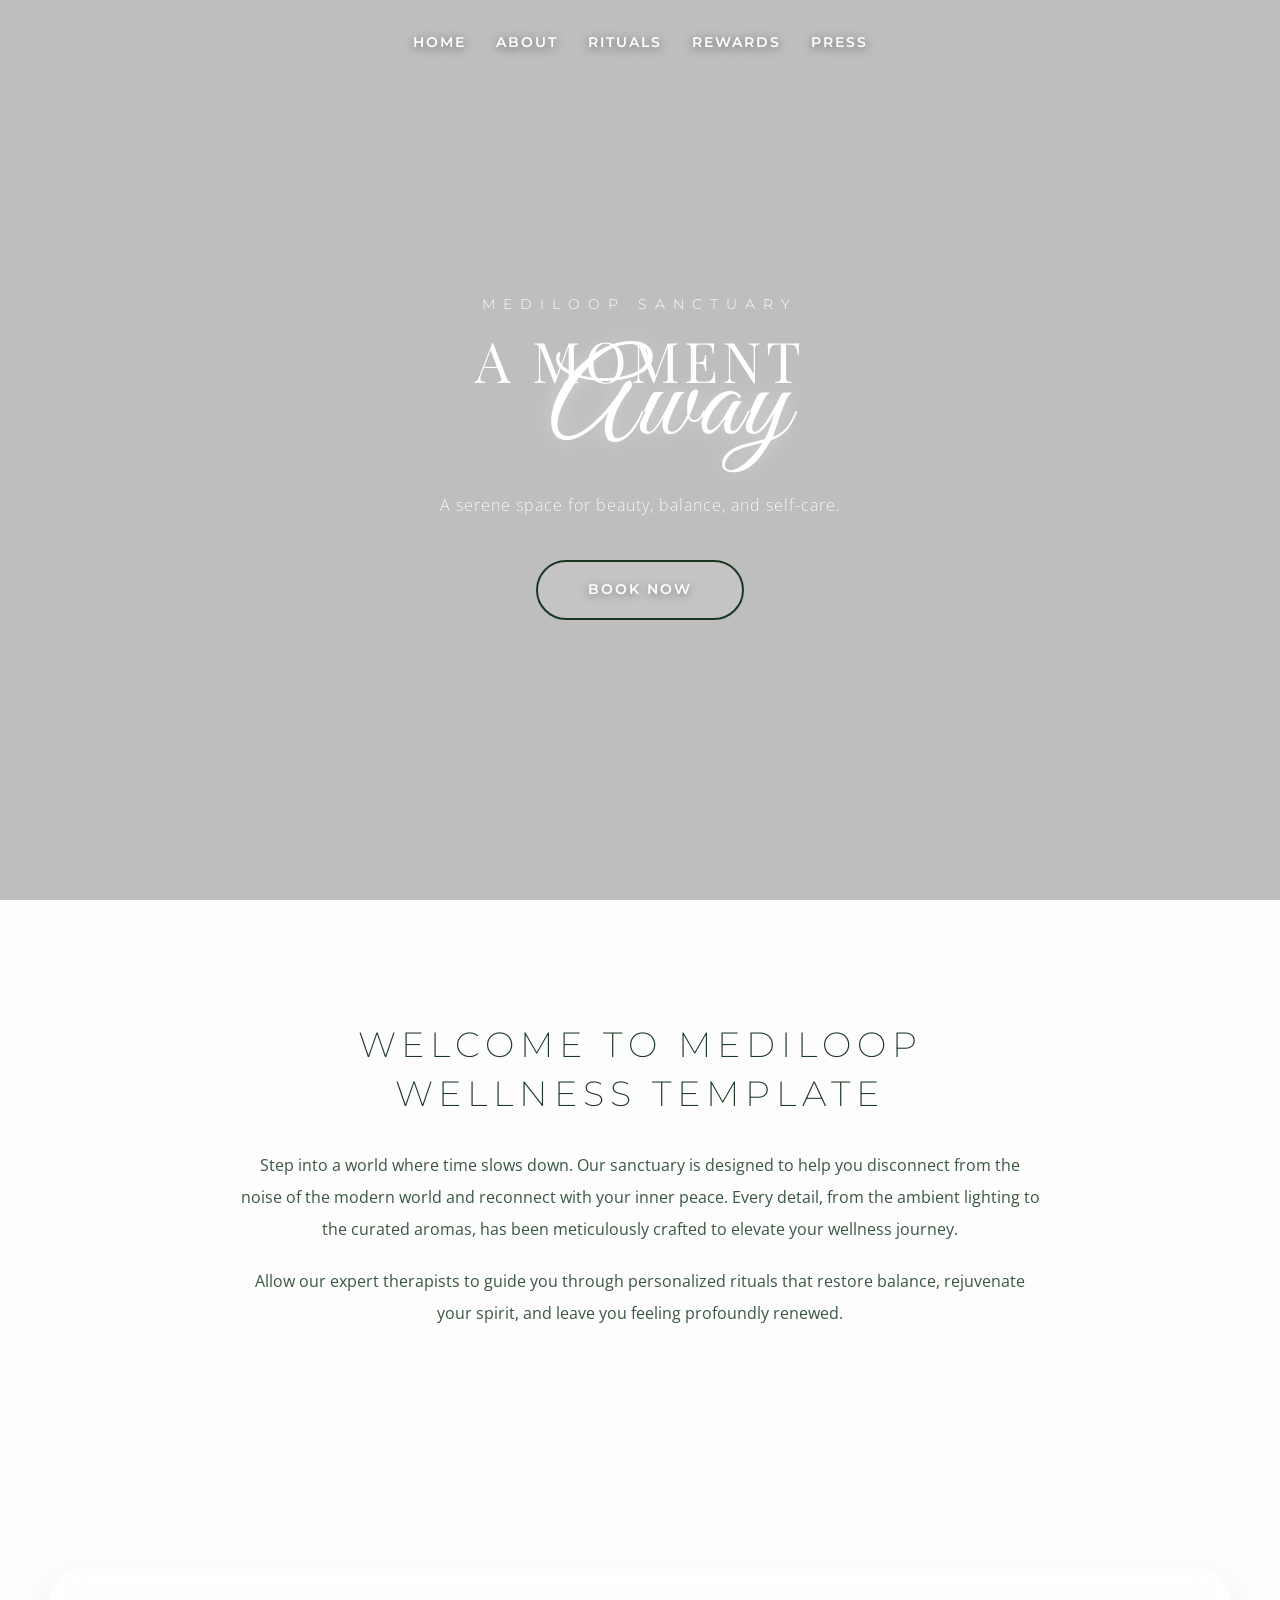
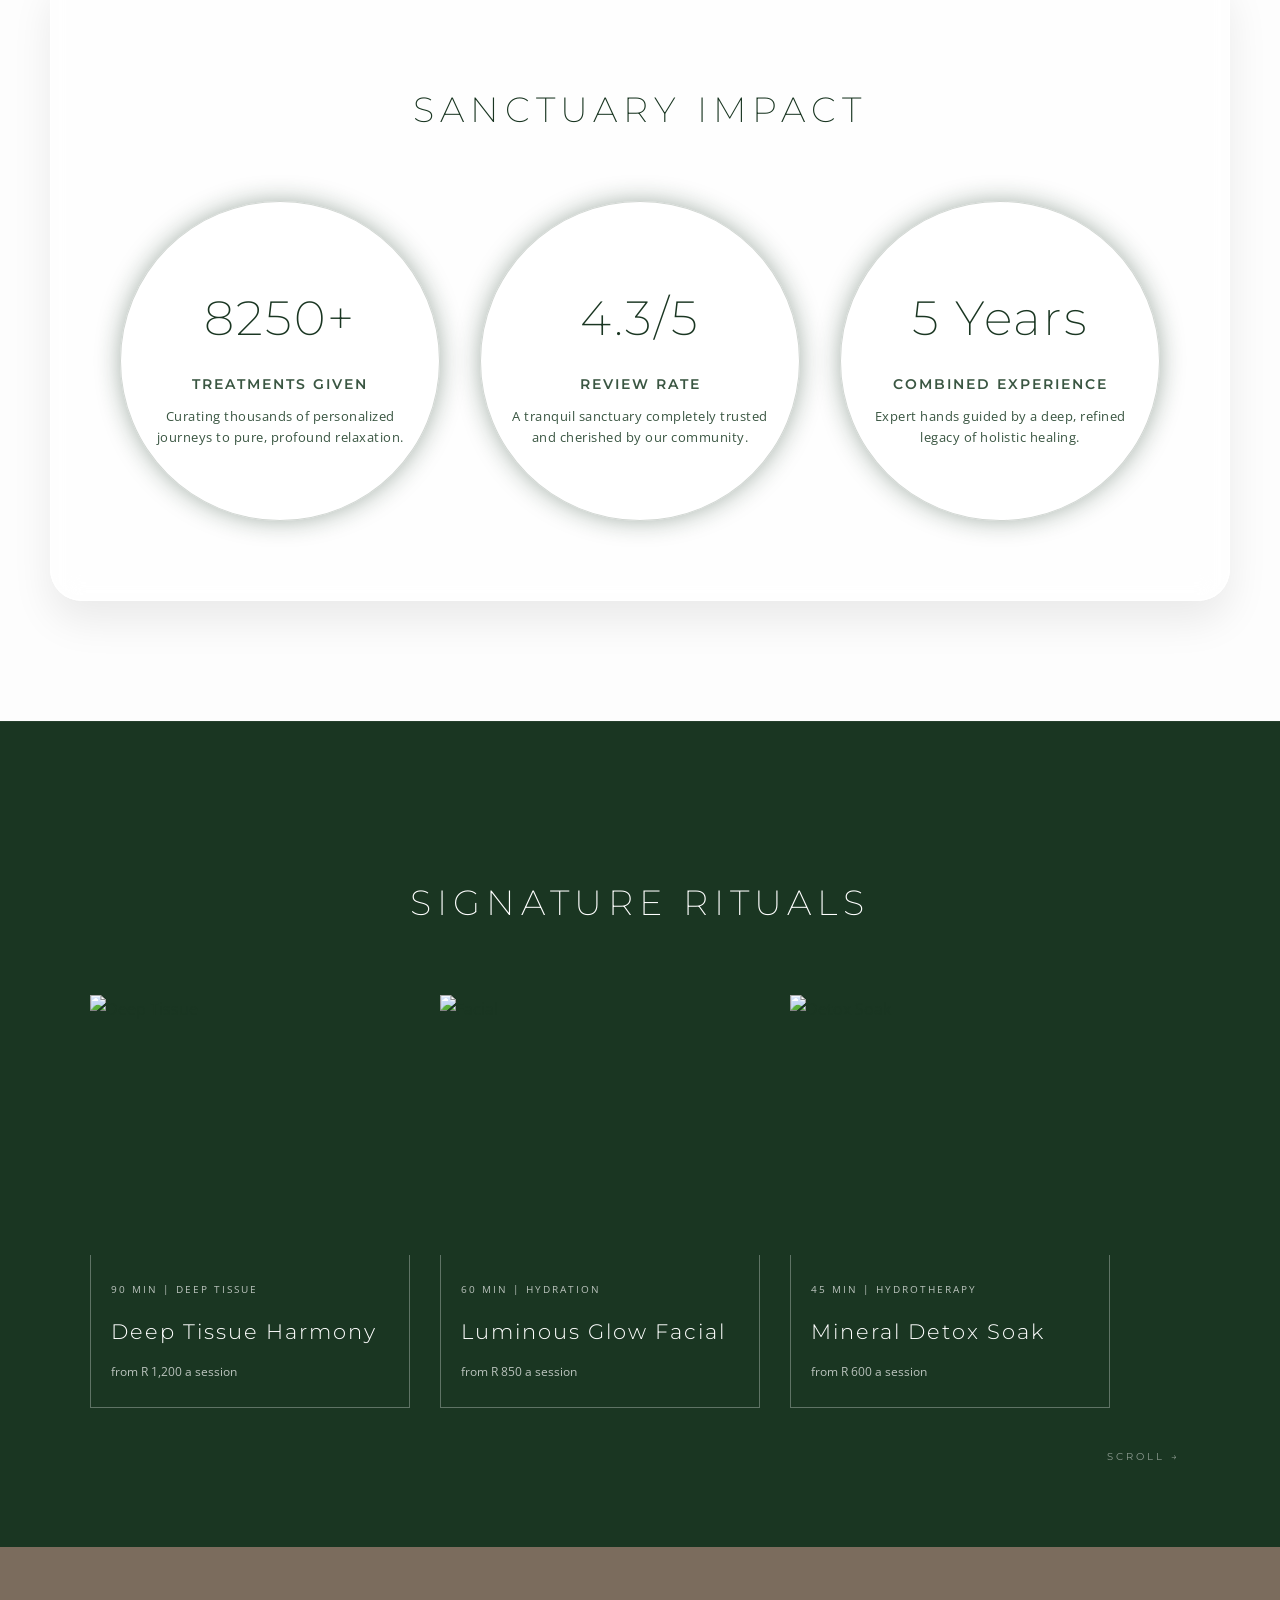
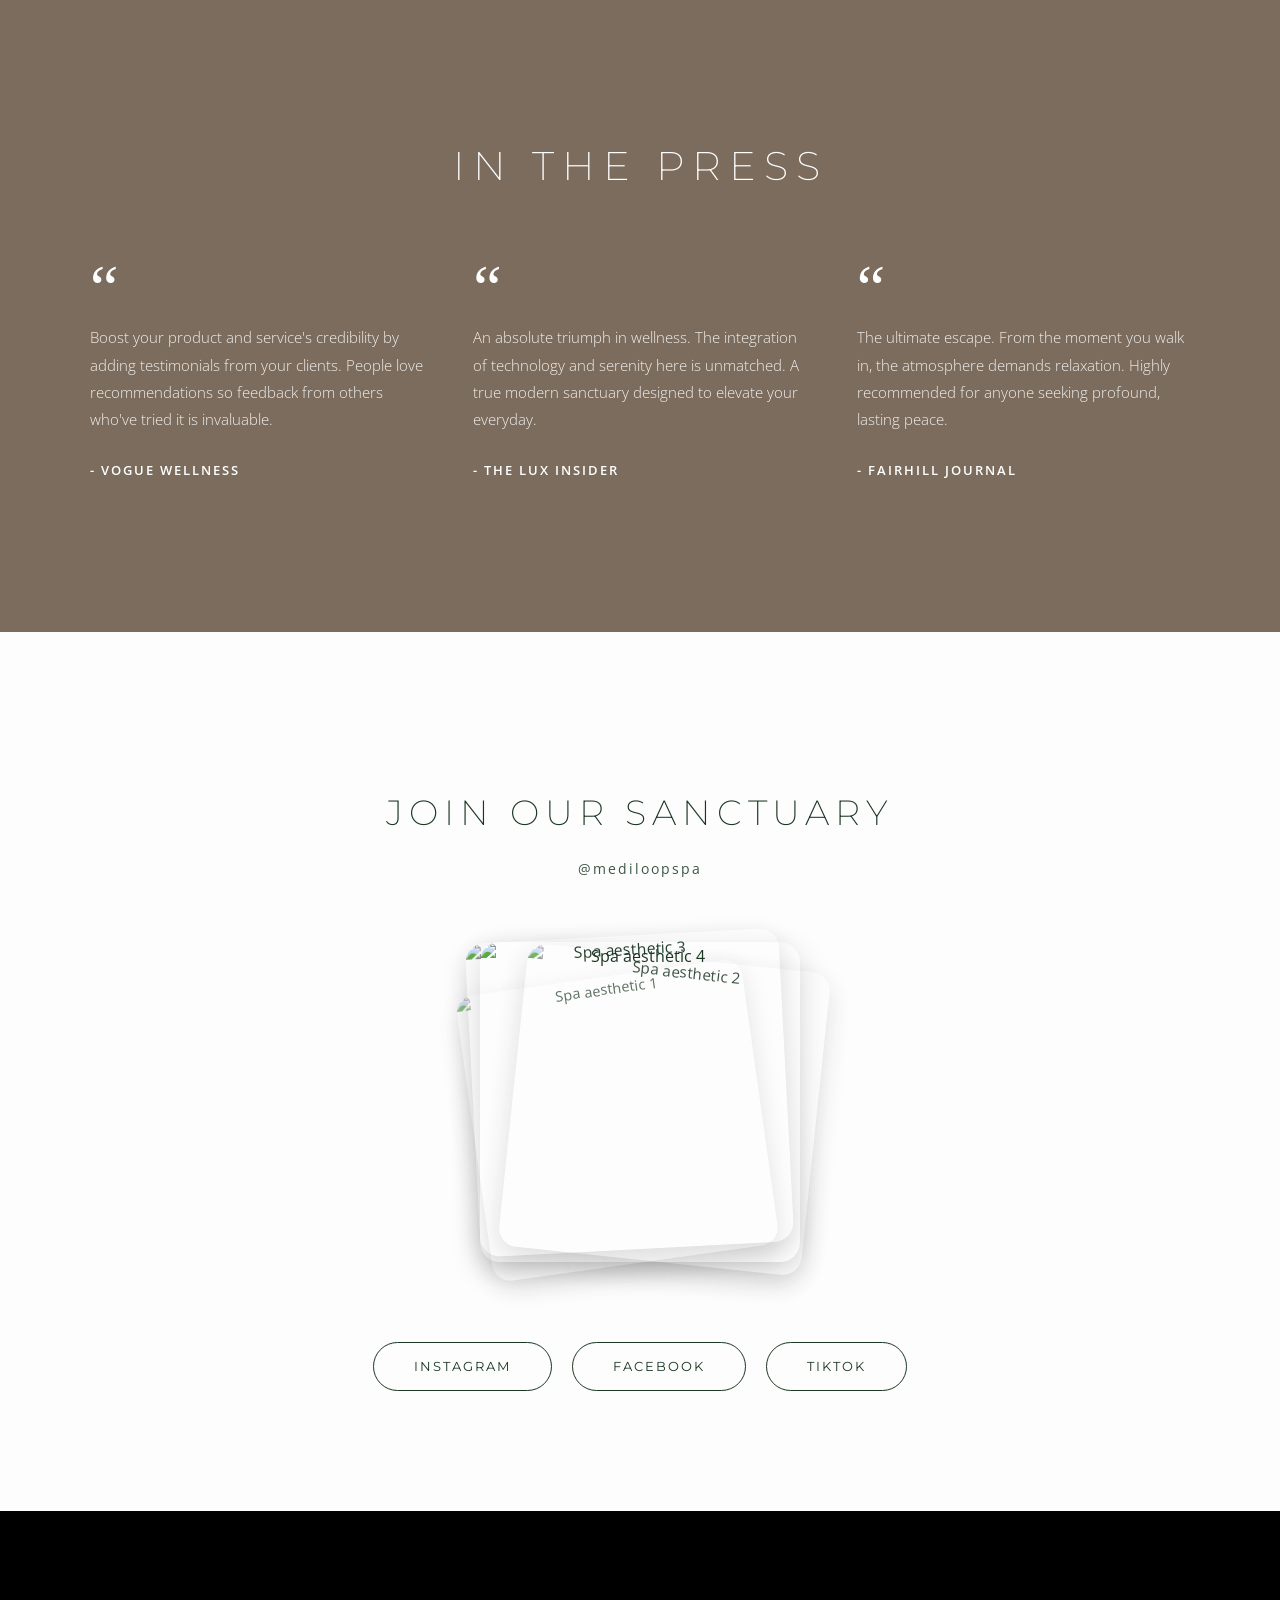
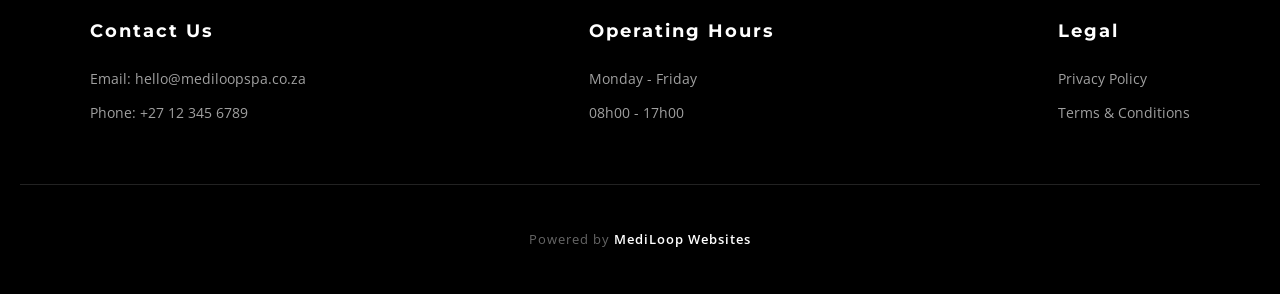
==== index.html @ d9f2e192 "Update index.html" ====
<!DOCTYPE html>
<html lang="en">
<head>
    <meta charset="UTF-8">
    <meta name="viewport" content="width=device-width, initial-scale=1.0">
    <title>MediLoop Wellness Template</title>
    <link rel="stylesheet" href="globals.css">
</head>
<body>

    <nav>
        <a href="index.html">Home</a>
        <a href="about.html">About</a>
        <a href="rituals.html">Rituals</a>
        <a href="rewards.html">Rewards</a>
        <a href="press.html">Press</a>
    </nav>

    <header id="home" class="hero">
        <div class="hero-content">
            <h2 class="hero-pre-title">MEDILOOP SANCTUARY</h2>

            <h1 class="hero-main-title">
                <span class="serif-title">A MOMENT</span><br>
                <span class="script-title">Away</span>
            </h1>

            <p class="hero-quote">A serene space for beauty, balance, and self-care.</p>

            <a href="#welcome" class="btn-glass-hero">Book Now</a>
        </div>
    </header>

    <section id="welcome" class="welcome-section">
        <div class="welcome-text">
            <h2>WELCOME TO MEDILOOP WELLNESS TEMPLATE</h2>
            <p>Step into a world where time slows down. Our sanctuary is designed to help you disconnect from the noise of the modern world and reconnect with your inner peace. Every detail, from the ambient lighting to the curated aromas, has been meticulously crafted to elevate your wellness journey.</p>
            <p>Allow our expert therapists to guide you through personalized rituals that restore balance, rejuvenate your spirit, and leave you feeling profoundly renewed.</p>
        </div>
    </section>

    <section id="metrics" class="metrics-section">
        <div class="metrics-glass-box">
            <h2 class="section-title text-center">Sanctuary Impact</h2>
            <div class="cards-grid">
                <div class="metric-circle">
                    <div>
                        <h3 class="metric-number" data-target="15000" data-suffix="+">0</h3>
                        <h4>Treatments Given</h4>
                        <p>Curating thousands of personalized journeys to pure, profound relaxation.</p>
                    </div>
                </div>
                <div class="metric-circle">
                    <div>
                        <h3 class="metric-number" data-target="4.5" data-suffix="/5">0</h3>
                        <h4>Review Rate</h4>
                        <p>A tranquil sanctuary completely trusted and cherished by our community.</p>
                    </div>
                </div>
                <div class="metric-circle">
                    <div>
                        <h3 class="metric-number" data-target="5" data-suffix=" Years">0</h3>
                        <h4>Combined Experience</h4>
                        <p>Expert hands guided by a deep, refined legacy of holistic healing.</p>
                    </div>
                </div>
            </div>
        </div>
    </section>

    <section id="rituals" class="editorial-rituals">
        <div class="container">
            <h2 class="editorial-heading text-center">SIGNATURE RITUALS</h2>

            <div class="editorial-scroll-container">
                <div class="editorial-card">
                    <img src="https://vafzjdqepmuunwqhzunz.supabase.co/storage/v1/object/public/branding/Spa%20image%203.png" alt="Deep Tissue" class="editorial-img">
                    <div class="editorial-info">
                        <p class="editorial-meta">90 Min | Deep Tissue</p>
                        <h3>Deep Tissue Harmony</h3>
                        <p class="editorial-price">from R 1,200 a session</p>
                    </div>
                </div>
                <div class="editorial-card">
                    <img src="https://vafzjdqepmuunwqhzunz.supabase.co/storage/v1/object/public/branding/Spa%20Image%201.png" alt="Facial" class="editorial-img">
                    <div class="editorial-info">
                        <p class="editorial-meta">60 Min | Hydration</p>
                        <h3>Luminous Glow Facial</h3>
                        <p class="editorial-price">from R 850 a session</p>
                    </div>
                </div>
                <div class="editorial-card">
                    <img src="https://vafzjdqepmuunwqhzunz.supabase.co/storage/v1/object/public/branding/Spa%20image%202.png" alt="Detox Soak" class="editorial-img">
                    <div class="editorial-info">
                        <p class="editorial-meta">45 Min | Hydrotherapy</p>
                        <h3>Mineral Detox Soak</h3>
                        <p class="editorial-price">from R 600 a session</p>
                    </div>
                </div>
            </div>

            <div class="scroll-indicator">Scroll <span>&#8594;</span></div>
        </div>
    </section>

    <section id="reviews" class="press-section">
        <div class="press-content">
            <h2 class="press-heading text-center">IN THE PRESS</h2>
            <div class="press-grid">
                <div class="press-card slide-in">
                    <span class="quote-mark">“</span>
                    <p class="press-text">Boost your product and service's credibility by adding testimonials from your clients. People love recommendations so feedback from others who've tried it is invaluable.</p>
                    <p class="press-author">- Vogue Wellness</p>
                </div>
                <div class="press-card slide-in">
                    <span class="quote-mark">“</span>
                    <p class="press-text">An absolute triumph in wellness. The integration of technology and serenity here is unmatched. A true modern sanctuary designed to elevate your everyday.</p>
                    <p class="press-author">- The Lux Insider</p>
                </div>
                <div class="press-card slide-in">
                    <span class="quote-mark">“</span>
                    <p class="press-text">The ultimate escape. From the moment you walk in, the atmosphere demands relaxation. Highly recommended for anyone seeking profound, lasting peace.</p>
                    <p class="press-author">- Fairhill Journal</p>
                </div>
            </div>
        </div>
    </section>

    <section class="socials-section">
        <div class="container text-center">
            <h2 class="socials-heading">JOIN OUR SANCTUARY</h2>
            <a href="#" class="social-handle">@mediloopspa</a>

            <div class="socials-stack">
                <img src="https://vafzjdqepmuunwqhzunz.supabase.co/storage/v1/object/public/branding/SocialMedia3.png" alt="Spa aesthetic 1" class="social-img stack-1">
                <img src="https://vafzjdqepmuunwqhzunz.supabase.co/storage/v1/object/public/branding/Social%20Media.png" alt="Spa aesthetic 2" class="social-img stack-2">
                <img src="https://vafzjdqepmuunwqhzunz.supabase.co/storage/v1/object/public/branding/Social%20Media%204.png" alt="Spa aesthetic 3" class="social-img stack-3">
                <img src="https://vafzjdqepmuunwqhzunz.supabase.co/storage/v1/object/public/branding/Social%20Media%202.png" alt="Spa aesthetic 4" class="social-img stack-top">
            </div>

            <div class="social-buttons">
                <a href="#" class="social-btn">Instagram</a>
                <a href="#" class="social-btn">Facebook</a>
                <a href="#" class="social-btn">TikTok</a>
            </div>
        </div>
    </section>

    <footer class="footer-dark">
        <div class="footer-grid">
            <div class="footer-col">
                <h4>Contact Us</h4>
                <p>Email: hello@mediloopspa.co.za</p>
                <p>Phone: +27 12 345 6789</p>
            </div>
            <div class="footer-col">
                <h4>Operating Hours</h4>
                <p>Monday - Friday</p>
                <p>08h00 - 17h00</p>
            </div>
            <div class="footer-col">
                <h4>Legal</h4>
                <a href="https://mediloopsoftware.com/privacy" target="_blank">Privacy Policy</a>
                <a href="https://mediloopsoftware.com/terms" target="_blank">Terms & Conditions</a>
            </div>
        </div>
        <div class="footer-bottom">
            <p>Powered by <a href="https://mediloopsoftware.com" target="_blank">MediLoop Websites</a></p>
        </div>
    </footer>

    <script>
        document.addEventListener("DOMContentLoaded", () => {
            const counters = document.querySelectorAll('.metric-number');
            const animateCounters = () => {
                counters.forEach(counter => {
                    const target = parseFloat(counter.getAttribute('data-target'));
                    const suffix = counter.getAttribute('data-suffix') || '';
                    const prefix = counter.getAttribute('data-prefix') || '';
                    const isDecimal = target % 1 !== 0; 

                    const updateCount = () => {
                        const currentText = counter.innerText.replace(/[^\d.]/g, '');
                        const count = parseFloat(currentText) || 0;
                        const fontIncrement = target / 40; 

                        if (count < target) {
                            let nextCount = count + fontIncrement;
                            if (nextCount >= target) {
                                counter.innerText = prefix + (isDecimal ? target.toFixed(1) : target) + suffix;
                            } else {
                                counter.innerText = prefix + (isDecimal ? nextCount.toFixed(1) : Math.ceil(nextCount)) + suffix;
                                setTimeout(updateCount, 40);
                            }
                        } else {
                            counter.innerText = prefix + (isDecimal ? target.toFixed(1) : target) + suffix;
                        }
                    };
                    updateCount();
                });
            };

            const slideElements = document.querySelectorAll('.slide-in');

            const observer = new IntersectionObserver((entries) => {
                entries.forEach(entry => {
                    if(entry.isIntersecting && entry.target.classList.contains('metrics-section')) {
                        animateCounters();
                        observer.unobserve(entry.target); 
                    }
                    if(entry.isIntersecting && entry.target.classList.contains('slide-in')) {
                        entry.target.classList.add('show');
                        observer.unobserve(entry.target);
                    }
                });
            }, { threshold: 0.2 }); 

            const metricsSection = document.querySelector('.metrics-section');
            if(metricsSection) observer.observe(metricsSection);

            slideElements.forEach(el => observer.observe(el));
        });
    </script>
</body>
</html>
---- globals.css ----
/* =========================================
   MASTER SPA TEMPLATE STYLES
   ========================================= */

@import url('https://fonts.googleapis.com/css2?family=Great+Vibes&family=Playfair+Display:ital,wght@0,400;0,600;1,400&family=Montserrat:wght@200;300;400;600&family=Open+Sans:wght@300;400;600&display=swap');

:root {
    --bg-pearl: #FDFDFD;
    --forest-green: #1A3622;
    --text-muted: #3A5642;
}

/* --- GLOBAL LAYOUT FIXES --- */
html, body {
    margin: 0;
    padding: 0;
    width: 100%;
    overflow-x: hidden; 
    scroll-behavior: smooth;
}

body {
    font-family: 'Open Sans', sans-serif;
    background-color: var(--bg-pearl);
    color: var(--forest-green);
    line-height: 1.8;
}

h1, h2, h3, h4, .btn, .btn-glass-hero, .metric-number {
    font-family: 'Montserrat', sans-serif;
    letter-spacing: 2px;
}

.container {
    max-width: 1100px;
    margin: 0 auto;
    padding: 0 20px;
}
.text-center {
    text-align: center;
}

/* --- PERFECTED TRANSPARENT NAVIGATION BAR --- */
nav {
    position: absolute; /* Keeps it purely at the top of the page without following down */
    top: 0; left: 0; width: 100%;
    background-color: transparent; /* Completely clear */
    padding: 30px 0;
    z-index: 1000;
    display: flex;
    justify-content: center;
    align-items: center;
}
nav a { 
    margin: 0 15px; 
    text-decoration: none; 
    color: #FFFFFF; 
    font-size: 0.85rem; 
    font-weight: 600; 
    text-transform: uppercase; 
    transition: color 0.3s ease;
    white-space: nowrap; 
    font-family: 'Montserrat', sans-serif;
    letter-spacing: 2px;
    text-shadow: 0 2px 10px rgba(0, 0, 0, 0.5); /* Ensures text is visible over the image */
}
nav a:hover {
    color: var(--forest-green);
}

/* --- FULL-SCREEN HERO SECTION --- */
.hero {
    height: 100vh;
    width: 100%;
    background: url('https://vafzjdqepmuunwqhzunz.supabase.co/storage/v1/object/public/branding/MediLoop%20Websites.png') center/cover no-repeat;
    display: flex;
    align-items: center;
    justify-content: center;
    text-align: center;
    position: relative;
}
.hero::before {
    content: '';
    position: absolute;
    top: 0; left: 0; width: 100%; height: 100%;
    background: rgba(0, 0, 0, 0.25); 
}
.hero-content {
    position: relative;
    z-index: 1;
    display: flex;
    flex-direction: column;
    align-items: center;
}
.hero-pre-title {
    font-family: 'Montserrat', sans-serif;
    font-weight: 300;
    font-size: 0.9rem;
    letter-spacing: 8px;
    text-transform: uppercase;
    color: #FFFFFF;
    margin-bottom: 20px;
}
.hero-main-title {
    margin: 0 0 20px 0;
    line-height: 0.8; /* Pulls the words closer together */
    text-align: center;
}
.serif-title {
    font-family: 'Playfair Display', serif;
    font-size: 3.5rem;
    font-weight: 400;
    color: #FFFFFF;
    letter-spacing: 4px;
}
.script-title {
    font-family: 'Great Vibes', cursive;
    font-size: 7.5rem; /* Massive flowing script */
    font-weight: 400;
    color: #FFFFFF;
    display: block;
    margin-top: -25px; /* Overlaps it over the serif text */
    margin-left: 60px; /* Pushes it slightly right for asymmetry */
    text-shadow: 0 0 20px rgba(255, 255, 255, 0.4); /* Adds the subtle glow from the photo */
}
.hero-quote {
    font-size: 1rem;
    font-weight: 300;
    margin-bottom: 40px;
    color: rgba(255, 255, 255, 0.9);
    letter-spacing: 1px;
}

/* --- THE NEW GLASSMORPHIC HERO BUTTON --- */
.btn-glass-hero {
    display: inline-block;
    padding: 15px 50px;
    background: rgba(255, 255, 255, 0.1); 
    backdrop-filter: blur(8px);
    -webkit-backdrop-filter: blur(8px);
    border: 2px solid var(--forest-green); /* Thick green border */
    color: #FFFFFF;
    text-decoration: none;
    border-radius: 40px;
    text-transform: uppercase;
    font-size: 0.9rem;
    font-weight: 600;
    letter-spacing: 2px;
    transition: all 0.3s ease;
    text-shadow: 0 2px 10px rgba(0,0,0,0.4); 
}
.btn-glass-hero:hover {
    background: var(--forest-green);
    color: var(--bg-pearl);
    transform: translateY(-3px);
    box-shadow: 0 10px 20px rgba(26, 54, 34, 0.3);
}

/* Regular button style kept for other elements if needed */
.btn {
    display: inline-block;
    padding: 15px 70px; 
    background-color: var(--forest-green);
    color: var(--bg-pearl);
    text-decoration: none;
    border-radius: 30px;
    text-transform: uppercase;
    font-size: 0.85rem;
    font-weight: 600;
    transition: transform 0.3s, box-shadow 0.3s;
}
.btn:hover { 
    transform: translateY(-3px); 
    box-shadow: 0 10px 20px rgba(26, 54, 34, 0.2); 
}

/* --- WELCOME SECTION --- */
.welcome-section {
    max-width: 800px; 
    margin: 120px auto;
    padding: 0 20px;
    text-align: center; 
}
.welcome-text h2 { 
    font-family: 'Montserrat', sans-serif;
    font-weight: 200; 
    font-size: 2.2rem; 
    margin-bottom: 30px; 
    text-transform: uppercase; 
    letter-spacing: 6px; 
    color: var(--forest-green);
    line-height: 1.4;
}
.welcome-text p {
    font-size: 1rem;
    color: var(--text-muted);
    margin-bottom: 20px;
    line-height: 2; 
}

/* --- GLASSMORPHIC METRICS SECTION (WITH GLOW) --- */
.metrics-section {
    padding: 120px 20px;
    position: relative;
    background: url('https://vafzjdqepmuunwqhzunz.supabase.co/storage/v1/object/public/branding/Onboarding.jpg') center/cover no-repeat;
    display: flex;
    justify-content: center;
    align-items: center;
}
.metrics-glass-box {
    background: rgba(255, 255, 255, 0.65);
    max-width: 1100px;
    width: 100%;
    padding: 80px 40px;
    border-radius: 32px;
    box-shadow: 0 20px 40px rgba(0, 0, 0, 0.08), inset 0 0 0 1px rgba(255, 255, 255, 0.8);
    backdrop-filter: blur(15px);
    -webkit-backdrop-filter: blur(15px);
    text-align: center;
}
.metrics-glass-box .section-title {
    font-family: 'Montserrat', sans-serif;
    font-weight: 200;
    font-size: 2.2rem;
    text-transform: uppercase;
    letter-spacing: 6px;
    color: var(--forest-green);
    margin-bottom: 60px;
}
.cards-grid {
    display: flex; 
    flex-wrap: wrap; 
    gap: 40px; 
    justify-content: center;
}
.metric-circle {
    width: 320px; 
    height: 320px; 
    border-radius: 50%;
    background-color: rgba(255, 255, 255, 0.85);
    box-shadow: 0 0 25px rgba(26, 54, 34, 0.4); 
    border: 1px solid rgba(26, 54, 34, 0.2);
    display: flex; 
    align-items: center; 
    justify-content: center;
    text-align: center; 
    padding: 30px; 
    box-sizing: border-box;
    transition: transform 0.5s ease, box-shadow 0.5s ease;
}
.metric-circle:hover { 
    transform: translateY(-8px); 
    box-shadow: 0 10px 40px rgba(26, 54, 34, 0.65); 
}
.metric-number { 
    font-size: 3rem; 
    font-weight: 200; 
    margin: 0 0 10px 0; 
    color: var(--forest-green); 
}
.metric-circle h4 { 
    font-size: 0.85rem; 
    font-weight: 600; 
    text-transform: uppercase; 
    margin: 0; 
    color: var(--text-muted); 
    letter-spacing: 2px;
}
.metric-circle p {
    font-size: 0.8rem;
    color: var(--text-muted);
    margin-top: 10px;
    margin-bottom: 0;
    line-height: 1.6;
    text-transform: none;
    letter-spacing: 0.5px;
    font-weight: 400;
}

/* --- EDITORIAL RITUALS SECTION (DARK SCROLLABLE) --- */
.editorial-rituals {
    background-color: var(--forest-green); 
    padding: 120px 0 80px 0;
    border-top: 1px solid rgba(255, 255, 255, 0.05);
    position: relative; 
}
.editorial-heading {
    font-family: 'Montserrat', sans-serif;
    font-weight: 200;
    font-size: 2.2rem;
    text-transform: uppercase;
    letter-spacing: 6px;
    color: #FFFFFF;
    margin-bottom: 60px;
}
.editorial-scroll-container {
    display: flex;
    gap: 30px;
    overflow-x: auto;
    padding-bottom: 20px;
    scroll-snap-type: x mandatory;
    -webkit-overflow-scrolling: touch;
    scrollbar-width: none; 
}
.editorial-scroll-container::-webkit-scrollbar {
    display: none; 
}
.editorial-card {
    min-width: 320px; 
    flex: 0 0 auto;
    display: flex;
    flex-direction: column;
    scroll-snap-align: start;
}
.editorial-img {
    width: 100%;
    height: 260px;
    object-fit: cover;
    display: block;
}
.editorial-info {
    border: 1px solid rgba(255, 255, 255, 0.3); 
    border-top: none; 
    padding: 25px 20px;
    text-align: left; 
    background-color: transparent;
    flex-grow: 1; 
}
.editorial-meta {
    font-size: 0.65rem;
    text-transform: uppercase;
    letter-spacing: 2px;
    color: rgba(255, 255, 255, 0.7); 
    margin: 0 0 15px 0;
}
.editorial-info h3 {
    font-family: 'Montserrat', sans-serif;
    font-weight: 300;
    font-size: 1.3rem;
    margin: 0 0 10px 0;
    color: #FFFFFF; 
    text-transform: none; 
}
.editorial-price {
    font-size: 0.75rem;
    color: rgba(255, 255, 255, 0.7); 
    margin: 0;
}
.scroll-indicator {
    text-align: right;
    font-size: 0.65rem;
    text-transform: uppercase;
    letter-spacing: 3px;
    color: rgba(255, 255, 255, 0.5);
    margin-top: 20px;
    padding-right: 10px;
    font-family: 'Montserrat', sans-serif;
}

/* --- EDITORIAL PRESS SECTION (STAGGERED SLIDE-IN) --- */
.press-section {
    position: relative;
    padding: 150px 20px;
    background: url('https://vafzjdqepmuunwqhzunz.supabase.co/storage/v1/object/public/branding/Payment%20background.jpg') center/cover no-repeat;
}
.press-section::before {
    content: '';
    position: absolute;
    top: 0; left: 0; right: 0; bottom: 0;
    background: rgba(80, 60, 40, 0.75); 
    z-index: 1;
}
.press-content {
    position: relative;
    z-index: 2;
    max-width: 1100px;
    margin: 0 auto;
}
.press-heading {
    font-family: 'Montserrat', sans-serif;
    font-weight: 200; 
    font-size: 2.5rem;
    color: #FFFFFF;
    margin-bottom: 70px;
    letter-spacing: 8px; 
    text-transform: uppercase; 
}
.press-grid {
    display: grid;
    grid-template-columns: repeat(3, 1fr); 
    gap: 50px;
}
.press-card {
    text-align: left; 
}
.quote-mark {
    font-size: 4rem;
    font-family: Georgia, serif; 
    color: #FFFFFF;
    line-height: 0.5;
    margin-bottom: 20px;
    display: block;
}
.press-text {
    font-size: 0.95rem;
    line-height: 1.8;
    color: rgba(255, 255, 255, 0.9);
    margin-bottom: 25px;
    font-weight: 300;
}
.press-author {
    font-size: 0.8rem;
    font-weight: 600;
    text-transform: uppercase;
    letter-spacing: 2px;
    color: #FFFFFF;
    margin: 0;
}

/* Slide-in Animation Setup */
.press-card.slide-in {
    opacity: 0;
    transform: translateX(40px); 
    transition: all 0.8s cubic-bezier(0.25, 0.46, 0.45, 0.94);
}
.press-card.slide-in.show {
    opacity: 1;
    transform: translateX(0); 
}
.press-card.slide-in:nth-child(1) { transition-delay: 0s; }
.press-card.slide-in:nth-child(2) { transition-delay: 0.2s; }
.press-card.slide-in:nth-child(3) { transition-delay: 0.4s; }


/* --- STACKED ALBUM SOCIALS SECTION --- */
.socials-section { 
    padding: 120px 20px; 
    background-color: var(--bg-pearl);
}
.socials-heading {
    font-family: 'Montserrat', sans-serif;
    font-weight: 200;
    font-size: 2.2rem;
    text-transform: uppercase;
    letter-spacing: 6px;
    color: var(--forest-green);
    margin-bottom: 10px;
}
.social-handle {
    display: inline-block;
    font-size: 0.9rem;
    color: var(--text-muted);
    letter-spacing: 2px;
    margin-bottom: 60px;
    text-decoration: none;
    transition: color 0.3s;
}
.social-handle:hover {
    color: var(--forest-green);
}
.socials-stack {
    position: relative;
    width: 320px;
    height: 320px;
    margin: 0 auto 80px auto;
}
.social-img {
    position: absolute;
    top: 0; left: 0;
    width: 100%;
    height: 100%;
    object-fit: cover;
    border-radius: 20px;
    box-shadow: 0 10px 30px rgba(0,0,0,0.15);
    transition: all 0.5s cubic-bezier(0.25, 0.46, 0.45, 0.94);
}
.stack-1 { transform: rotate(-8deg) translate(-25px, 15px) scale(0.9); z-index: 1; opacity: 0.7; }
.stack-2 { transform: rotate(6deg) translate(25px, 5px) scale(0.95); z-index: 2; opacity: 0.85; }
.stack-3 { transform: rotate(-3deg) translate(-10px, -10px) scale(0.98); z-index: 3; opacity: 0.95; }
.stack-top { transform: rotate(0deg) translate(0, 0); z-index: 4; }

.socials-stack:hover .stack-1 { transform: rotate(-15deg) translate(-45px, 25px) scale(0.9); opacity: 0.9; }
.socials-stack:hover .stack-2 { transform: rotate(12deg) translate(45px, 15px) scale(0.95); opacity: 0.95; }
.socials-stack:hover .stack-3 { transform: rotate(-6deg) translate(-25px, -15px) scale(0.98); opacity: 1; }

.social-buttons { 
    display: flex; 
    justify-content: center; 
    gap: 20px; 
}
.social-btn {
    padding: 12px 40px; 
    border: 1px solid var(--forest-green);
    color: var(--forest-green); 
    text-decoration: none; 
    border-radius: 30px; 
    font-family: 'Montserrat', sans-serif;
    font-size: 0.8rem; 
    font-weight: 400; 
    text-transform: uppercase;
    letter-spacing: 2px;
    transition: all 0.3s ease;
}
.social-btn:hover { 
    background: var(--forest-green); 
    color: var(--bg-pearl); 
}

/* --- STRICT DARK FOOTER --- */
.footer-dark {
    background-color: #000000;
    color: #ffffff;
    padding: 80px 20px 30px 20px;
    font-size: 0.9rem;
}
.footer-grid {
    max-width: 1100px; margin: 0 auto; display: flex; flex-wrap: wrap; justify-content: space-between; gap: 40px; margin-bottom: 50px;
}
.footer-col h4 { color: #ffffff; margin-bottom: 20px; font-size: 1.1rem; letter-spacing: 2px;}
.footer-col p, .footer-col a { color: #a0a0a0; margin: 8px 0; text-decoration: none; display: block; transition: color 0.3s;}
.footer-col a:hover { color: #ffffff; }
.footer-bottom { border-top: 1px solid #222; padding-top: 30px; text-align: center; color: #666; font-size: 0.8rem; letter-spacing: 1px; }
.footer-bottom a { color: #ffffff; text-decoration: none; font-weight: 600;}


/* =========================================
   ABOUT PAGE: LUXURY EDITORIAL STYLES
   ========================================= */

/* 1. Focus Reveal Hero */
.subpage-hero {
    height: 70vh;
    background: url('https://vafzjdqepmuunwqhzunz.supabase.co/storage/v1/object/public/branding/Payment%20background.jpg') center/cover no-repeat;
    position: relative;
    overflow: hidden;
}
.subpage-hero::before {
    content: '';
    position: absolute;
    top: 0; left: 0; width: 100%; height: 100%;
    background: inherit;
    filter: blur(20px);
    transform: scale(1.2);
    animation: clearFocus 2s cubic-bezier(0.25, 1, 0.5, 1) forwards;
}
.subpage-hero::after {
    content: '';
    position: absolute;
    top: 0; left: 0; width: 100%; height: 100%;
    background: rgba(26, 54, 34, 0.4); 
}
.reveal-text {
    opacity: 0;
    transform: translateY(20px);
    animation: fadeUpText 1.5s ease 0.5s forwards;
}
@keyframes clearFocus {
    to { filter: blur(0px); transform: scale(1); }
}
@keyframes fadeUpText {
    to { opacity: 1; transform: translateY(0); }
}

/* 2. Philosophy Infinite Vertical Scroll */
.philosophy-sticky-section {
    padding: 120px 20px;
    background-color: var(--bg-pearl);
}
.philosophy-grid {
    display: grid;
    grid-template-columns: 1fr 1fr;
    gap: 80px;
    align-items: start; 
}
.philosophy-text-sticky {
    position: sticky;
    top: 150px; 
}
.philosophy-text-sticky p {
    font-size: 1rem;
    color: var(--text-muted);
    line-height: 2;
    margin-bottom: 25px;
    font-weight: 300;
}
.philosophy-image-window {
    height: 80vh; 
    overflow: hidden; 
    position: relative;
    border-radius: 20px;
    mask-image: linear-gradient(to bottom, transparent, black 10%, black 90%, transparent); 
    -webkit-mask-image: linear-gradient(to bottom, transparent, black 10%, black 90%, transparent);
}
.philosophy-image-track {
    display: flex;
    flex-direction: column;
    animation: scrollVertical 25s linear infinite;
}
.scroll-img {
    width: 100%;
    height: 450px;
    object-fit: cover;
    border-radius: 20px;
    margin-bottom: 30px; 
    flex-shrink: 0;
}
.philosophy-image-window:hover .philosophy-image-track {
    animation-play-state: paused; 
}
@keyframes scrollVertical {
    0% { transform: translateY(0); }
    100% { transform: translateY(-50%); } 
}

/* 3. The Quote Break */
.quote-break-section {
    padding: 80px 20px;
    background-color: var(--bg-pearl); 
}
.slick-fade-line {
    border: 0;
    height: 1px;
    background: linear-gradient(90deg, transparent, rgba(26, 54, 34, 0.4), transparent);
    width: 100%;
    margin: 0 auto;
}
.quote-break-text {
    font-family: Georgia, serif; 
    font-size: 1.8rem;
    font-style: italic;
    font-weight: 300;
    color: var(--forest-green);
    margin: 40px 0 20px 0;
    line-height: 1.6;
}
.quote-break-author {
    font-family: 'Montserrat', sans-serif;
    font-size: 0.75rem;
    letter-spacing: 4px;
    text-transform: uppercase;
    color: var(--text-muted);
    margin-bottom: 40px;
}

/* 4. Expanding Image Accordion */
.accordion-section {
    padding: 120px 20px;
    background-color: var(--bg-pearl);
}
.accordion-hint {
    font-family: 'Montserrat', sans-serif;
    font-size: 0.65rem;
    text-transform: uppercase;
    letter-spacing: 4px;
    color: rgba(26, 54, 34, 0.4); 
    margin-bottom: 50px; 
}
.accordion-container {
    display: flex;
    gap: 15px;
    height: 600px;
    max-width: 1100px;
    margin: 0 auto;
}
.accordion-item {
    position: relative;
    flex: 1; 
    border-radius: 20px; 
    overflow: hidden;
    cursor: pointer;
    transition: flex 0.6s cubic-bezier(0.25, 1, 0.5, 1); 
}
.accordion-item img {
    position: absolute;
    top: 0; left: 0; width: 100%; height: 100%;
    object-fit: cover;
    transition: transform 0.6s ease;
}
.accordion-overlay {
    position: absolute;
    top: 0; left: 0; width: 100%; height: 100%;
    background: rgba(26, 54, 34, 0.6); 
    transition: background 0.6s ease;
    display: flex;
    align-items: center;
    justify-content: center;
}
.vertical-title {
    color: white;
    font-family: 'Montserrat', sans-serif;
    letter-spacing: 6px;
    writing-mode: vertical-rl;
    text-orientation: mixed;
    transform: rotate(180deg);
    transition: opacity 0.4s ease;
}
.accordion-content {
    position: absolute;
    bottom: 40px; left: 40px; right: 40px;
    color: white;
    opacity: 0;
    transform: translateY(20px);
    transition: all 0.4s ease;
    text-align: left;
}
.accordion-content h3 {
    font-family: 'Montserrat', sans-serif;
    letter-spacing: 4px;
    margin-bottom: 10px;
}
.accordion-item:hover {
    flex: 4; 
}
.accordion-item:hover .accordion-overlay {
    background: rgba(0, 0, 0, 0.2); 
}
.accordion-item:hover .vertical-title {
    opacity: 0; 
}
.accordion-item:hover .accordion-content {
    opacity: 1; 
    transform: translateY(0);
    transition-delay: 0.3s;
}

/* 5. Manifesto Marquee (Slim & Pill) */
.manifesto-marquee {
    position: relative;
    height: 250px; 
    background-color: var(--forest-green);
    display: flex;
    align-items: center;
    justify-content: center;
    overflow: hidden;
}
.marquee-bg {
    position: absolute;
    white-space: nowrap;
    opacity: 0.05; 
    font-family: 'Montserrat', sans-serif;
    font-size: 8rem;
    font-weight: 600;
    color: white;
    animation: scrollMarquee 40s linear infinite;
}
.manifesto-pill-box {
    position: relative;
    z-index: 2;
    background: rgba(255, 255, 255, 0.1);
    backdrop-filter: blur(10px);
    border: 1px solid rgba(255, 255, 255, 0.2);
    padding: 20px 60px;
    border-radius: 100px; 
}
.manifesto-pill-box h3 {
    color: white;
    font-family: 'Montserrat', sans-serif;
    font-weight: 300;
    font-size: 1.2rem; 
    text-transform: uppercase;
    letter-spacing: 4px;
    margin: 0;
}


/* =========================================
   RITUALS & SERVICES PAGE STYLES
   ========================================= */

/* 1. Breathing Hero */
.breathing-hero {
    height: 70vh;
    position: relative;
    overflow: hidden;
}
.breathing-hero::before {
    content: '';
    position: absolute;
    top: 0; left: 0; width: 100%; height: 100%;
    background: linear-gradient(rgba(10, 20, 15, 0.5), rgba(10, 20, 15, 0.5)), url('https://vafzjdqepmuunwqhzunz.supabase.co/storage/v1/object/public/branding/MediLoop%20Websites.png') center/cover no-repeat;
    animation: breatheHero 10s infinite alternate ease-in-out;
}
@keyframes breatheHero {
    0% { transform: scale(1); }
    100% { transform: scale(1.04); } /* Gentle 4% zoom mimicking a breath */
}

/* 2. Interactive Mood Menu */
.mood-menu-section {
    position: relative;
    min-height: 100vh;
    padding: 120px 0;
    display: flex;
    align-items: center;
    color: #FFFFFF;
}
.mood-bg {
    position: absolute;
    top: 0; left: 0; width: 100%; height: 100%;
    background-size: cover;
    background-position: center;
    opacity: 0;
    transition: opacity 0.8s cubic-bezier(0.25, 0.46, 0.45, 0.94);
    z-index: 1;
}
.mood-bg.active {
    opacity: 1;
}
.mood-content-wrapper {
    position: relative;
    z-index: 2;
    width: 100%;
    display: flex;
    flex-direction: column;
    align-items: center;
}
.mood-filter-bar {
    text-align: center;
    margin-bottom: 80px;
    width: 100%;
}
.mood-prompt {
    font-family: 'Montserrat', sans-serif;
    font-weight: 200;
    font-size: 1.5rem;
    letter-spacing: 6px;
    margin-bottom: 30px;
}
.mood-buttons {
    display: flex;
    gap: 15px;
    justify-content: center;
    flex-wrap: wrap;
}
.mood-btn {
    background: transparent;
    border: 1px solid rgba(255, 255, 255, 0.3);
    color: rgba(255, 255, 255, 0.7);
    padding: 10px 25px;
    border-radius: 30px;
    font-family: 'Montserrat', sans-serif;
    font-size: 0.8rem;
    letter-spacing: 2px;
    cursor: pointer;
    transition: all 0.3s ease;
}
.mood-btn:hover, .mood-btn.active {
    background: #FFFFFF;
    color: var(--forest-green);
    border-color: #FFFFFF;
}

/* 3. Expandable Treatment Lists */
.mood-lists-container {
    width: 100%;
    max-width: 800px;
}
.mood-list {
    display: none;
    flex-direction: column;
    gap: 15px;
}
.mood-list.active {
    display: flex;
    animation: fadeInList 0.8s ease forwards;
}
@keyframes fadeInList {
    from { opacity: 0; transform: translateY(20px); }
    to { opacity: 1; transform: translateY(0); }
}
.treatment-item {
    border-bottom: 1px solid rgba(255, 255, 255, 0.2);
}
.treatment-header {
    display: flex;
    justify-content: space-between;
    align-items: center;
    padding: 25px 0;
    cursor: pointer;
}
.treatment-title-area h3 {
    font-family: 'Montserrat', sans-serif;
    font-weight: 300;
    font-size: 1.4rem;
    margin: 0 0 5px 0;
    text-transform: none;
}
.treatment-meta {
    font-size: 0.75rem;
    letter-spacing: 2px;
    color: rgba(255, 255, 255, 0.6);
}
.treatment-price {
    font-family: 'Montserrat', sans-serif;
    font-size: 1.2rem;
    font-weight: 300;
}
.treatment-expansion {
    max-height: 0;
    overflow: hidden;
    transition: max-height 0.5s cubic-bezier(0.25, 1, 0.5, 1);
}
.treatment-item.expanded .treatment-expansion {
    max-height: 300px; /* Provides enough room to slide open smoothly */
}
.botanicals {
    font-family: Georgia, serif;
    font-style: italic;
    color: rgba(255, 255, 255, 0.8);
    font-size: 0.95rem;
    margin: 10px 0 25px 0;
}
.btn-reserve {
    display: inline-block;
    padding: 10px 30px;
    background: #FFFFFF;
    color: var(--forest-green);
    text-decoration: none;
    border-radius: 30px;
    font-size: 0.75rem;
    font-weight: 600;
    text-transform: uppercase;
    letter-spacing: 2px;
    margin-bottom: 30px;
    transition: transform 0.3s;
}
.btn-reserve:hover {
    transform: translateY(-2px);
}

/* --- The Etiquette Section (White Space Break) --- */
.etiquette-section {
    background-color: var(--bg-pearl);
    padding: 120px 20px;
}
.etiquette-grid {
    display: grid;
    grid-template-columns: repeat(3, 1fr);
    gap: 40px;
    max-width: 900px;
    margin: 0 auto;
}
.etiquette-item h4 {
    font-family: 'Montserrat', sans-serif;
    font-weight: 400;
    font-size: 1.1rem;
    color: var(--forest-green);
    letter-spacing: 3px;
    text-transform: uppercase;
    margin-bottom: 15px;
}
.etiquette-item p {
    font-size: 0.9rem;
    color: var(--text-muted);
    line-height: 1.8;
}

/* 4. The Gift Card Bookend Section */
.gift-card-section {
    background-color: rgba(20, 40, 25, 1); /* Very dark olive/forest green */
    padding: 120px 20px;
}
.gift-grid {
    display: grid;
    grid-template-columns: 1fr 1fr;
    gap: 60px;
    align-items: center;
}
.gift-text p {
    color: rgba(255, 255, 255, 0.8);
    line-height: 1.8;
    margin-bottom: 40px;
    font-size: 1rem;
}
.btn-transparent {
    display: inline-block;
    padding: 15px 40px;
    border: 1px solid #FFFFFF;
    color: #FFFFFF;
    text-decoration: none;
    border-radius: 30px;
    font-size: 0.85rem;
    font-weight: 600;
    text-transform: uppercase;
    letter-spacing: 2px;
    transition: all 0.3s ease;
}
.btn-transparent:hover {
    background: #FFFFFF;
    color: var(--forest-green);
}
.gift-image img {
    width: 100%;
    height: 400px;
    object-fit: cover;
    border-radius: 20px;
    box-shadow: 0 15px 40px rgba(0, 0, 0, 0.3);
}

/* =========================================
   REWARDS PAGE STYLES
   ========================================= */

/* 1. Monthly Curations (Asymmetric Overlap) */
.curations-section {
    padding: 120px 20px;
    background-color: var(--bg-pearl);
}
.curation-block {
    display: flex;
    align-items: center;
    max-width: 1000px;
    margin: 0 auto 100px auto;
    position: relative;
}
.curation-block.reverse {
    flex-direction: row-reverse;
}
.curation-img {
    width: 60%;
    height: 500px;
    object-fit: cover;
    border-radius: 20px;
    box-shadow: 0 20px 40px rgba(0,0,0,0.1);
}
.curation-card {
    width: 50%;
    background: rgba(255, 255, 255, 0.85);
    backdrop-filter: blur(15px);
    padding: 50px;
    border-radius: 20px;
    border: 1px solid rgba(26, 54, 34, 0.1);
    box-shadow: 0 10px 30px rgba(0,0,0,0.05);
    margin-left: -10%; /* Creates the elegant overlap */
    text-align: left;
    position: relative;
    z-index: 2;
}
.curation-block.reverse .curation-card {
    margin-left: 0;
    margin-right: -10%;
}
.curation-tag {
    font-family: 'Montserrat', sans-serif;
    font-size: 0.7rem;
    text-transform: uppercase;
    letter-spacing: 4px;
    color: var(--forest-green);
    border-bottom: 1px solid var(--forest-green);
    padding-bottom: 5px;
    margin-bottom: 20px;
    display: inline-block;
}
.curation-card h3 {
    font-family: 'Montserrat', sans-serif;
    font-weight: 300;
    font-size: 2rem;
    color: var(--forest-green);
    margin: 0 0 15px 0;
}
.curation-card p {
    color: var(--text-muted);
    line-height: 1.8;
    margin-bottom: 30px;
}

/* 2. The Passport Timeline */
.passport-section {
    background-color: var(--forest-green);
    padding: 120px 20px;
    position: relative;
}
.passport-timeline {
    position: relative;
    max-width: 800px;
    margin: 0 auto;
}
/* The Vertical Thread */
.passport-timeline::after {
    content: '';
    position: absolute;
    width: 1px;
    background-color: rgba(255, 255, 255, 0.2);
    top: 0;
    bottom: 0;
    left: 50%;
    margin-left: -0.5px;
}
.timeline-item {
    padding: 10px 40px;
    position: relative;
    background-color: inherit;
    width: 50%;
    box-sizing: border-box;
    margin-bottom: 60px;
}
.timeline-item.left {
    left: 0;
    text-align: right;
}
.timeline-item.right {
    left: 50%;
    text-align: left;
}
/* The Glowing Dots */
.timeline-item::after {
    content: '';
    position: absolute;
    width: 15px;
    height: 15px;
    right: -8px;
    background-color: var(--bg-pearl);
    border-radius: 50%;
    top: 20px;
    z-index: 1;
    box-shadow: 0 0 15px rgba(255, 255, 255, 0.5);
}
.timeline-item.right::after {
    left: -8px;
}
.timeline-content {
    padding: 30px;
    background: rgba(255, 255, 255, 0.05);
    border: 1px solid rgba(255, 255, 255, 0.1);
    border-radius: 20px;
    transition: transform 0.3s, background 0.3s;
}
.timeline-content:hover {
    transform: translateY(-5px);
    background: rgba(255, 255, 255, 0.1);
}
.timeline-content h4 {
    font-family: 'Montserrat', sans-serif;
    font-size: 0.7rem;
    letter-spacing: 4px;
    text-transform: uppercase;
    color: rgba(255, 255, 255, 0.6);
    margin: 0 0 10px 0;
}
.timeline-content h3 {
    font-family: 'Montserrat', sans-serif;
    font-weight: 300;
    font-size: 1.5rem;
    color: #FFFFFF;
    margin: 0 0 15px 0;
}
.timeline-content p {
    color: rgba(255, 255, 255, 0.8);
    font-size: 0.9rem;
    line-height: 1.8;
    margin: 0;
}

/* =========================================
   JOURNAL & PRESS PAGE STYLES
   ========================================= */

/* Parallax Background for the Feed */
.journal-feed-section {
    padding: 120px 20px;
    background: linear-gradient(rgba(15, 30, 20, 0.9), rgba(15, 30, 20, 0.9)), url('https://vafzjdqepmuunwqhzunz.supabase.co/storage/v1/object/public/branding/Spa%20image%202.png') center/cover no-repeat;
    background-attachment: fixed; /* Creates the parallax scrolling effect */
    position: relative;
}

/* Glassmorphic Article Boxes */
.glass-article {
    display: flex;
    max-width: 1000px;
    margin: 0 auto 60px auto;
    background: rgba(255, 255, 255, 0.08); /* Extremely subtle white tint */
    backdrop-filter: blur(25px);
    -webkit-backdrop-filter: blur(25px);
    border: 1px solid rgba(255, 255, 255, 0.2);
    border-radius: 20px;
    overflow: hidden; /* Forces the image to clip to the soft corners */
    text-decoration: none;
    color: #FFFFFF;
    transition: all 0.5s cubic-bezier(0.25, 0.46, 0.45, 0.94);
}
.glass-article.reverse {
    flex-direction: row-reverse;
}
.glass-article:hover {
    transform: translateY(-8px);
    background: rgba(255, 255, 255, 0.12);
    border: 1px solid rgba(255, 255, 255, 0.5);
    box-shadow: 0 20px 40px rgba(0, 0, 0, 0.3);
}

/* Image Setup */
.article-image-box {
    width: 45%;
    position: relative;
    overflow: hidden;
}
.article-image-box img {
    width: 100%;
    height: 100%;
    min-height: 350px;
    object-fit: cover;
    transition: transform 0.8s ease;
}
.glass-article:hover .article-image-box img {
    transform: scale(1.05); /* Gentle zoom on hover */
}

/* Text Content Setup */
.article-content {
    width: 55%;
    padding: 50px;
    display: flex;
    flex-direction: column;
    justify-content: center;
}
.article-category {
    font-family: 'Montserrat', sans-serif;
    font-size: 0.7rem;
    letter-spacing: 4px;
    text-transform: uppercase;
    color: #FFFFFF; /* Pure bright white */
    font-weight: 600;
    margin-bottom: 15px;
}
.article-title {
    font-family: 'Montserrat', sans-serif;
    font-weight: 300;
    font-size: 1.8rem;
    margin: 0 0 20px 0;
    line-height: 1.3;
}
.article-snippet {
    color: #FFFFFF; /* Pure bright white */
    font-size: 0.95rem;
    line-height: 1.8;
    margin-bottom: 30px;
    font-weight: 300;
    opacity: 0.95;
}
.read-more {
    font-family: 'Montserrat', sans-serif;
    font-size: 0.8rem;
    text-transform: uppercase;
    letter-spacing: 2px;
    font-weight: 600;
    display: flex;
    align-items: center;
    gap: 10px;
}
.arrow {
    transition: transform 0.3s ease;
}
.glass-article:hover .arrow {
    transform: translateX(10px); /* Arrow slides right on hover */
}

/* The Final Quote Break */
.final-quote-section {
    background-color: #050505; /* Seamless transition to the black footer */
    padding: 100px 20px 40px 20px;
}
.final-quote-text {
    font-family: Georgia, serif;
    font-style: italic;
    font-weight: 300;
    font-size: 2.2rem;
    color: #FFFFFF;
    margin-bottom: 50px;
    letter-spacing: 1px;
}

/* =========================================
   NEW SPLIT EDITORIAL SUBPAGE HERO
   ========================================= */

.subpage-hero-new {
    height: 45vh; 
    background-color: var(--forest-green); 
    display: flex;
    align-items: center;
    border-bottom: 1px solid rgba(255, 255, 255, 0.05);
    padding-top: 60px;
}
.hero-split {
    display: flex;
    justify-content: space-between;
    align-items: center;
    width: 100%;
}
.hero-left {
    text-align: left;
    max-width: 600px;
}
.hero-left h1 {
    font-family: 'Montserrat', sans-serif;
    font-weight: 200;
    font-size: 3.5rem;
    color: #FFFFFF;
    margin: 0 0 15px 0;
    letter-spacing: 6px;
    text-transform: uppercase;
    text-shadow: 0 4px 15px rgba(0, 0, 0, 0.5); /* Adds contrast against images */
}
.hero-line {
    border: 0;
    height: 1px;
    background: rgba(255, 255, 255, 0.3);
    width: 80px; 
    margin: 0 0 20px 0;
}
.hero-left p {
    font-family: Georgia, serif;
    font-style: italic;
    color: #FFFFFF; /* Changed to pure white */
    font-size: 1.2rem;
    margin: 0;
    letter-spacing: 1px;
    text-shadow: 0 4px 15px rgba(0, 0, 0, 0.5);
}
.btn-glass {
    display: inline-block;
    padding: 15px 40px;
    background: rgba(255, 255, 255, 0.1);
    backdrop-filter: blur(15px);
    -webkit-backdrop-filter: blur(15px);
    border: 1px solid rgba(255, 255, 255, 0.2);
    color: #FFFFFF;
    text-decoration: none;
    border-radius: 30px; 
    font-family: 'Montserrat', sans-serif;
    font-size: 0.85rem;
    font-weight: 400;
    text-transform: uppercase;
    letter-spacing: 3px;
    transition: all 0.3s ease;
}
.btn-glass:hover {
    background: rgba(255, 255, 255, 0.2);
    transform: translateY(-3px);
    box-shadow: 0 10px 20px rgba(0, 0, 0, 0.2);
}

/* =========================================
   MOBILE RESPONSIVE ADJUSTMENTS
   ========================================= */
@media (max-width: 768px) {
    /* Nav */
    nav {
        padding: 15px 10px;
        justify-content: flex-start; 
        overflow-x: auto; 
        -webkit-overflow-scrolling: touch; 
        -ms-overflow-style: none;  
        scrollbar-width: none;  
    }
    nav::-webkit-scrollbar { display: none; }
    nav a { margin: 0 10px; font-size: 0.7rem; }

    /* Welcome & Hero */
    .hero-pre-title { font-size: 0.75rem; letter-spacing: 5px; }
    .serif-title { font-size: 2.5rem; letter-spacing: 2px; }
    .script-title { font-size: 5rem; margin-top: -15px; margin-left: 30px; }
    .welcome-section { padding: 0 20px; margin: 80px auto; }
    .welcome-text h2 { font-size: 1.8rem; letter-spacing: 4px; }

    /* Metrics */
    .metrics-glass-box { padding: 40px 20px; }
    .metric-circle { width: 280px; height: 280px; }

    /* Rituals & Press Main Page */
    .editorial-heading, .press-heading { font-size: 1.8rem; }
    .press-grid { grid-template-columns: 1fr; gap: 40px; } 

    /* Socials Album Stack */
    .socials-heading { font-size: 1.8rem; letter-spacing: 4px; }
    .socials-stack { width: 260px; height: 260px; margin-bottom: 60px; }
    .social-buttons { flex-direction: column; align-items: center; }
    .social-btn { width: 200px; text-align: center; }

    /* Footer */
    .footer-grid { flex-direction: column; text-align: center; }

    /* About Page */
    .philosophy-grid { grid-template-columns: 1fr; gap: 40px; }
    .philosophy-text-sticky { position: static; }
    .philosophy-image-window { height: 50vh; } 
    .scroll-img { height: 300px; }
    .quote-break-text { font-size: 1.4rem; }
    .accordion-container { flex-direction: column; height: 800px; }
    .vertical-title { writing-mode: horizontal-tb; transform: none; }
    .manifesto-pill-box { margin: 0 20px; padding: 20px 30px; text-align: center; border-radius: 50px; }
    .manifesto-pill-box h3 { font-size: 1rem; }

    /* Rituals/Services Page */
    .mood-prompt { font-size: 1.2rem; }
    .treatment-title-area h3 { font-size: 1.1rem; }
    .treatment-price { font-size: 1rem; }
    .gift-grid { grid-template-columns: 1fr; gap: 40px; text-align: center; }
    .gift-image img { height: 300px; }
    .etiquette-grid { grid-template-columns: 1fr; gap: 40px; }

    /* Rewards Page Mobile Fixes */
    .curation-block, .curation-block.reverse { flex-direction: column; }
    .curation-img { width: 100%; height: 350px; }
    .curation-card { width: 90%; margin-left: 0; margin-top: -50px; padding: 30px; text-align: center; }
    .curation-block.reverse .curation-card { margin-right: 0; }

    .passport-timeline::after { left: 20px; } 

    /* Moves thread to the left */
    .timeline-item { width: 100%; padding-left: 60px; padding-right: 0; margin-bottom: 40px; }
    .timeline-item.left, .timeline-item.right { left: 0; text-align: left; }
    .timeline-item::after, .timeline-item.right::after { left: 12px; }

    /* Press Page Mobile Fixes */
    .glass-article, .glass-article.reverse { 
        flex-direction: column; 
        margin-bottom: 40px; 
        width: 100%; 
        box-sizing: border-box; /* Stops the box from bleeding outward */
    }
    .article-image-box { width: 100%; height: 250px; }
    .article-image-box img { min-height: 250px; }
    .article-content { 
        width: 100%; 
        padding: 30px 15px; /* Slightly tighter padding for phones */
        text-align: center; 
        box-sizing: border-box; 
        overflow-wrap: break-word; /* Forces long words to wrap securely */
    }
    .article-title { font-size: 1.5rem; } /* Slightly smaller to fit phone screens perfectly */
    .read-more { justify-content: center; }
    .final-quote-text { font-size: 1.6rem; }

    /* Split Hero Mobile Fixes */
    .subpage-hero-new { height: auto; padding: 120px 20px 60px 20px; }
    .hero-split { flex-direction: column; align-items: flex-start; gap: 40px; }
    .hero-left h1 { font-size: 2.5rem; }
}
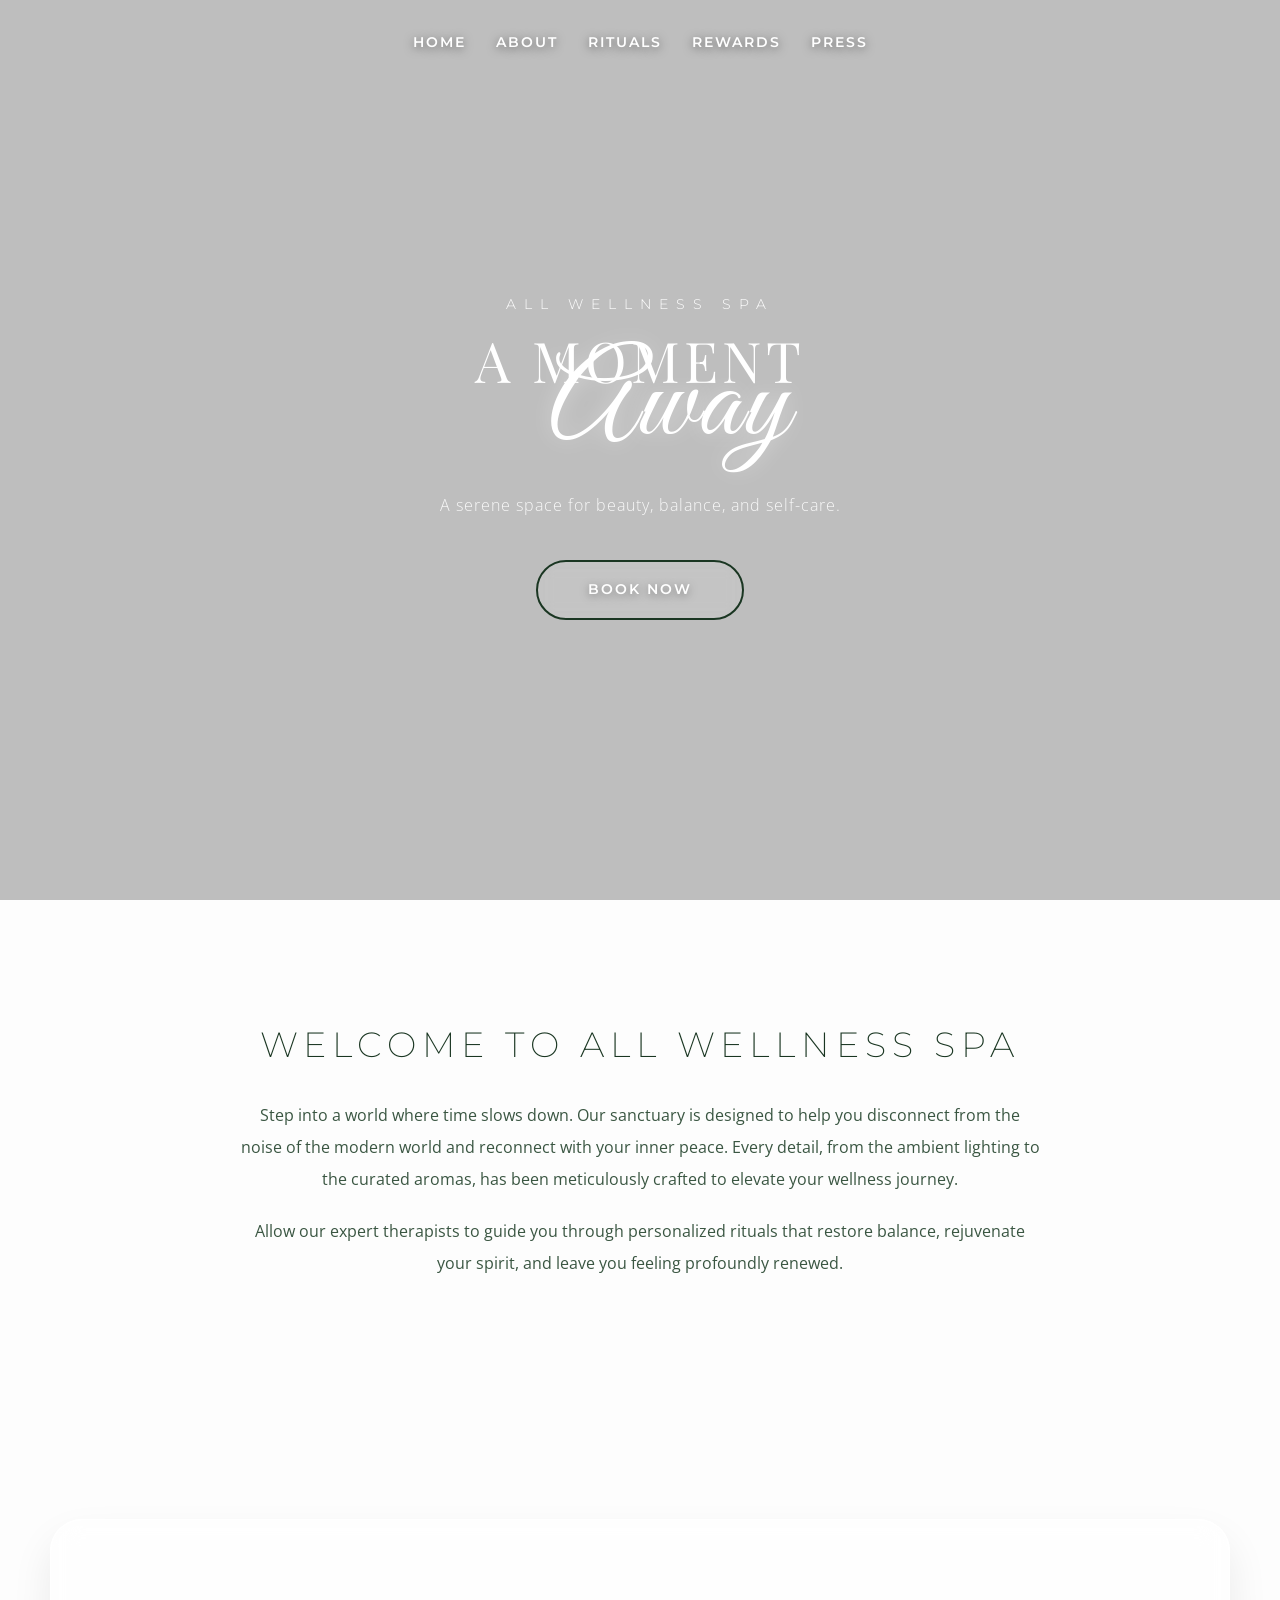
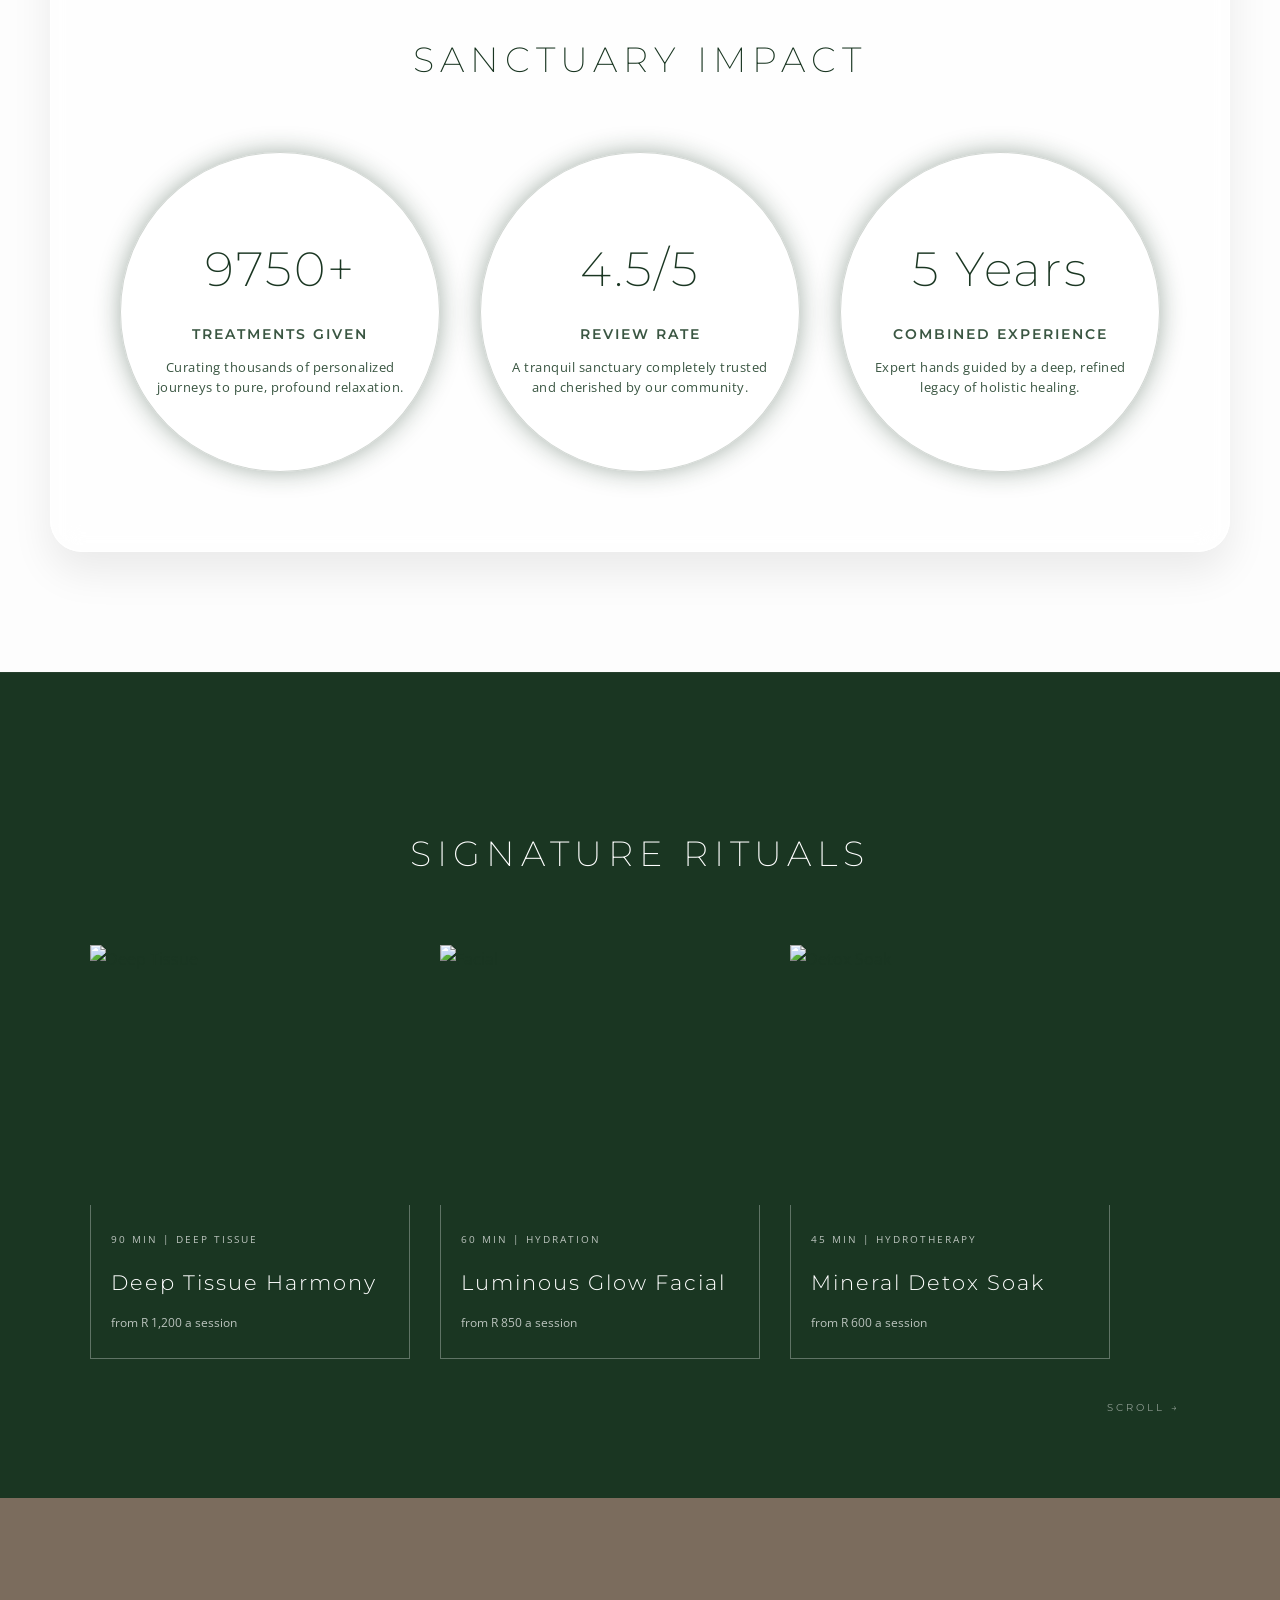
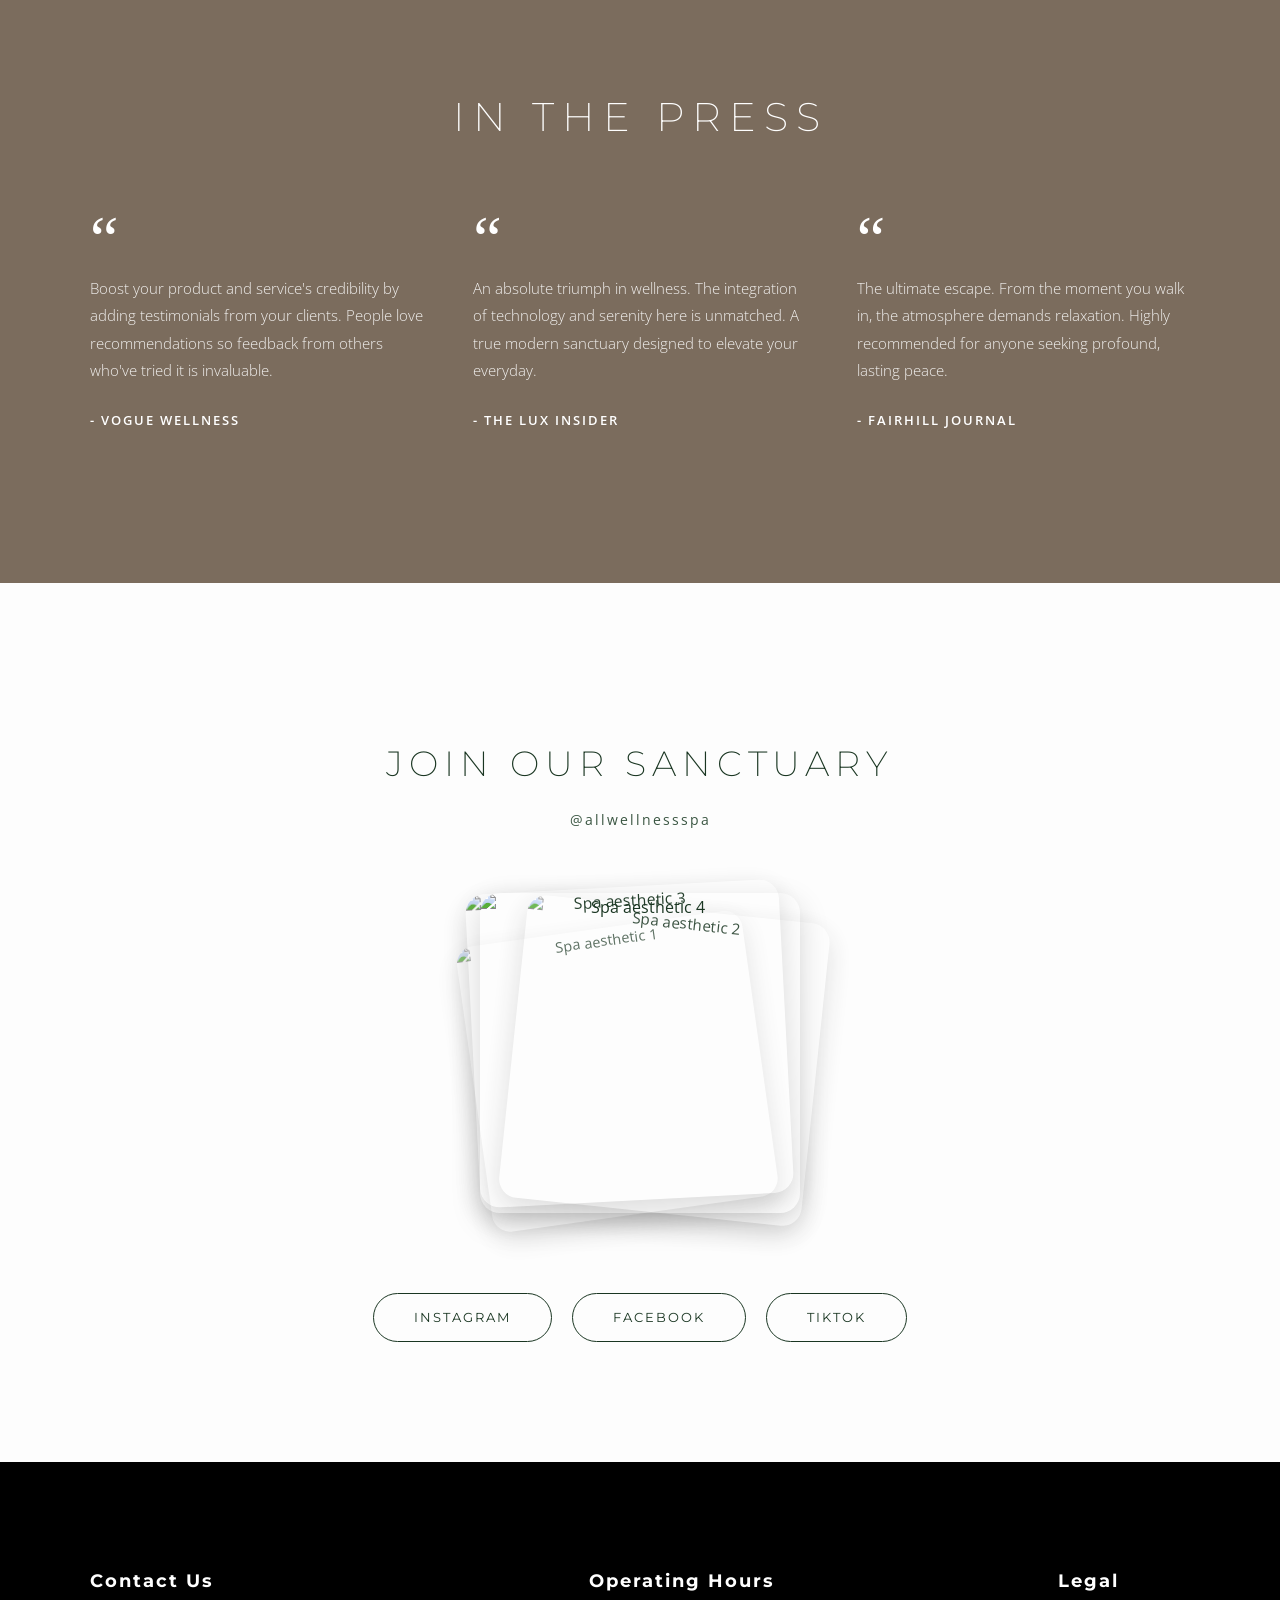
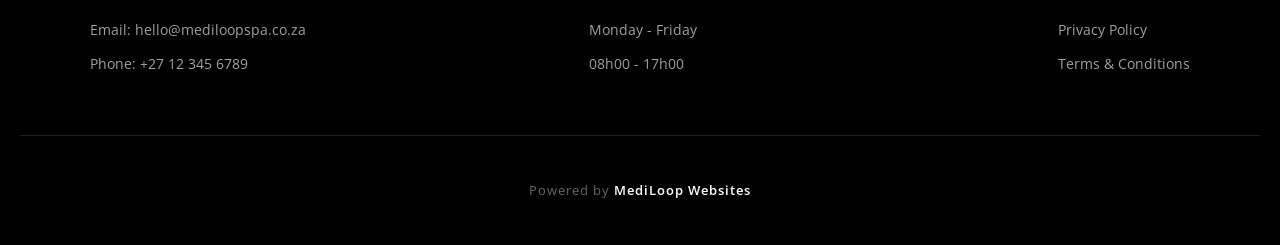
==== commit 9f765a23: "Update index.html" ====
--- a/index.html
+++ b/index.html
@@ -18,7 +18,7 @@
 
     <header id="home" class="hero">
         <div class="hero-content">
-            <h2 class="hero-pre-title">MEDILOOP SANCTUARY</h2>
+            <h2 class="hero-pre-title">ALL WELLNESS SPA</h2>
 
             <h1 class="hero-main-title">
                 <span class="serif-title">A MOMENT</span><br>
@@ -33,7 +33,7 @@
 
     <section id="welcome" class="welcome-section">
         <div class="welcome-text">
-            <h2>WELCOME TO MEDILOOP WELLNESS TEMPLATE</h2>
+            <h2>WELCOME TO ALL WELLNESS SPA</h2>
             <p>Step into a world where time slows down. Our sanctuary is designed to help you disconnect from the noise of the modern world and reconnect with your inner peace. Every detail, from the ambient lighting to the curated aromas, has been meticulously crafted to elevate your wellness journey.</p>
             <p>Allow our expert therapists to guide you through personalized rituals that restore balance, rejuvenate your spirit, and leave you feeling profoundly renewed.</p>
         </div>
@@ -129,7 +129,7 @@
     <section class="socials-section">
         <div class="container text-center">
             <h2 class="socials-heading">JOIN OUR SANCTUARY</h2>
-            <a href="#" class="social-handle">@mediloopspa</a>
+            <a href="#" class="social-handle">@allwellnessspa</a>
 
             <div class="socials-stack">
                 <img src="https://vafzjdqepmuunwqhzunz.supabase.co/storage/v1/object/public/branding/SocialMedia3.png" alt="Spa aesthetic 1" class="social-img stack-1">
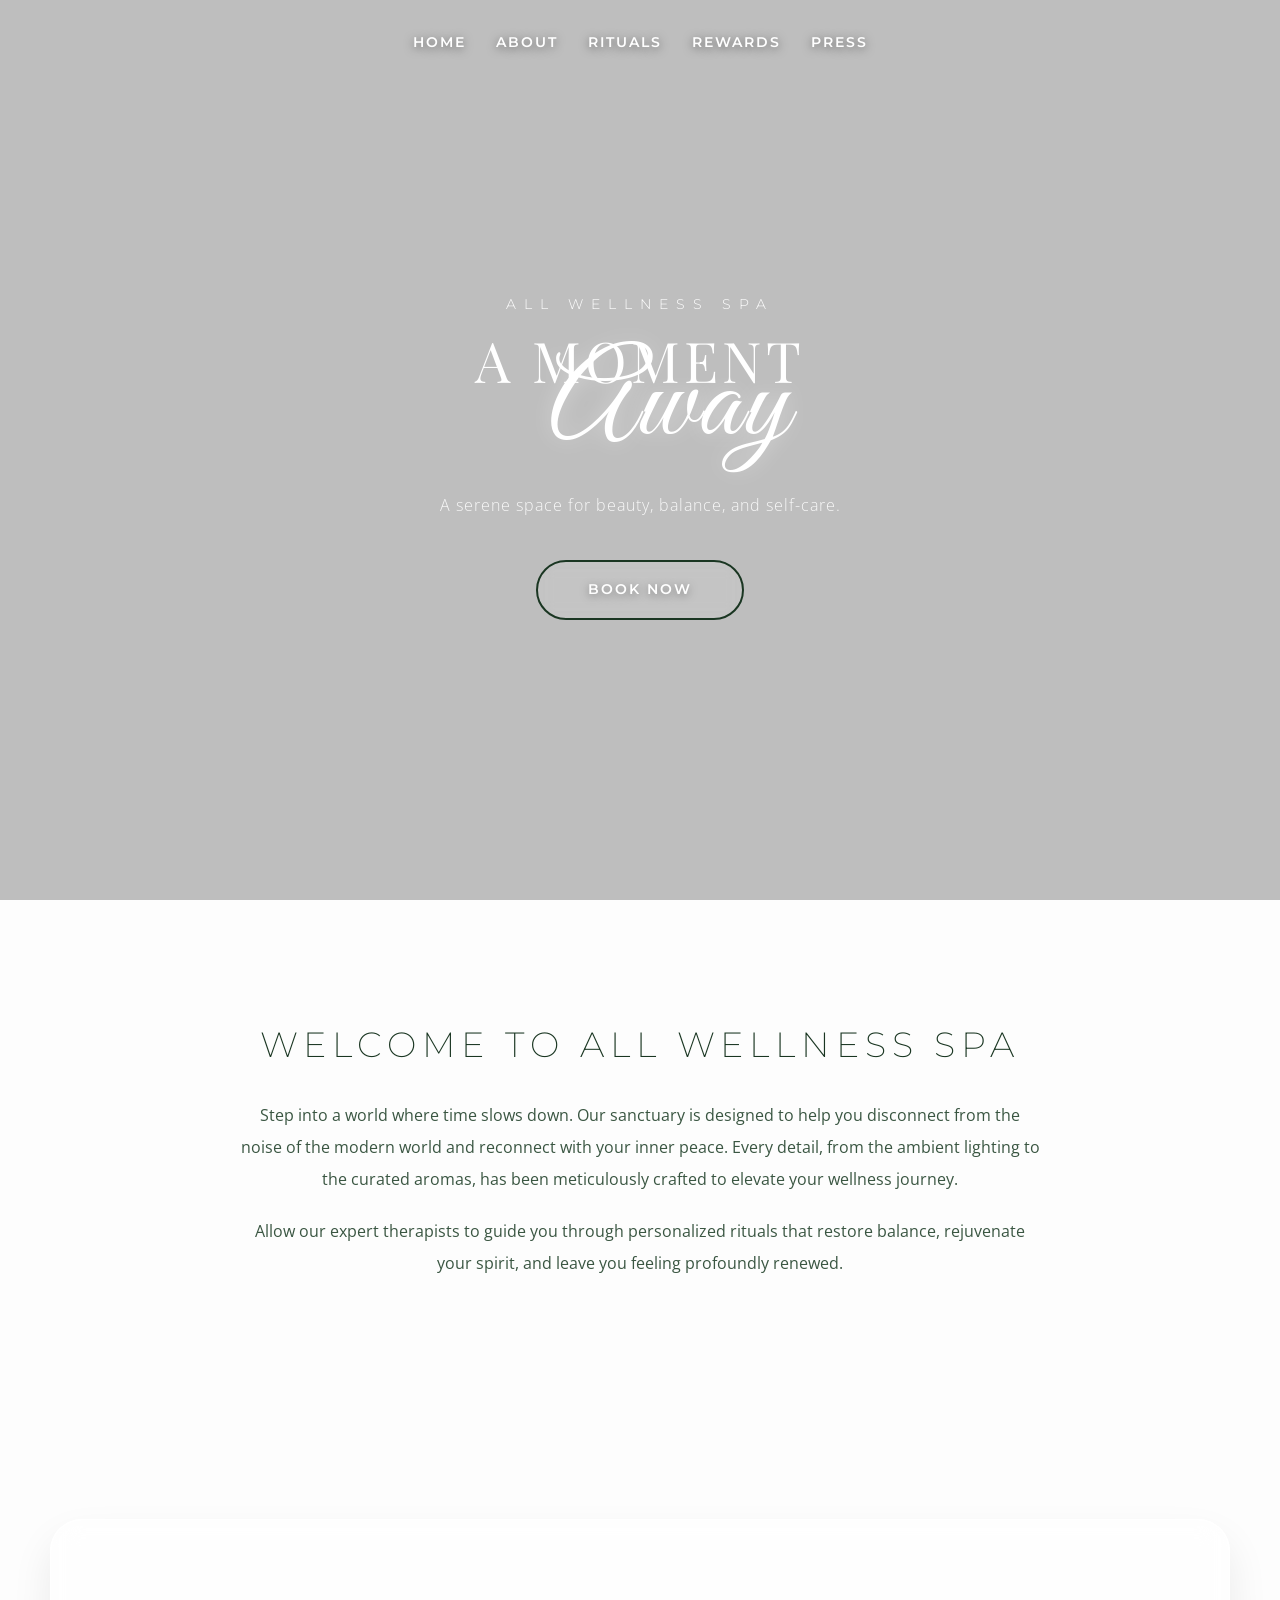
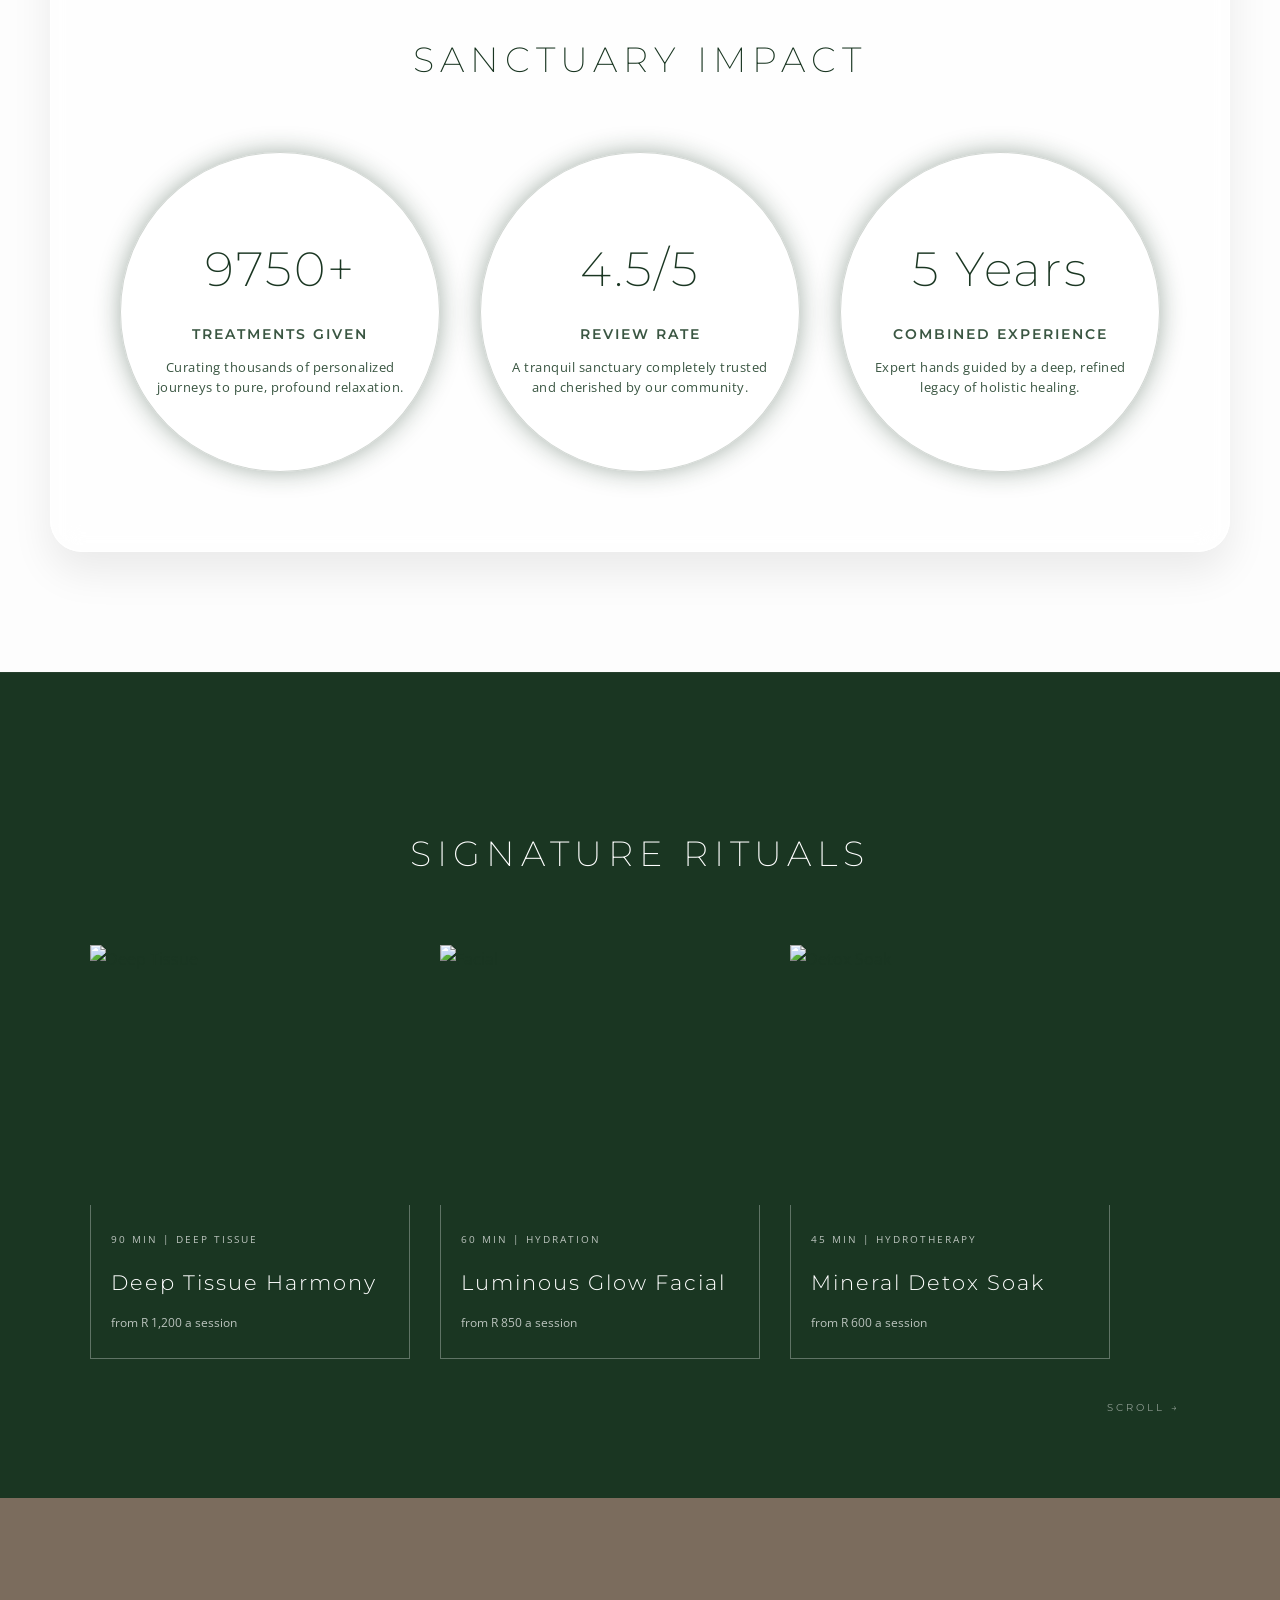
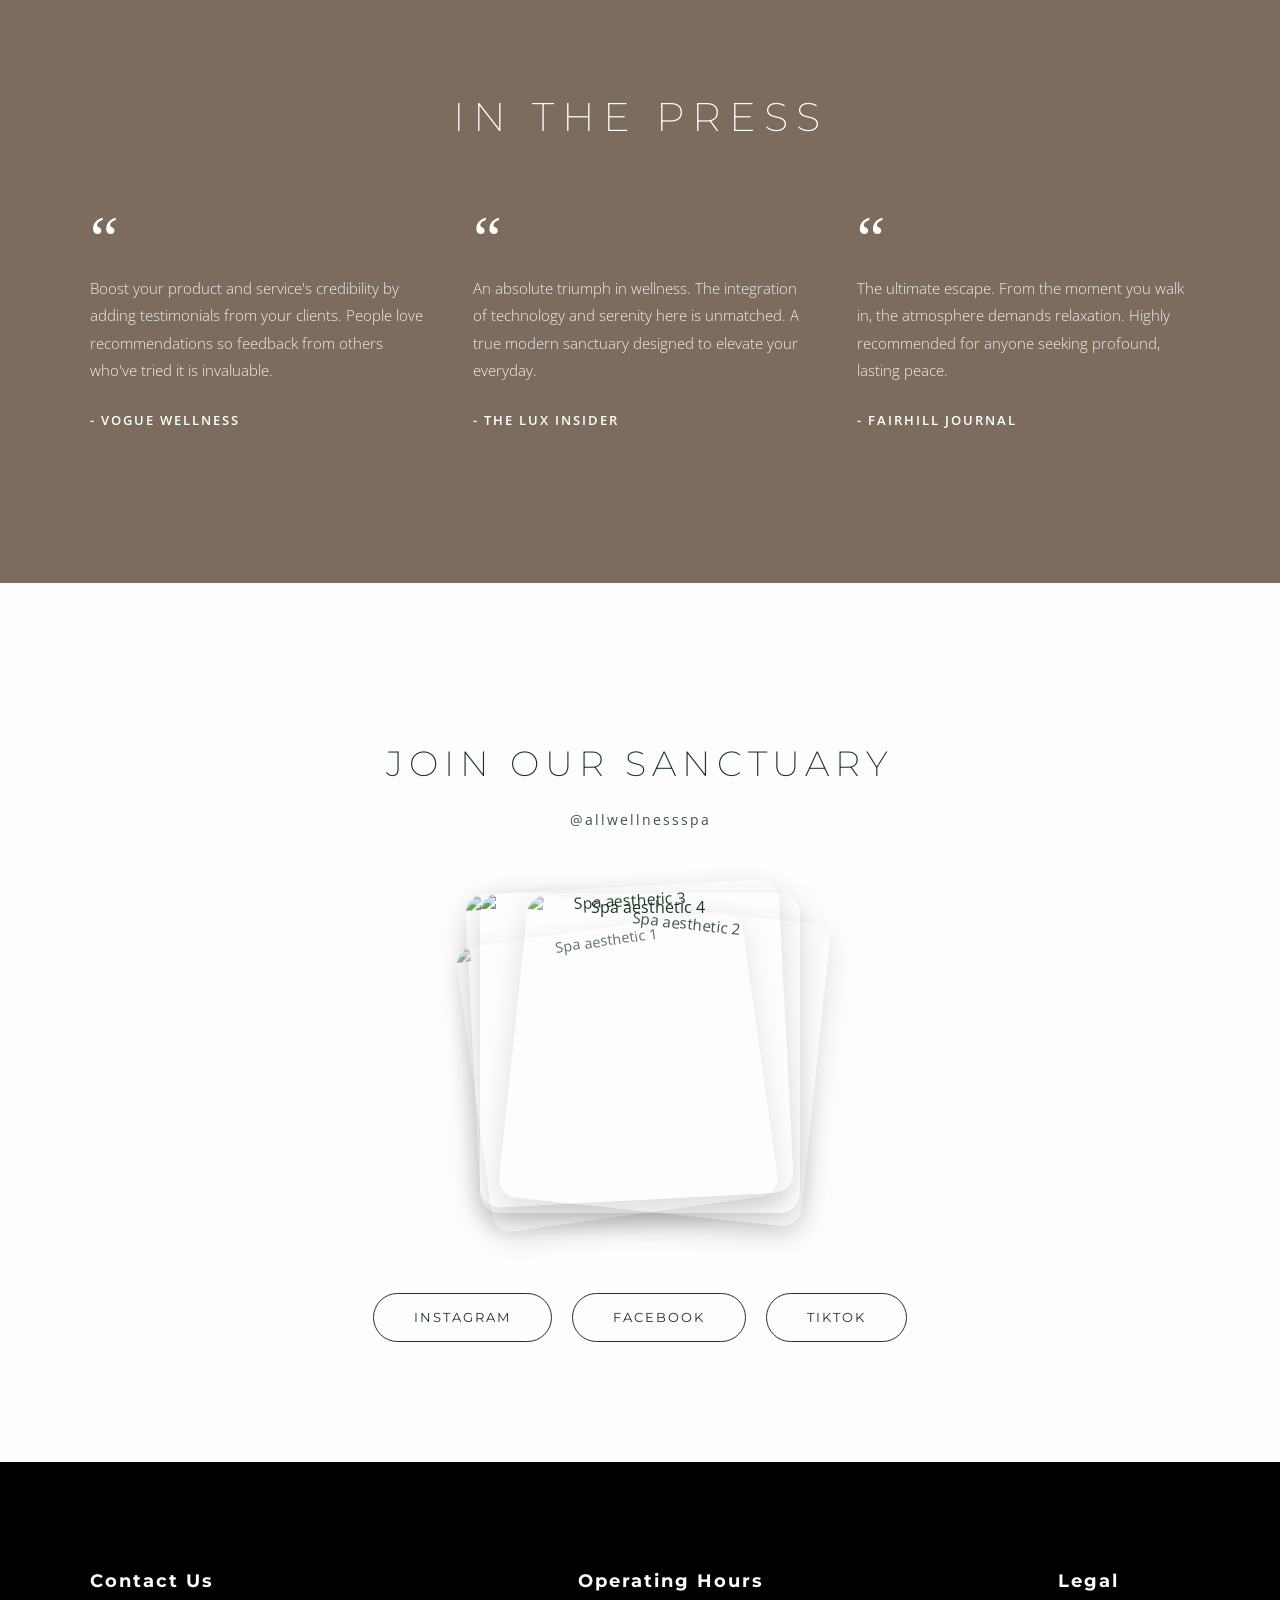
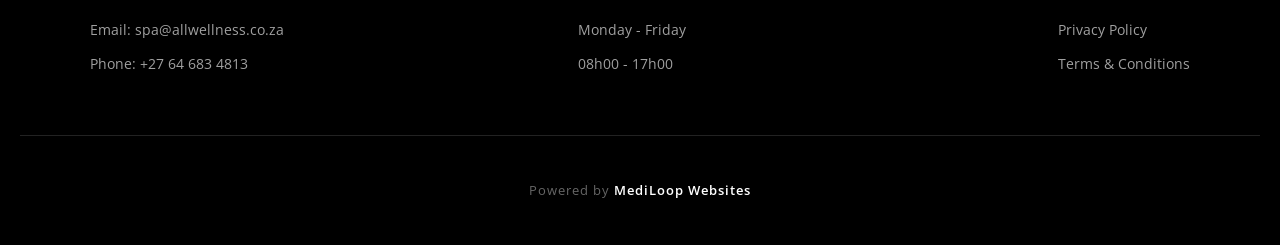
==== commit 390b8236: "Update index.html" ====
--- a/index.html
+++ b/index.html
@@ -150,8 +150,8 @@
         <div class="footer-grid">
             <div class="footer-col">
                 <h4>Contact Us</h4>
-                <p>Email: hello@mediloopspa.co.za</p>
-                <p>Phone: +27 12 345 6789</p>
+                <p>Email: spa@allwellness.co.za</p>
+                <p>Phone: +27 64 683 4813</p>
             </div>
             <div class="footer-col">
                 <h4>Operating Hours</h4>
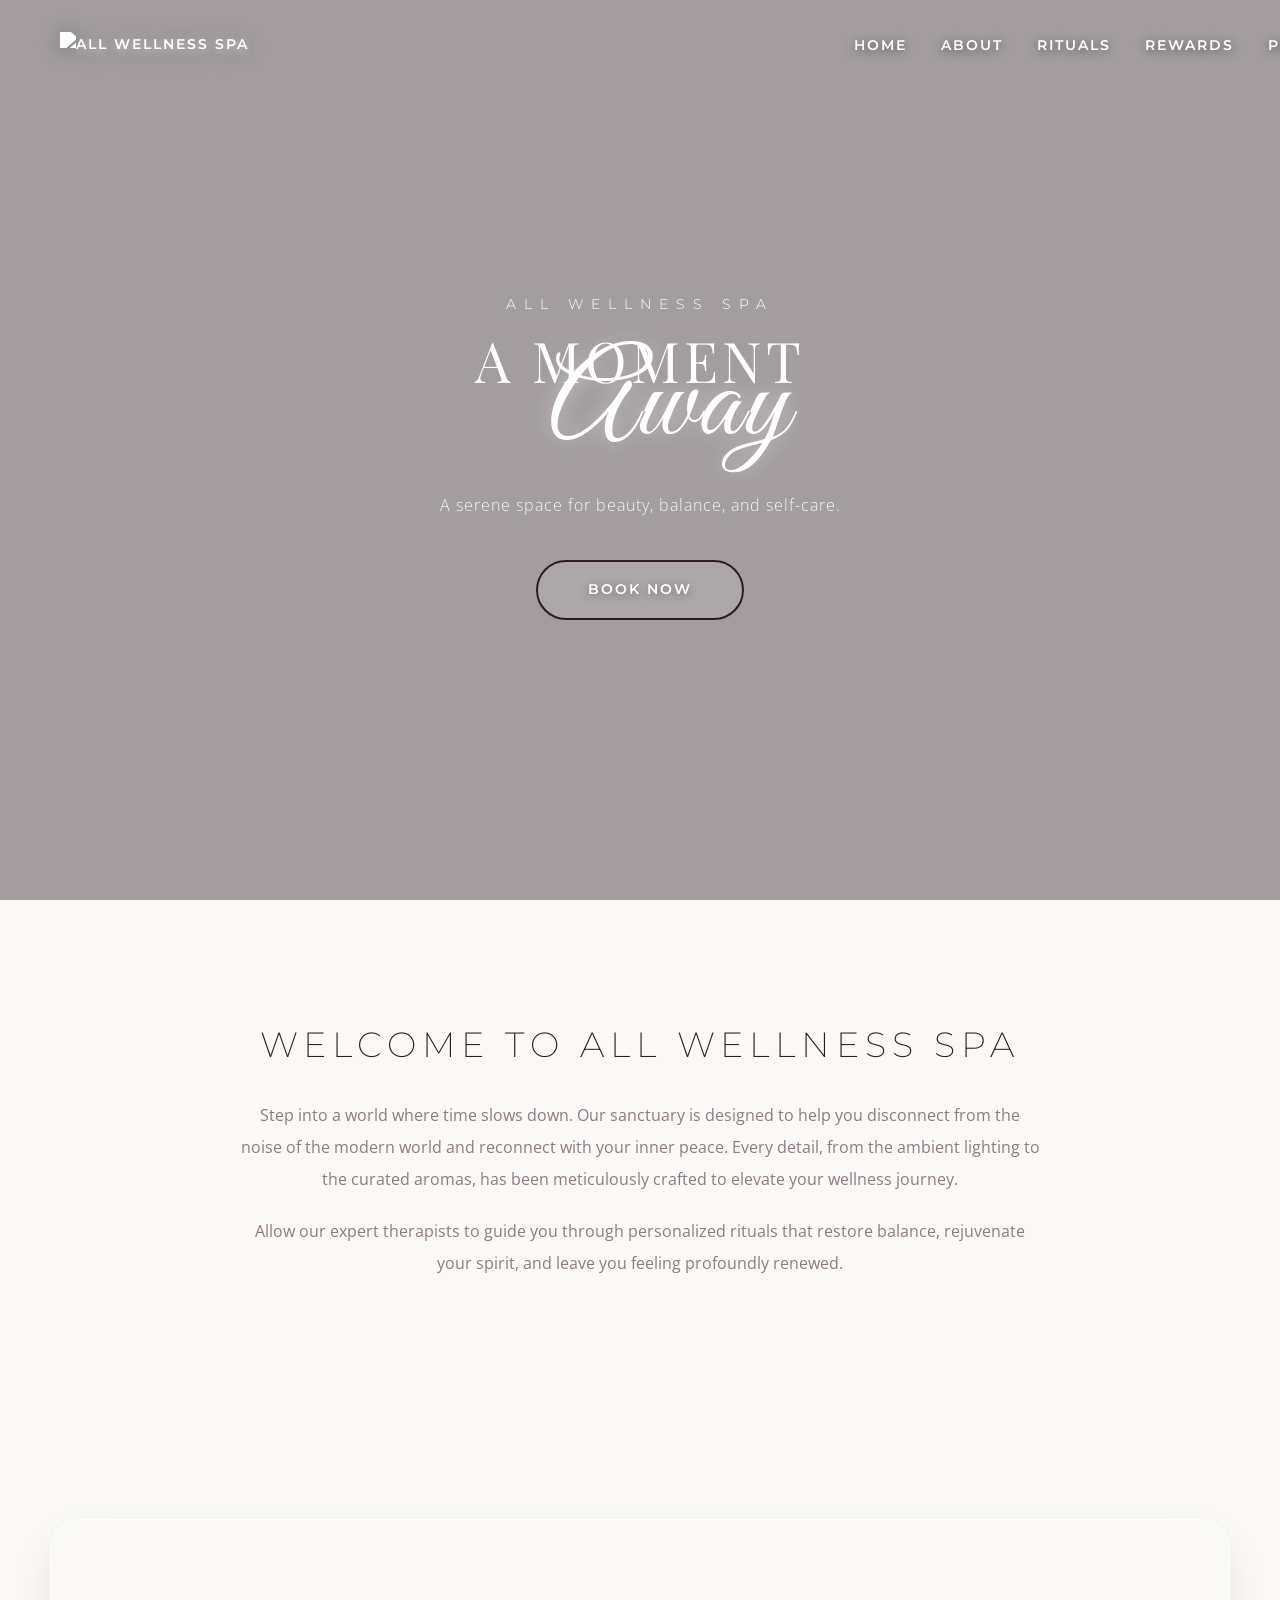
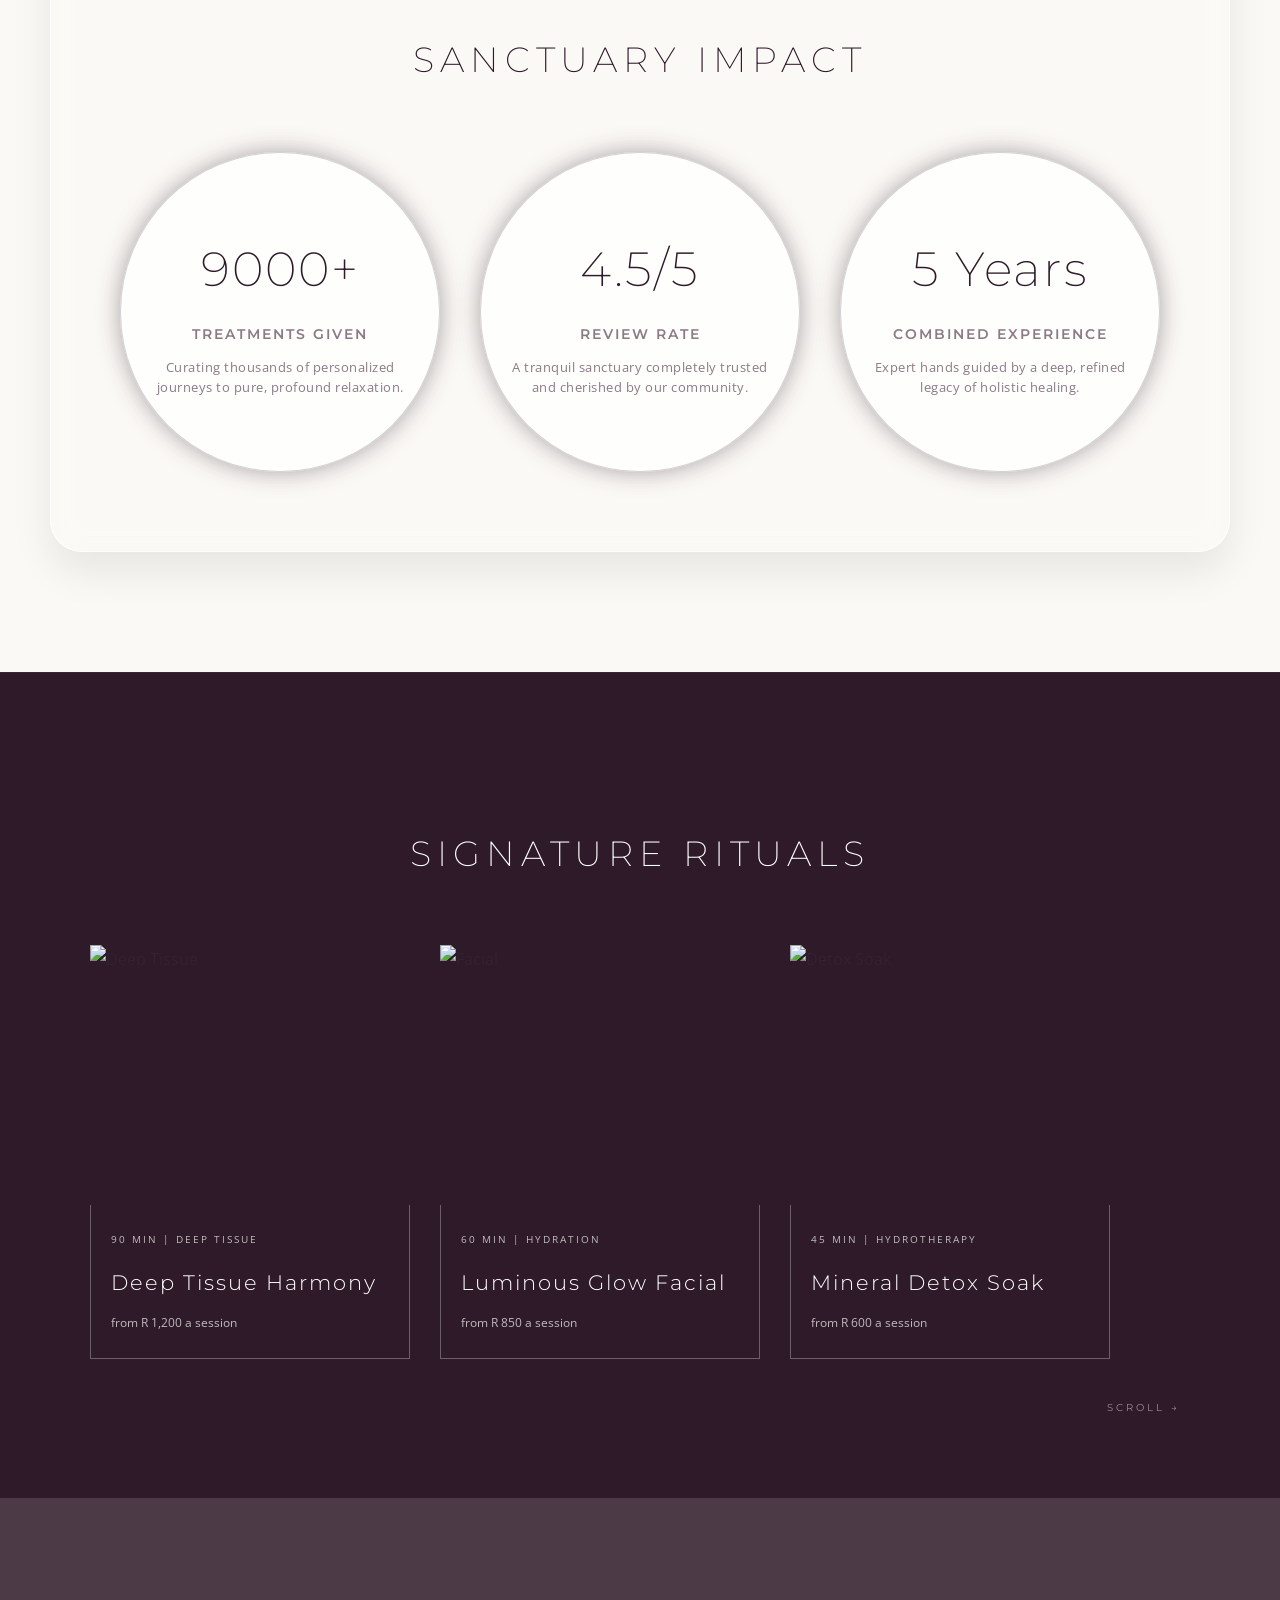
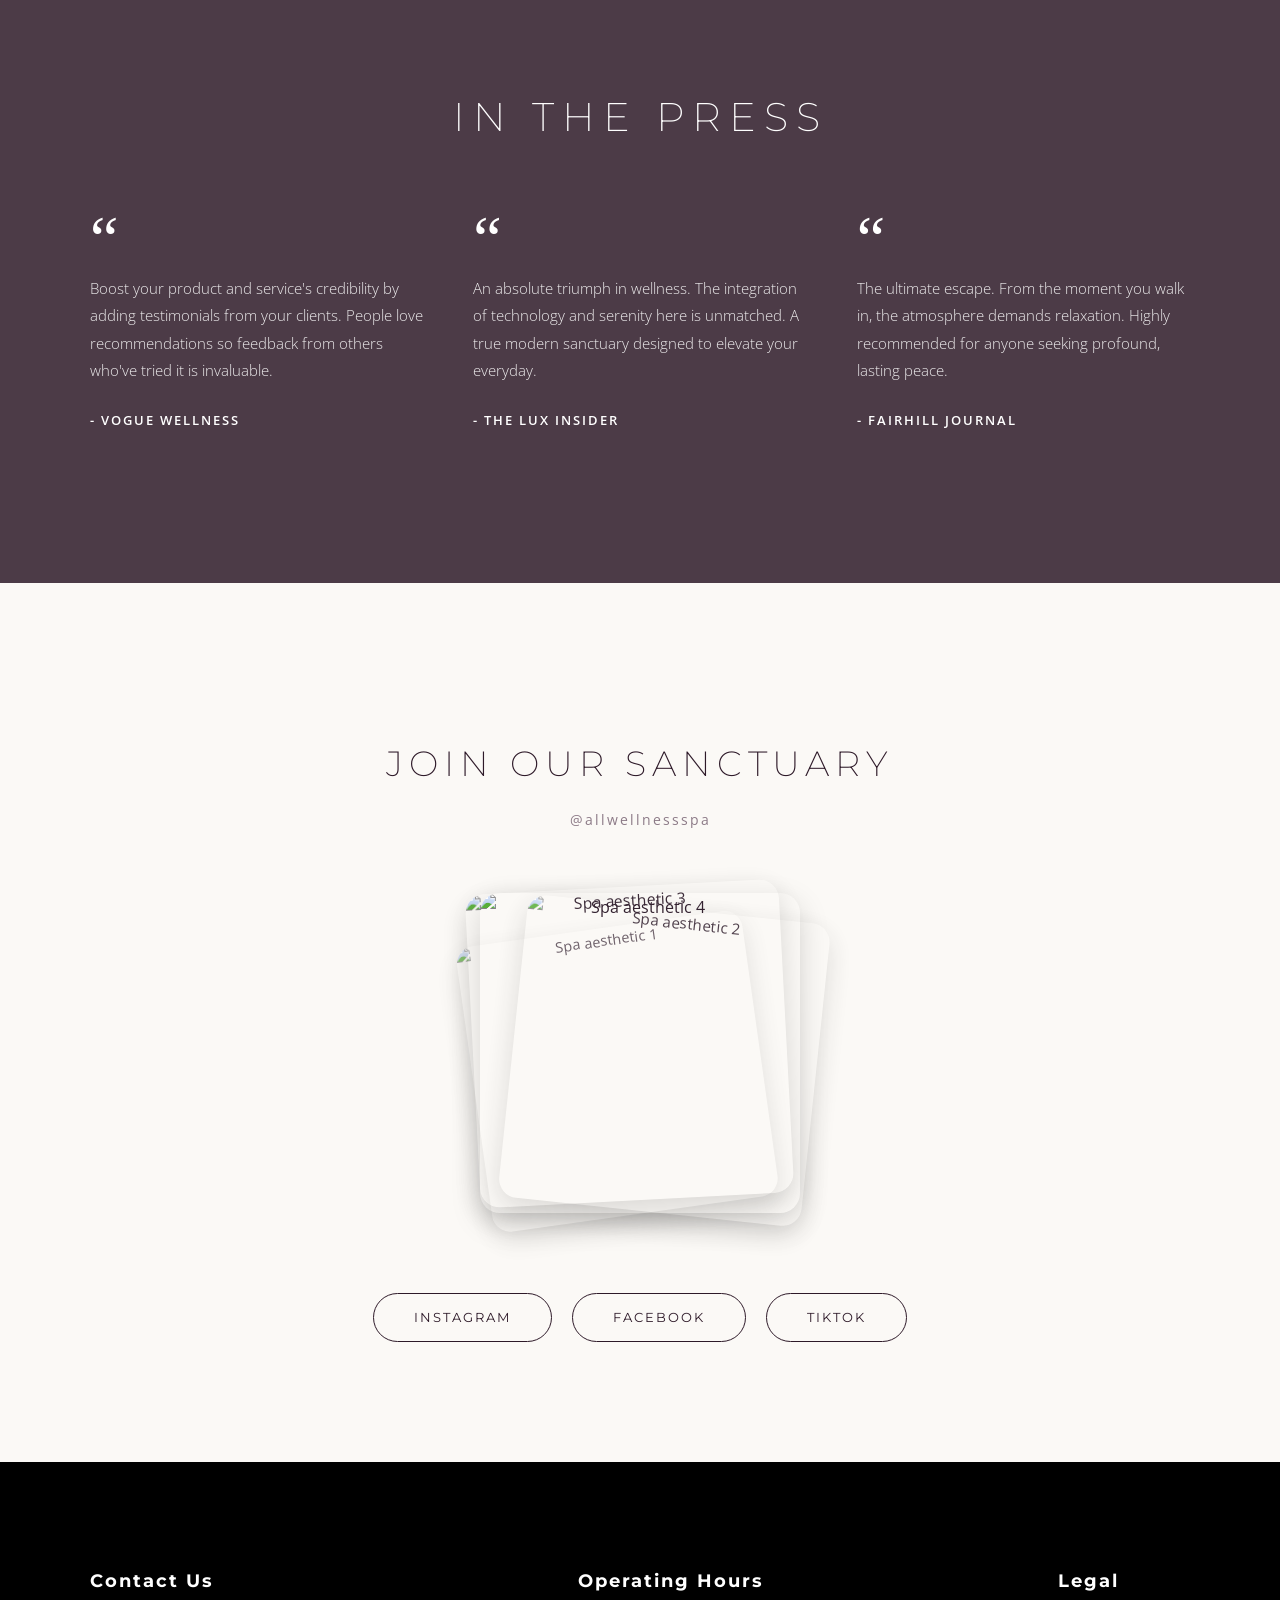
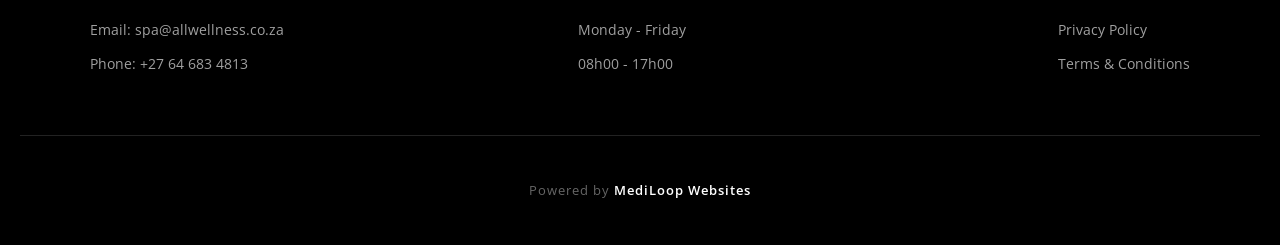
==== commit 35d4dd2a: "Update index.html" ====
--- a/index.html
+++ b/index.html
@@ -5,15 +5,35 @@
     <meta name="viewport" content="width=device-width, initial-scale=1.0">
     <title>MediLoop Wellness Template</title>
     <link rel="stylesheet" href="globals.css">
+    <style>
+        /* Small inline adjustment to make the nav layout split beautifully */
+        nav {
+            justify-content: space-between !important;
+            padding: 30px 60px !important;
+        }
+        @media (max-width: 768px) {
+            nav {
+                padding: 20px !important;
+                flex-direction: column;
+                gap: 20px;
+            }
+        }
+    </style>
 </head>
 <body>
 
     <nav>
-        <a href="index.html">Home</a>
-        <a href="about.html">About</a>
-        <a href="rituals.html">Rituals</a>
-        <a href="rewards.html">Rewards</a>
-        <a href="press.html">Press</a>
+        <a href="index.html" style="margin: 0; padding: 0;">
+            <img src="1000119984.png" alt="All Wellness Spa" style="height: 65px; filter: brightness(0) invert(1) drop-shadow(0 2px 10px rgba(0,0,0,0.3));">
+        </a>
+        
+        <div class="nav-links">
+            <a href="index.html">Home</a>
+            <a href="about.html">About</a>
+            <a href="rituals.html">Rituals</a>
+            <a href="rewards.html">Rewards</a>
+            <a href="press.html">Press</a>
+        </div>
     </nav>
 
     <header id="home" class="hero">
--- a/globals.css
+++ b/globals.css
@@ -5,9 +5,15 @@
 @import url('https://fonts.googleapis.com/css2?family=Great+Vibes&family=Playfair+Display:ital,wght@0,400;0,600;1,400&family=Montserrat:wght@200;300;400;600&family=Open+Sans:wght@300;400;600&display=swap');
 
 :root {
-    --bg-pearl: #FDFDFD;
-    --forest-green: #1A3622;
-    --text-muted: #3A5642;
+    /* --- THE REBRAND ANCHORS (ALL WELLNESS SPA RESCUE) --- */
+    --brand-anchor: #2E1A29;     /* Deep Midnight Plum (Rich luxury base) */
+    --brand-medium: #8C7A87;     /* Soft Muted Mauve (Balanced text and elegant borders) */
+    --brand-canvas: #FBF9F6;     /* Warm Antique Linen (Creamy off-white base) */
+    --brand-accent: #8FA89B;     /* Calm Ethereal Sage (Honoring the original green) */
+    
+    /* --- COMPONENT FALLBACKS --- */
+    --text-main: #332230;        /* Highly legible charcoal-plum for paragraph text */
+    --glass-light: rgba(251, 249, 246, 0.85); /* Rich fluid glass containers */
 }
 
 /* --- GLOBAL LAYOUT FIXES --- */
@@ -21,8 +27,8 @@
 
 body {
     font-family: 'Open Sans', sans-serif;
-    background-color: var(--bg-pearl);
-    color: var(--forest-green);
+    background-color: var(--brand-canvas);
+    color: var(--text-main);
     line-height: 1.8;
 }
 
@@ -42,9 +48,9 @@
 
 /* --- PERFECTED TRANSPARENT NAVIGATION BAR --- */
 nav {
-    position: absolute; /* Keeps it purely at the top of the page without following down */
+    position: absolute; 
     top: 0; left: 0; width: 100%;
-    background-color: transparent; /* Completely clear */
+    background-color: transparent; 
     padding: 30px 0;
     z-index: 1000;
     display: flex;
@@ -62,10 +68,10 @@
     white-space: nowrap; 
     font-family: 'Montserrat', sans-serif;
     letter-spacing: 2px;
-    text-shadow: 0 2px 10px rgba(0, 0, 0, 0.5); /* Ensures text is visible over the image */
+    text-shadow: 0 2px 10px rgba(0, 0, 0, 0.5); 
 }
 nav a:hover {
-    color: var(--forest-green);
+    color: var(--brand-accent); /* Updated to Sage */
 }
 
 /* --- FULL-SCREEN HERO SECTION --- */
@@ -83,7 +89,7 @@
     content: '';
     position: absolute;
     top: 0; left: 0; width: 100%; height: 100%;
-    background: rgba(0, 0, 0, 0.25); 
+    background: rgba(30, 18, 28, 0.4); /* Warmed up the dark overlay to match Plum */
 }
 .hero-content {
     position: relative;
@@ -103,7 +109,7 @@
 }
 .hero-main-title {
     margin: 0 0 20px 0;
-    line-height: 0.8; /* Pulls the words closer together */
+    line-height: 0.8; 
     text-align: center;
 }
 .serif-title {
@@ -115,13 +121,13 @@
 }
 .script-title {
     font-family: 'Great Vibes', cursive;
-    font-size: 7.5rem; /* Massive flowing script */
+    font-size: 7.5rem; 
     font-weight: 400;
     color: #FFFFFF;
     display: block;
-    margin-top: -25px; /* Overlaps it over the serif text */
-    margin-left: 60px; /* Pushes it slightly right for asymmetry */
-    text-shadow: 0 0 20px rgba(255, 255, 255, 0.4); /* Adds the subtle glow from the photo */
+    margin-top: -25px; 
+    margin-left: 60px; 
+    text-shadow: 0 0 20px rgba(255, 255, 255, 0.4); 
 }
 .hero-quote {
     font-size: 1rem;
@@ -138,7 +144,7 @@
     background: rgba(255, 255, 255, 0.1); 
     backdrop-filter: blur(8px);
     -webkit-backdrop-filter: blur(8px);
-    border: 2px solid var(--forest-green); /* Thick green border */
+    border: 2px solid var(--brand-anchor); 
     color: #FFFFFF;
     text-decoration: none;
     border-radius: 40px;
@@ -150,18 +156,18 @@
     text-shadow: 0 2px 10px rgba(0,0,0,0.4); 
 }
 .btn-glass-hero:hover {
-    background: var(--forest-green);
-    color: var(--bg-pearl);
+    background: var(--brand-anchor);
+    color: var(--brand-canvas);
     transform: translateY(-3px);
-    box-shadow: 0 10px 20px rgba(26, 54, 34, 0.3);
+    box-shadow: 0 10px 20px rgba(46, 26, 41, 0.3); /* Swapped RGB to Midnight Fig */
 }
 
 /* Regular button style kept for other elements if needed */
 .btn {
     display: inline-block;
     padding: 15px 70px; 
-    background-color: var(--forest-green);
-    color: var(--bg-pearl);
+    background-color: var(--brand-anchor);
+    color: var(--brand-canvas);
     text-decoration: none;
     border-radius: 30px;
     text-transform: uppercase;
@@ -171,7 +177,7 @@
 }
 .btn:hover { 
     transform: translateY(-3px); 
-    box-shadow: 0 10px 20px rgba(26, 54, 34, 0.2); 
+    box-shadow: 0 10px 20px rgba(46, 26, 41, 0.2); 
 }
 
 /* --- WELCOME SECTION --- */
@@ -188,12 +194,12 @@
     margin-bottom: 30px; 
     text-transform: uppercase; 
     letter-spacing: 6px; 
-    color: var(--forest-green);
+    color: var(--brand-anchor);
     line-height: 1.4;
 }
 .welcome-text p {
     font-size: 1rem;
-    color: var(--text-muted);
+    color: var(--brand-medium);
     margin-bottom: 20px;
     line-height: 2; 
 }
@@ -208,7 +214,7 @@
     align-items: center;
 }
 .metrics-glass-box {
-    background: rgba(255, 255, 255, 0.65);
+    background: var(--glass-light);
     max-width: 1100px;
     width: 100%;
     padding: 80px 40px;
@@ -224,7 +230,7 @@
     font-size: 2.2rem;
     text-transform: uppercase;
     letter-spacing: 6px;
-    color: var(--forest-green);
+    color: var(--brand-anchor);
     margin-bottom: 60px;
 }
 .cards-grid {
@@ -238,8 +244,8 @@
     height: 320px; 
     border-radius: 50%;
     background-color: rgba(255, 255, 255, 0.85);
-    box-shadow: 0 0 25px rgba(26, 54, 34, 0.4); 
-    border: 1px solid rgba(26, 54, 34, 0.2);
+    box-shadow: 0 0 25px rgba(46, 26, 41, 0.4); 
+    border: 1px solid rgba(46, 26, 41, 0.2);
     display: flex; 
     align-items: center; 
     justify-content: center;
@@ -250,25 +256,25 @@
 }
 .metric-circle:hover { 
     transform: translateY(-8px); 
-    box-shadow: 0 10px 40px rgba(26, 54, 34, 0.65); 
+    box-shadow: 0 10px 40px rgba(46, 26, 41, 0.65); 
 }
 .metric-number { 
     font-size: 3rem; 
     font-weight: 200; 
     margin: 0 0 10px 0; 
-    color: var(--forest-green); 
+    color: var(--brand-anchor); 
 }
 .metric-circle h4 { 
     font-size: 0.85rem; 
     font-weight: 600; 
     text-transform: uppercase; 
     margin: 0; 
-    color: var(--text-muted); 
+    color: var(--brand-medium); 
     letter-spacing: 2px;
 }
 .metric-circle p {
     font-size: 0.8rem;
-    color: var(--text-muted);
+    color: var(--brand-medium);
     margin-top: 10px;
     margin-bottom: 0;
     line-height: 1.6;
@@ -279,7 +285,7 @@
 
 /* --- EDITORIAL RITUALS SECTION (DARK SCROLLABLE) --- */
 .editorial-rituals {
-    background-color: var(--forest-green); 
+    background-color: var(--brand-anchor); 
     padding: 120px 0 80px 0;
     border-top: 1px solid rgba(255, 255, 255, 0.05);
     position: relative; 
@@ -367,7 +373,7 @@
     content: '';
     position: absolute;
     top: 0; left: 0; right: 0; bottom: 0;
-    background: rgba(80, 60, 40, 0.75); 
+    background: rgba(46, 26, 41, 0.85); /* Shifted to heavy fig overlay */
     z-index: 1;
 }
 .press-content {
@@ -435,7 +441,7 @@
 /* --- STACKED ALBUM SOCIALS SECTION --- */
 .socials-section { 
     padding: 120px 20px; 
-    background-color: var(--bg-pearl);
+    background-color: var(--brand-canvas);
 }
 .socials-heading {
     font-family: 'Montserrat', sans-serif;
@@ -443,20 +449,20 @@
     font-size: 2.2rem;
     text-transform: uppercase;
     letter-spacing: 6px;
-    color: var(--forest-green);
+    color: var(--brand-anchor);
     margin-bottom: 10px;
 }
 .social-handle {
     display: inline-block;
     font-size: 0.9rem;
-    color: var(--text-muted);
+    color: var(--brand-medium);
     letter-spacing: 2px;
     margin-bottom: 60px;
     text-decoration: none;
     transition: color 0.3s;
 }
 .social-handle:hover {
-    color: var(--forest-green);
+    color: var(--brand-accent);
 }
 .socials-stack {
     position: relative;
@@ -490,8 +496,8 @@
 }
 .social-btn {
     padding: 12px 40px; 
-    border: 1px solid var(--forest-green);
-    color: var(--forest-green); 
+    border: 1px solid var(--brand-anchor);
+    color: var(--brand-anchor); 
     text-decoration: none; 
     border-radius: 30px; 
     font-family: 'Montserrat', sans-serif;
@@ -502,8 +508,8 @@
     transition: all 0.3s ease;
 }
 .social-btn:hover { 
-    background: var(--forest-green); 
-    color: var(--bg-pearl); 
+    background: var(--brand-anchor); 
+    color: var(--brand-canvas); 
 }
 
 /* --- STRICT DARK FOOTER --- */
@@ -547,7 +553,7 @@
     content: '';
     position: absolute;
     top: 0; left: 0; width: 100%; height: 100%;
-    background: rgba(26, 54, 34, 0.4); 
+    background: rgba(46, 26, 41, 0.4); 
 }
 .reveal-text {
     opacity: 0;
@@ -564,7 +570,7 @@
 /* 2. Philosophy Infinite Vertical Scroll */
 .philosophy-sticky-section {
     padding: 120px 20px;
-    background-color: var(--bg-pearl);
+    background-color: var(--brand-canvas);
 }
 .philosophy-grid {
     display: grid;
@@ -578,7 +584,7 @@
 }
 .philosophy-text-sticky p {
     font-size: 1rem;
-    color: var(--text-muted);
+    color: var(--text-main);
     line-height: 2;
     margin-bottom: 25px;
     font-weight: 300;
@@ -615,12 +621,12 @@
 /* 3. The Quote Break */
 .quote-break-section {
     padding: 80px 20px;
-    background-color: var(--bg-pearl); 
+    background-color: var(--brand-canvas); 
 }
 .slick-fade-line {
     border: 0;
     height: 1px;
-    background: linear-gradient(90deg, transparent, rgba(26, 54, 34, 0.4), transparent);
+    background: linear-gradient(90deg, transparent, rgba(46, 26, 41, 0.4), transparent);
     width: 100%;
     margin: 0 auto;
 }
@@ -629,7 +635,7 @@
     font-size: 1.8rem;
     font-style: italic;
     font-weight: 300;
-    color: var(--forest-green);
+    color: var(--brand-anchor);
     margin: 40px 0 20px 0;
     line-height: 1.6;
 }
@@ -638,21 +644,21 @@
     font-size: 0.75rem;
     letter-spacing: 4px;
     text-transform: uppercase;
-    color: var(--text-muted);
+    color: var(--brand-medium);
     margin-bottom: 40px;
 }
 
 /* 4. Expanding Image Accordion */
 .accordion-section {
     padding: 120px 20px;
-    background-color: var(--bg-pearl);
+    background-color: var(--brand-canvas);
 }
 .accordion-hint {
     font-family: 'Montserrat', sans-serif;
     font-size: 0.65rem;
     text-transform: uppercase;
     letter-spacing: 4px;
-    color: rgba(26, 54, 34, 0.4); 
+    color: rgba(46, 26, 41, 0.4); 
     margin-bottom: 50px; 
 }
 .accordion-container {
@@ -679,7 +685,7 @@
 .accordion-overlay {
     position: absolute;
     top: 0; left: 0; width: 100%; height: 100%;
-    background: rgba(26, 54, 34, 0.6); 
+    background: rgba(46, 26, 41, 0.6); 
     transition: background 0.6s ease;
     display: flex;
     align-items: center;
@@ -727,7 +733,7 @@
 .manifesto-marquee {
     position: relative;
     height: 250px; 
-    background-color: var(--forest-green);
+    background-color: var(--brand-anchor);
     display: flex;
     align-items: center;
     justify-content: center;
@@ -846,7 +852,7 @@
 }
 .mood-btn:hover, .mood-btn.active {
     background: #FFFFFF;
-    color: var(--forest-green);
+    color: var(--brand-anchor);
     border-color: #FFFFFF;
 }
 
@@ -914,7 +920,7 @@
     display: inline-block;
     padding: 10px 30px;
     background: #FFFFFF;
-    color: var(--forest-green);
+    color: var(--brand-anchor);
     text-decoration: none;
     border-radius: 30px;
     font-size: 0.75rem;
@@ -930,7 +936,7 @@
 
 /* --- The Etiquette Section (White Space Break) --- */
 .etiquette-section {
-    background-color: var(--bg-pearl);
+    background-color: var(--brand-canvas);
     padding: 120px 20px;
 }
 .etiquette-grid {
@@ -944,20 +950,20 @@
     font-family: 'Montserrat', sans-serif;
     font-weight: 400;
     font-size: 1.1rem;
-    color: var(--forest-green);
+    color: var(--brand-anchor);
     letter-spacing: 3px;
     text-transform: uppercase;
     margin-bottom: 15px;
 }
 .etiquette-item p {
     font-size: 0.9rem;
-    color: var(--text-muted);
+    color: var(--text-main);
     line-height: 1.8;
 }
 
 /* 4. The Gift Card Bookend Section */
 .gift-card-section {
-    background-color: rgba(20, 40, 25, 1); /* Very dark olive/forest green */
+    background-color: var(--brand-anchor); 
     padding: 120px 20px;
 }
 .gift-grid {
@@ -987,7 +993,7 @@
 }
 .btn-transparent:hover {
     background: #FFFFFF;
-    color: var(--forest-green);
+    color: var(--brand-anchor);
 }
 .gift-image img {
     width: 100%;
@@ -1004,7 +1010,7 @@
 /* 1. Monthly Curations (Asymmetric Overlap) */
 .curations-section {
     padding: 120px 20px;
-    background-color: var(--bg-pearl);
+    background-color: var(--brand-canvas);
 }
 .curation-block {
     display: flex;
@@ -1029,7 +1035,7 @@
     backdrop-filter: blur(15px);
     padding: 50px;
     border-radius: 20px;
-    border: 1px solid rgba(26, 54, 34, 0.1);
+    border: 1px solid rgba(46, 26, 41, 0.1);
     box-shadow: 0 10px 30px rgba(0,0,0,0.05);
     margin-left: -10%; /* Creates the elegant overlap */
     text-align: left;
@@ -1045,8 +1051,8 @@
     font-size: 0.7rem;
     text-transform: uppercase;
     letter-spacing: 4px;
-    color: var(--forest-green);
-    border-bottom: 1px solid var(--forest-green);
+    color: var(--brand-accent);
+    border-bottom: 1px solid var(--brand-accent);
     padding-bottom: 5px;
     margin-bottom: 20px;
     display: inline-block;
@@ -1055,18 +1061,18 @@
     font-family: 'Montserrat', sans-serif;
     font-weight: 300;
     font-size: 2rem;
-    color: var(--forest-green);
+    color: var(--brand-anchor);
     margin: 0 0 15px 0;
 }
 .curation-card p {
-    color: var(--text-muted);
+    color: var(--brand-medium);
     line-height: 1.8;
     margin-bottom: 30px;
 }
 
 /* 2. The Passport Timeline */
 .passport-section {
-    background-color: var(--forest-green);
+    background-color: var(--brand-anchor);
     padding: 120px 20px;
     position: relative;
 }
@@ -1109,7 +1115,7 @@
     width: 15px;
     height: 15px;
     right: -8px;
-    background-color: var(--bg-pearl);
+    background-color: var(--brand-canvas);
     border-radius: 50%;
     top: 20px;
     z-index: 1;
@@ -1158,7 +1164,7 @@
 /* Parallax Background for the Feed */
 .journal-feed-section {
     padding: 120px 20px;
-    background: linear-gradient(rgba(15, 30, 20, 0.9), rgba(15, 30, 20, 0.9)), url('https://vafzjdqepmuunwqhzunz.supabase.co/storage/v1/object/public/branding/Spa%20image%202.png') center/cover no-repeat;
+    background: linear-gradient(rgba(46, 26, 41, 0.9), rgba(46, 26, 41, 0.9)), url('https://vafzjdqepmuunwqhzunz.supabase.co/storage/v1/object/public/branding/Spa%20image%202.png') center/cover no-repeat;
     background-attachment: fixed; /* Creates the parallax scrolling effect */
     position: relative;
 }
@@ -1275,7 +1281,7 @@
 
 .subpage-hero-new {
     height: 45vh; 
-    background-color: var(--forest-green); 
+    background-color: var(--brand-anchor); 
     display: flex;
     align-items: center;
     border-bottom: 1px solid rgba(255, 255, 255, 0.05);
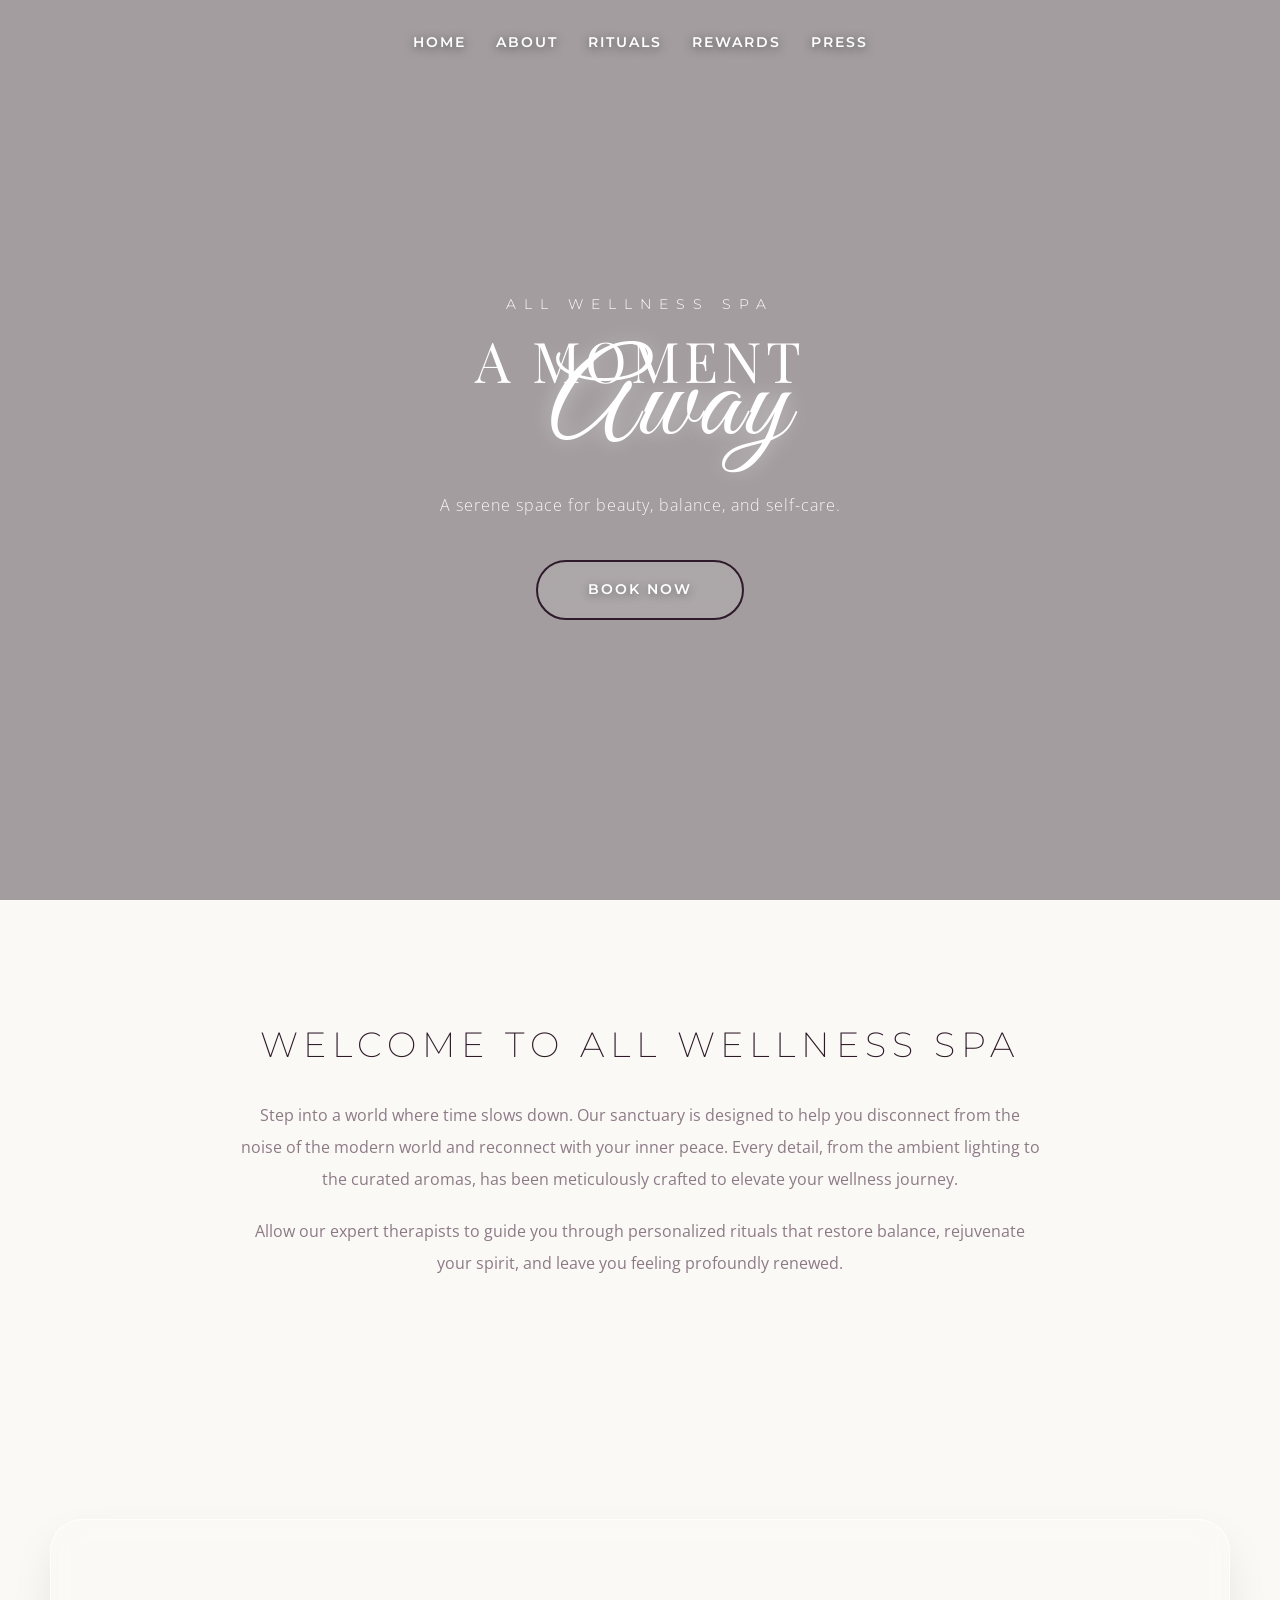
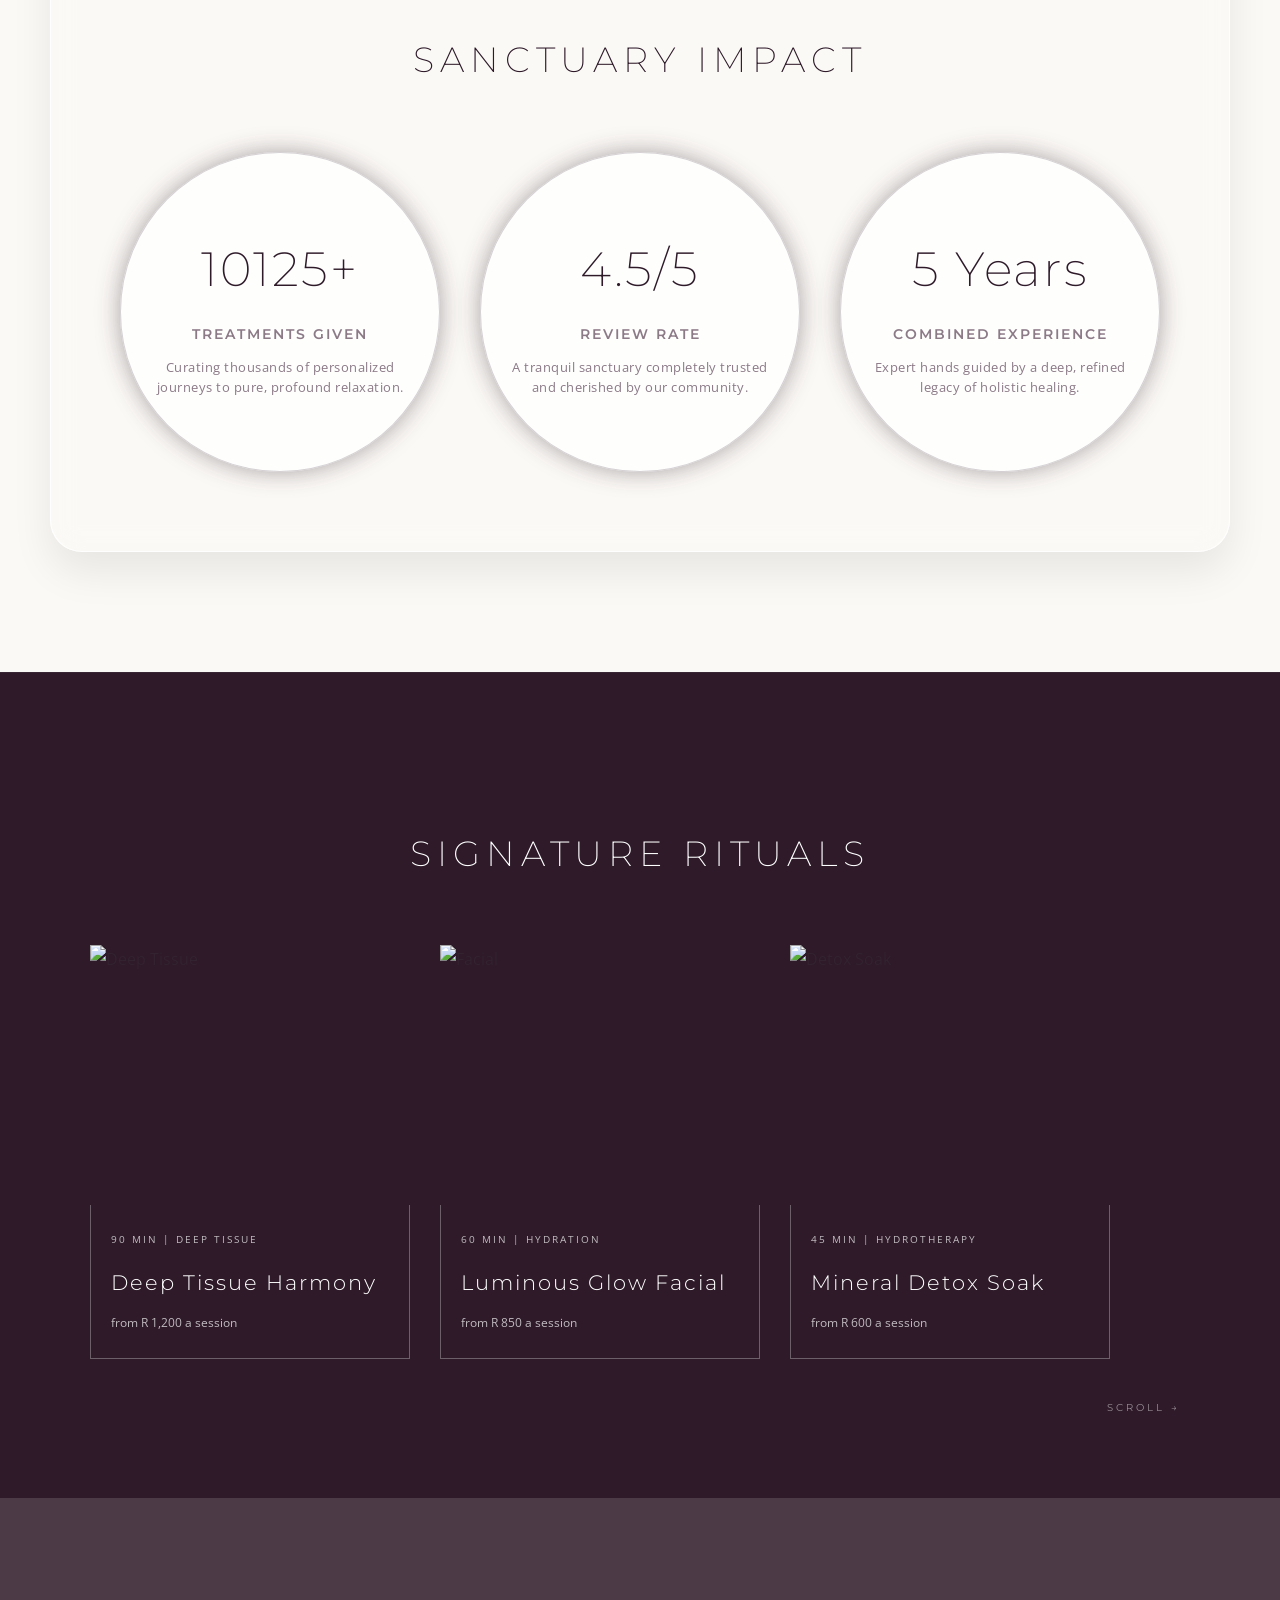
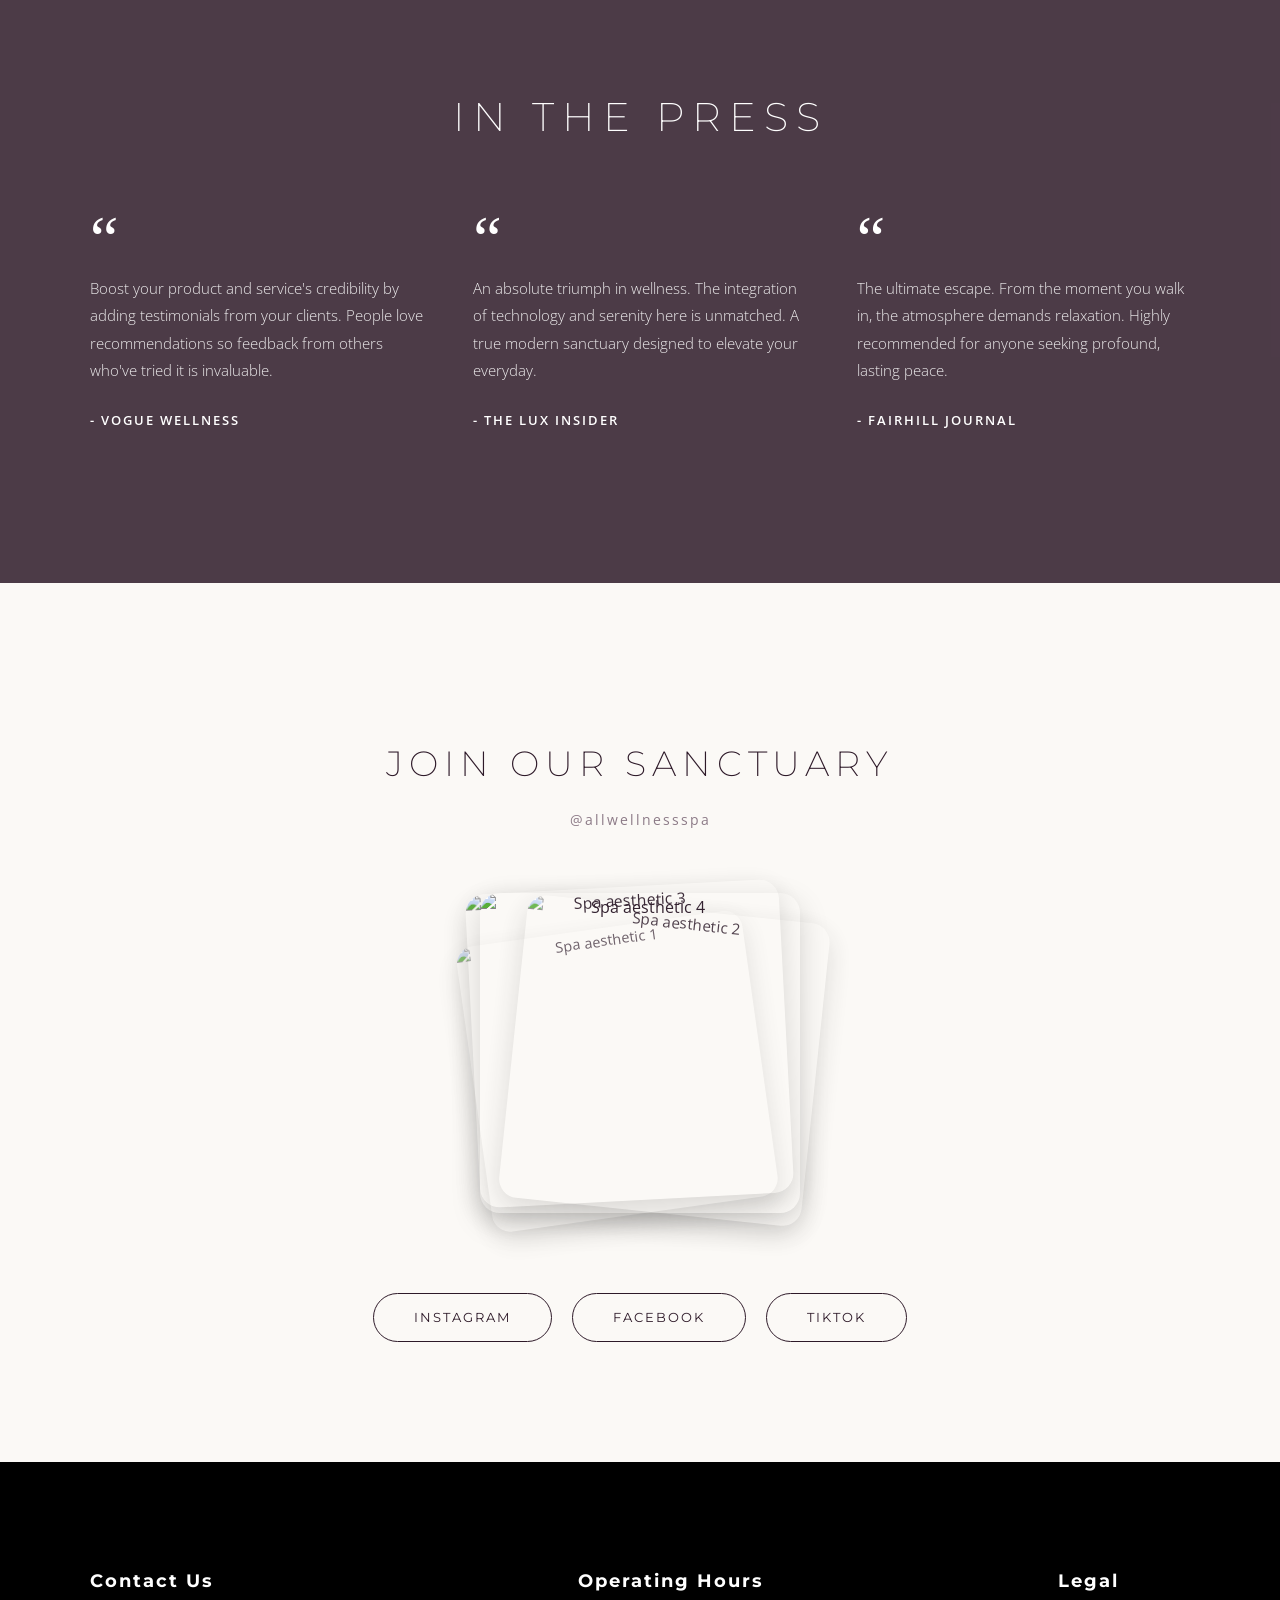
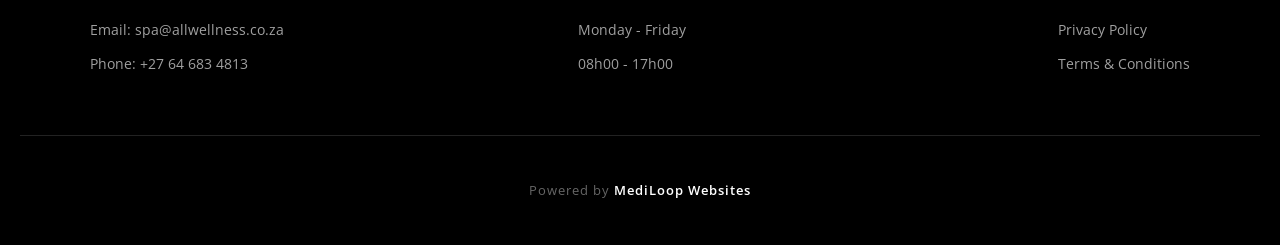
==== commit 301701d7: "Update index.html" ====
--- a/index.html
+++ b/index.html
@@ -5,35 +5,15 @@
     <meta name="viewport" content="width=device-width, initial-scale=1.0">
     <title>MediLoop Wellness Template</title>
     <link rel="stylesheet" href="globals.css">
-    <style>
-        /* Small inline adjustment to make the nav layout split beautifully */
-        nav {
-            justify-content: space-between !important;
-            padding: 30px 60px !important;
-        }
-        @media (max-width: 768px) {
-            nav {
-                padding: 20px !important;
-                flex-direction: column;
-                gap: 20px;
-            }
-        }
-    </style>
 </head>
 <body>
 
     <nav>
-        <a href="index.html" style="margin: 0; padding: 0;">
-            <img src="1000119984.png" alt="All Wellness Spa" style="height: 65px; filter: brightness(0) invert(1) drop-shadow(0 2px 10px rgba(0,0,0,0.3));">
-        </a>
-        
-        <div class="nav-links">
-            <a href="index.html">Home</a>
-            <a href="about.html">About</a>
-            <a href="rituals.html">Rituals</a>
-            <a href="rewards.html">Rewards</a>
-            <a href="press.html">Press</a>
-        </div>
+        <a href="index.html">Home</a>
+        <a href="about.html">About</a>
+        <a href="rituals.html">Rituals</a>
+        <a href="rewards.html">Rewards</a>
+        <a href="press.html">Press</a>
     </nav>
 
     <header id="home" class="hero">
@@ -242,4 +222,4 @@
         });
     </script>
 </body>
-</html>
+</html>
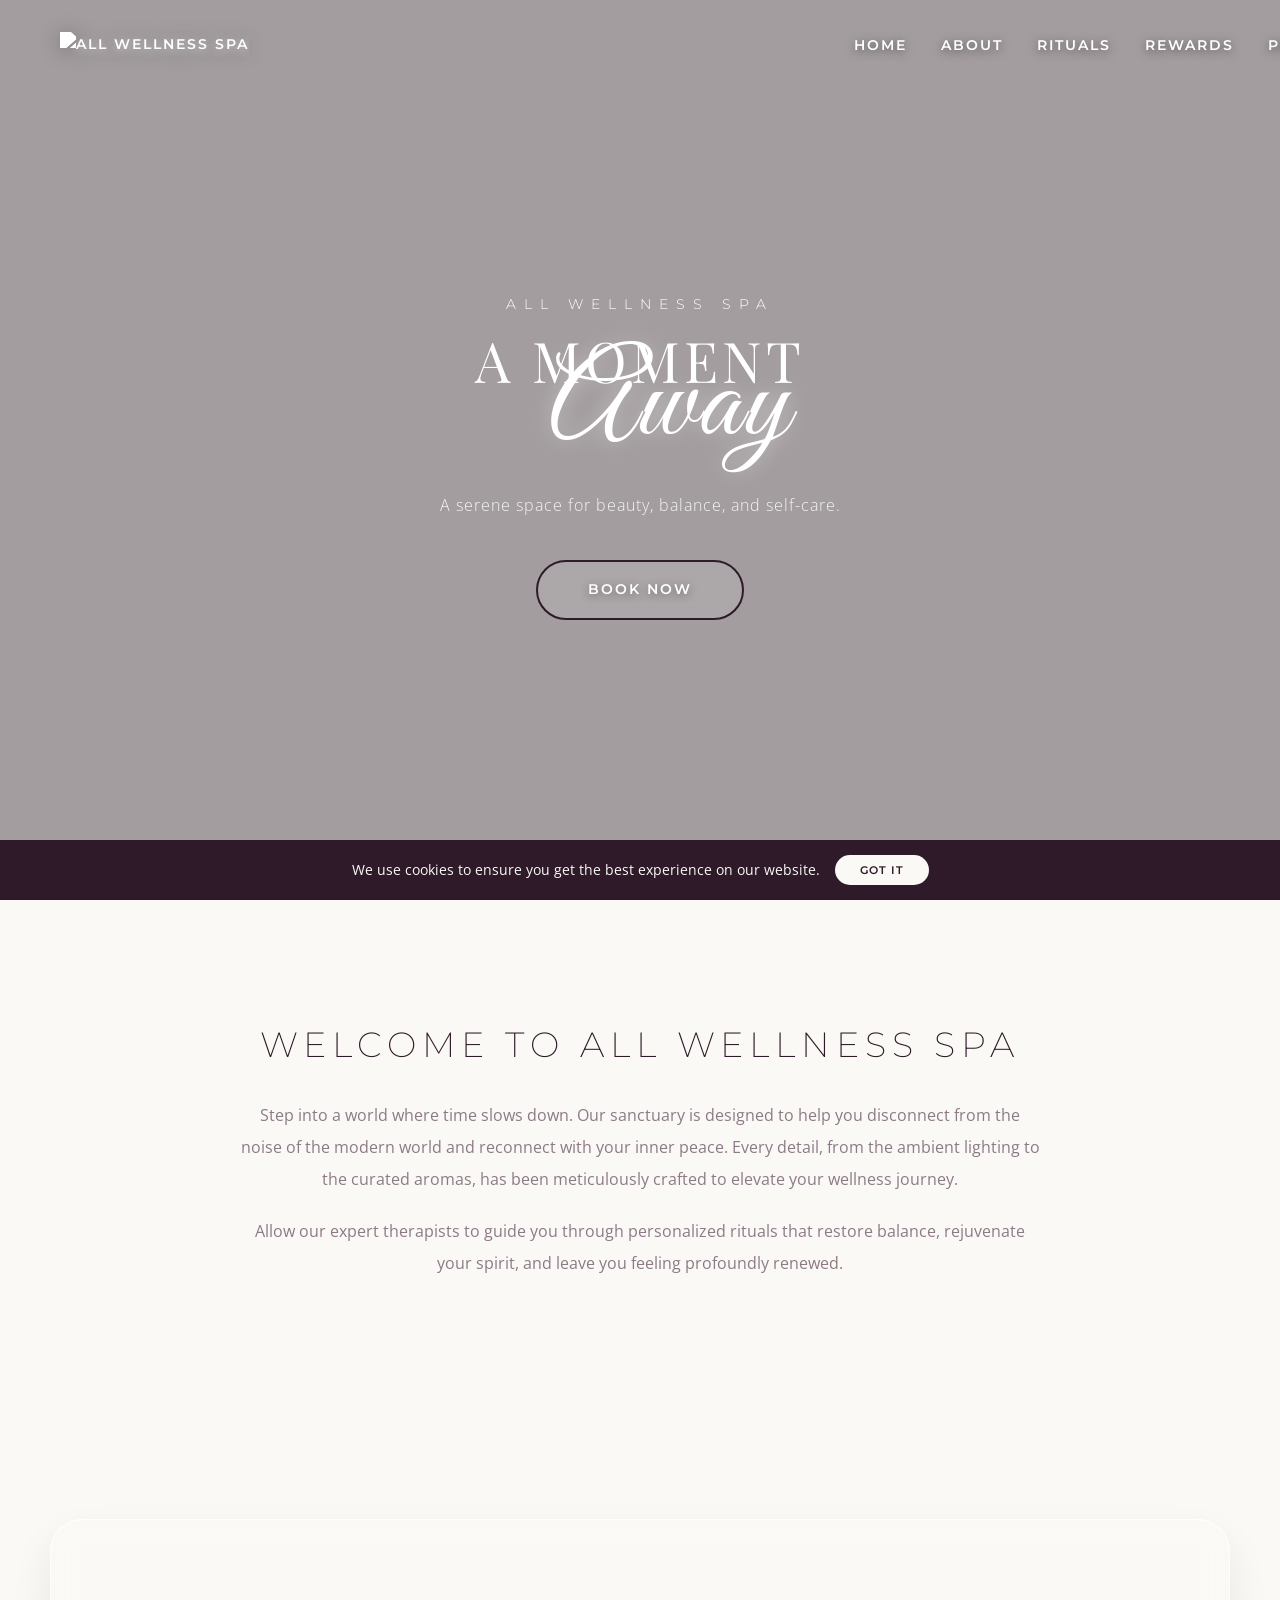
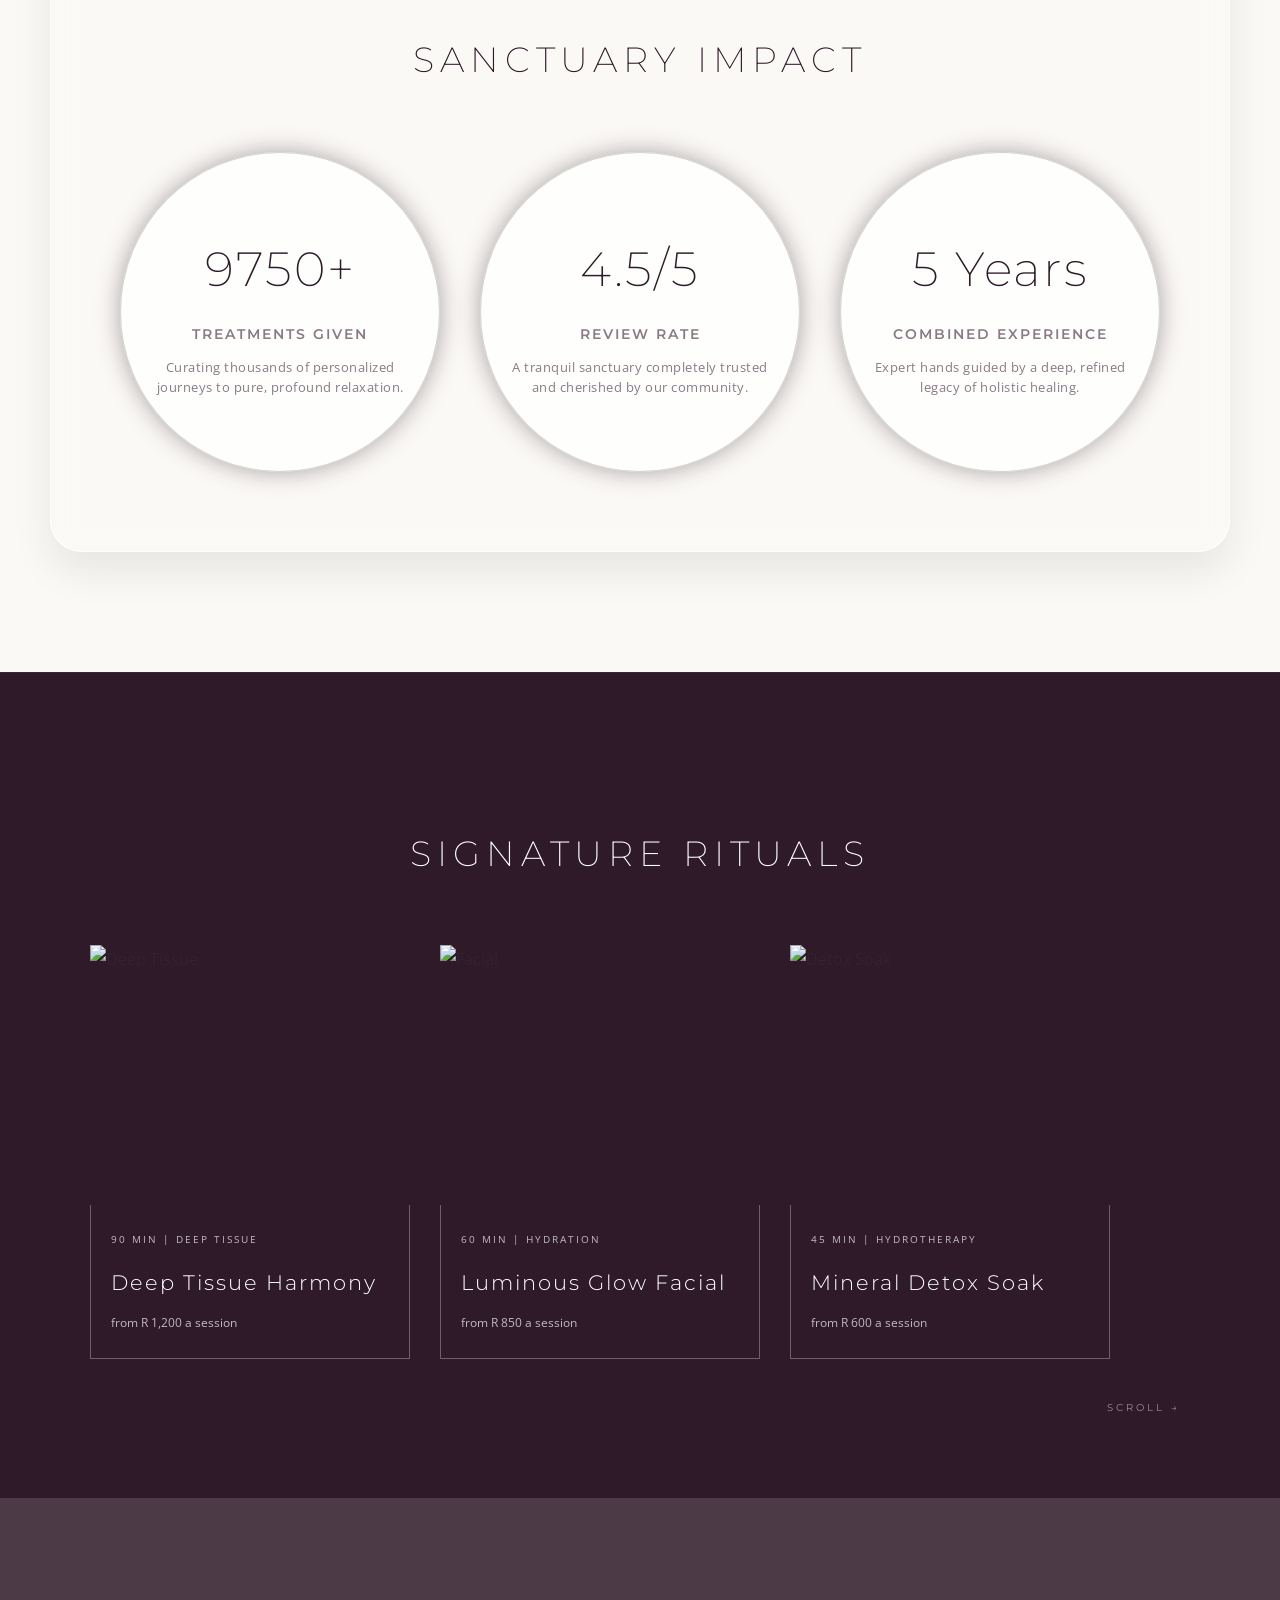
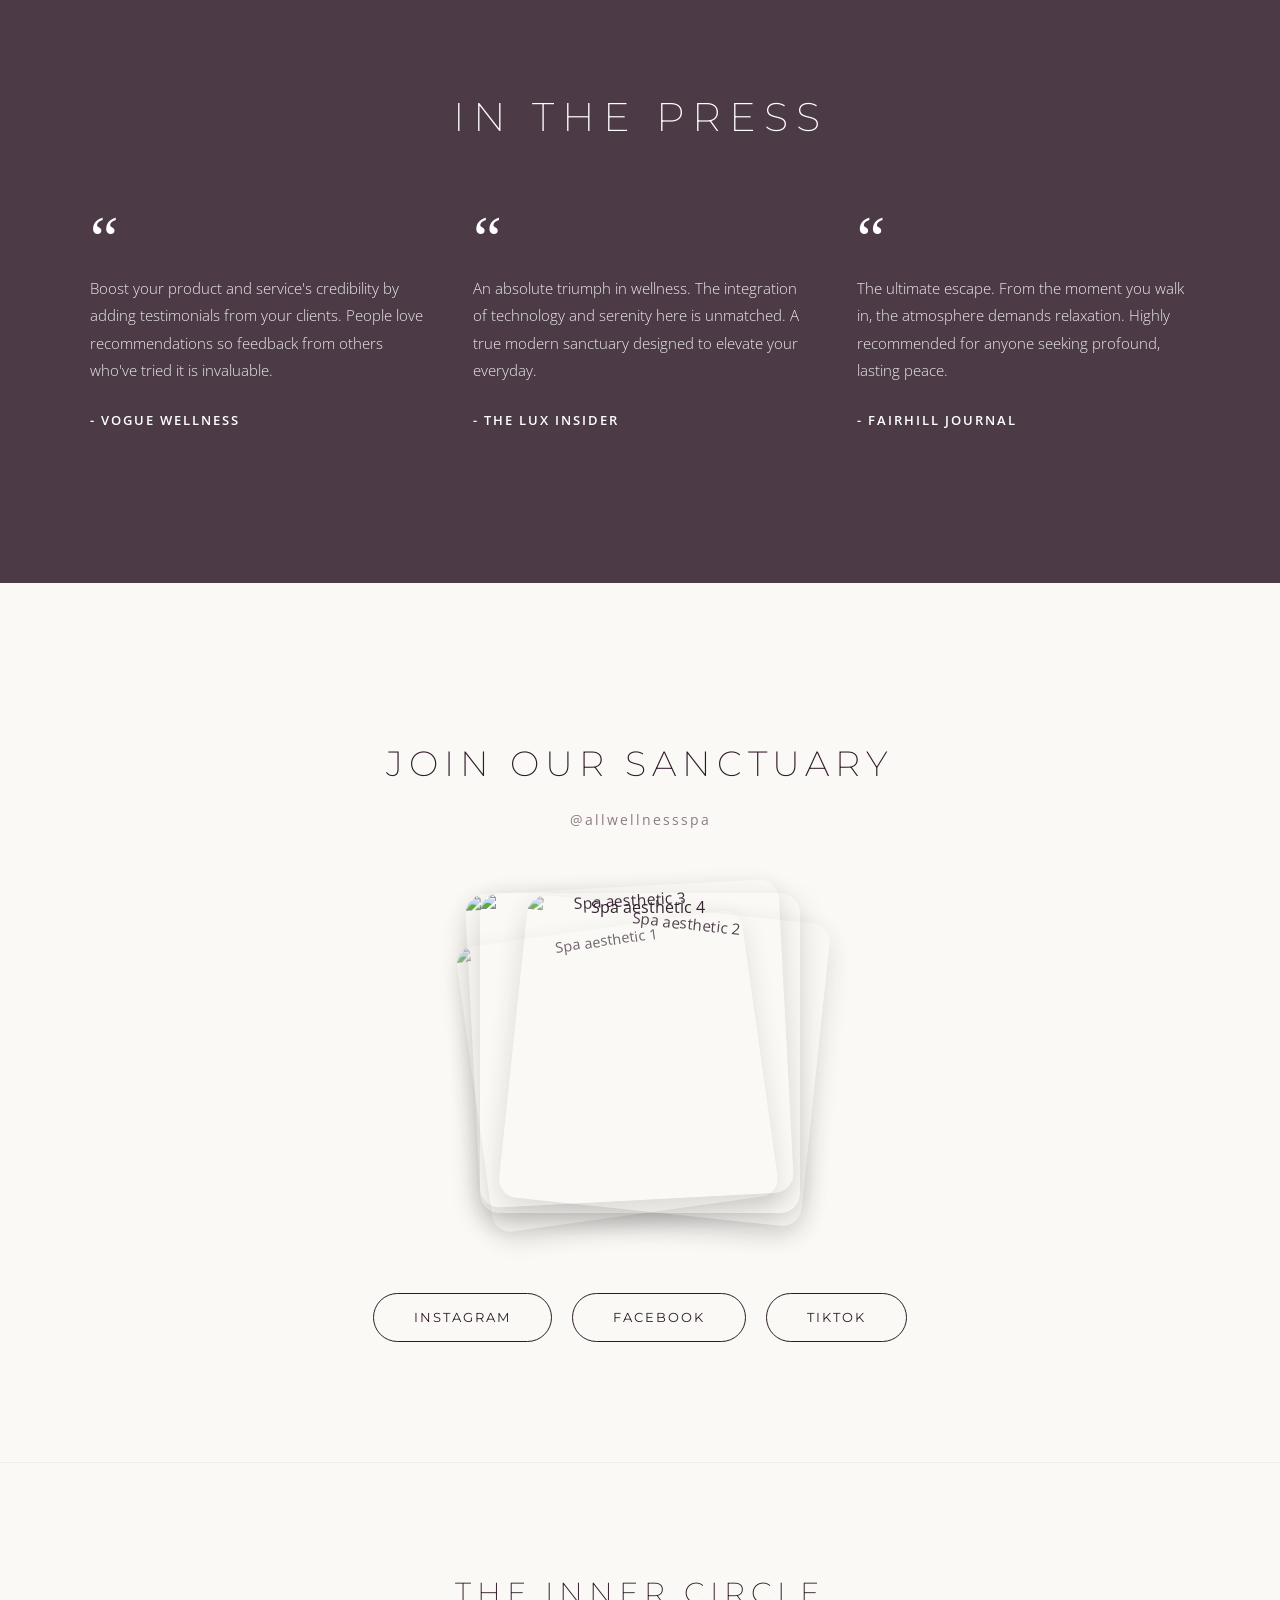
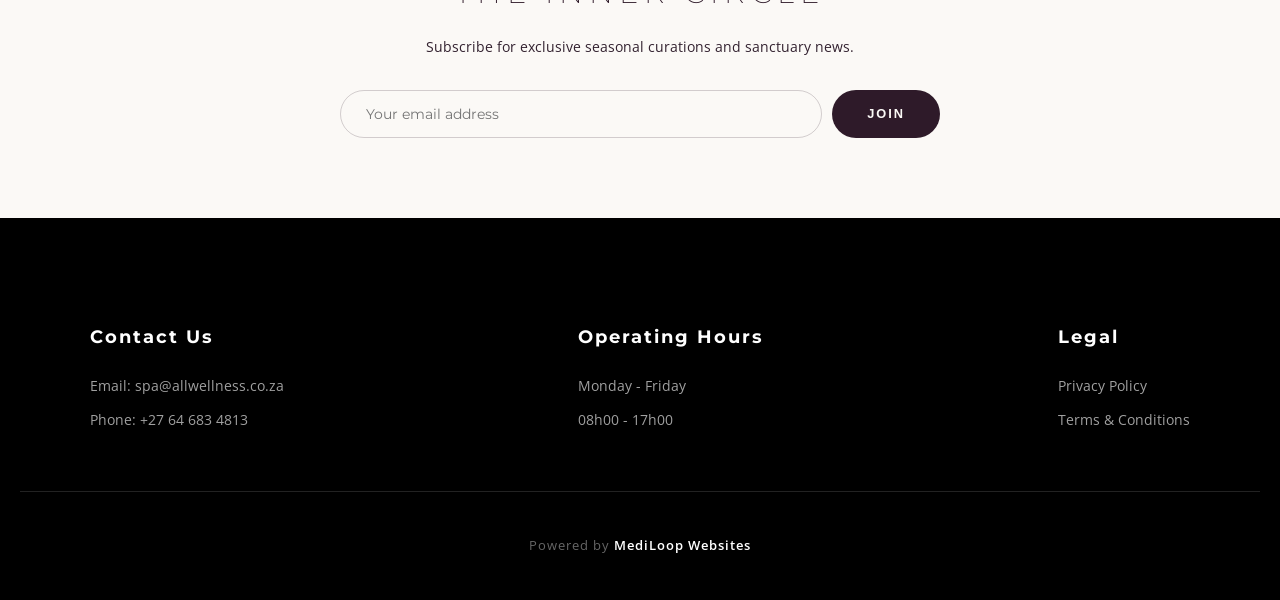
==== commit f20cbb8f: "Update index.html" ====
--- a/index.html
+++ b/index.html
@@ -5,73 +5,78 @@
     <meta name="viewport" content="width=device-width, initial-scale=1.0">
     <title>MediLoop Wellness Template</title>
     <link rel="stylesheet" href="globals.css">
+    <style>
+        nav { justify-content: space-between !important; padding: 30px 60px !important; }
+        @media (max-width: 768px) { nav { padding: 20px !important; flex-direction: column; gap: 20px; } }
+    </style>
 </head>
 <body>
 
     <nav>
-        <a href="index.html">Home</a>
-        <a href="about.html">About</a>
-        <a href="rituals.html">Rituals</a>
-        <a href="rewards.html">Rewards</a>
-        <a href="press.html">Press</a>
+        <a href="index.html" style="margin: 0; padding: 0;">
+            <img src="1000119984.png" alt="All Wellness Spa" style="height: 65px; filter: brightness(0) invert(1) drop-shadow(0 2px 10px rgba(0,0,0,0.3));">
+        </a>
+        <div class="nav-links">
+            <a href="index.html">Home</a>
+            <a href="about.html">About</a>
+            <a href="rituals.html">Rituals</a>
+            <a href="rewards.html">Rewards</a>
+            <a href="press.html">Press</a>
+        </div>
     </nav>
 
     <header id="home" class="hero">
         <div class="hero-content">
             <h2 class="hero-pre-title">ALL WELLNESS SPA</h2>
-
             <h1 class="hero-main-title">
                 <span class="serif-title">A MOMENT</span><br>
                 <span class="script-title">Away</span>
             </h1>
-
             <p class="hero-quote">A serene space for beauty, balance, and self-care.</p>
-
             <a href="#welcome" class="btn-glass-hero">Book Now</a>
         </div>
     </header>
 
     <section id="welcome" class="welcome-section">
         <div class="welcome-text">
-            <h2>WELCOME TO ALL WELLNESS SPA</h2>
-            <p>Step into a world where time slows down. Our sanctuary is designed to help you disconnect from the noise of the modern world and reconnect with your inner peace. Every detail, from the ambient lighting to the curated aromas, has been meticulously crafted to elevate your wellness journey.</p>
-            <p>Allow our expert therapists to guide you through personalized rituals that restore balance, rejuvenate your spirit, and leave you feeling profoundly renewed.</p>
+            <h2 style="color: var(--brand-anchor);">WELCOME TO ALL WELLNESS SPA</h2>
+            <p style="color: var(--brand-medium);">Step into a world where time slows down. Our sanctuary is designed to help you disconnect from the noise of the modern world and reconnect with your inner peace. Every detail, from the ambient lighting to the curated aromas, has been meticulously crafted to elevate your wellness journey.</p>
+            <p style="color: var(--brand-medium);">Allow our expert therapists to guide you through personalized rituals that restore balance, rejuvenate your spirit, and leave you feeling profoundly renewed.</p>
         </div>
     </section>
 
     <section id="metrics" class="metrics-section">
         <div class="metrics-glass-box">
-            <h2 class="section-title text-center">Sanctuary Impact</h2>
+            <h2 class="section-title text-center" style="color: var(--brand-anchor);">Sanctuary Impact</h2>
             <div class="cards-grid">
                 <div class="metric-circle">
                     <div>
-                        <h3 class="metric-number" data-target="15000" data-suffix="+">0</h3>
-                        <h4>Treatments Given</h4>
-                        <p>Curating thousands of personalized journeys to pure, profound relaxation.</p>
+                        <h3 class="metric-number" data-target="15000" data-suffix="+" style="color: var(--brand-anchor);">0</h3>
+                        <h4 style="color: var(--brand-medium);">Treatments Given</h4>
+                        <p style="color: var(--brand-medium);">Curating thousands of personalized journeys to pure, profound relaxation.</p>
                     </div>
                 </div>
                 <div class="metric-circle">
                     <div>
-                        <h3 class="metric-number" data-target="4.5" data-suffix="/5">0</h3>
-                        <h4>Review Rate</h4>
-                        <p>A tranquil sanctuary completely trusted and cherished by our community.</p>
+                        <h3 class="metric-number" data-target="4.5" data-suffix="/5" style="color: var(--brand-anchor);">0</h3>
+                        <h4 style="color: var(--brand-medium);">Review Rate</h4>
+                        <p style="color: var(--brand-medium);">A tranquil sanctuary completely trusted and cherished by our community.</p>
                     </div>
                 </div>
                 <div class="metric-circle">
                     <div>
-                        <h3 class="metric-number" data-target="5" data-suffix=" Years">0</h3>
-                        <h4>Combined Experience</h4>
-                        <p>Expert hands guided by a deep, refined legacy of holistic healing.</p>
-                    </div>
-                </div>
-            </div>
-        </div>
-    </section>
-
-    <section id="rituals" class="editorial-rituals">
+                        <h3 class="metric-number" data-target="5" data-suffix=" Years" style="color: var(--brand-anchor);">0</h3>
+                        <h4 style="color: var(--brand-medium);">Combined Experience</h4>
+                        <p style="color: var(--brand-medium);">Expert hands guided by a deep, refined legacy of holistic healing.</p>
+                    </div>
+                </div>
+            </div>
+        </div>
+    </section>
+
+    <section id="rituals" class="editorial-rituals" style="background-color: var(--brand-anchor);">
         <div class="container">
             <h2 class="editorial-heading text-center">SIGNATURE RITUALS</h2>
-
             <div class="editorial-scroll-container">
                 <div class="editorial-card">
                     <img src="https://vafzjdqepmuunwqhzunz.supabase.co/storage/v1/object/public/branding/Spa%20image%203.png" alt="Deep Tissue" class="editorial-img">
@@ -98,7 +103,6 @@
                     </div>
                 </div>
             </div>
-
             <div class="scroll-indicator">Scroll <span>&#8594;</span></div>
         </div>
     </section>
@@ -126,23 +130,33 @@
         </div>
     </section>
 
-    <section class="socials-section">
+    <section class="socials-section" style="background-color: var(--brand-canvas);">
         <div class="container text-center">
-            <h2 class="socials-heading">JOIN OUR SANCTUARY</h2>
-            <a href="#" class="social-handle">@allwellnessspa</a>
-
+            <h2 class="socials-heading" style="color: var(--brand-anchor);">JOIN OUR SANCTUARY</h2>
+            <a href="#" class="social-handle" style="color: var(--brand-medium);">@allwellnessspa</a>
             <div class="socials-stack">
                 <img src="https://vafzjdqepmuunwqhzunz.supabase.co/storage/v1/object/public/branding/SocialMedia3.png" alt="Spa aesthetic 1" class="social-img stack-1">
                 <img src="https://vafzjdqepmuunwqhzunz.supabase.co/storage/v1/object/public/branding/Social%20Media.png" alt="Spa aesthetic 2" class="social-img stack-2">
                 <img src="https://vafzjdqepmuunwqhzunz.supabase.co/storage/v1/object/public/branding/Social%20Media%204.png" alt="Spa aesthetic 3" class="social-img stack-3">
                 <img src="https://vafzjdqepmuunwqhzunz.supabase.co/storage/v1/object/public/branding/Social%20Media%202.png" alt="Spa aesthetic 4" class="social-img stack-top">
             </div>
-
             <div class="social-buttons">
                 <a href="#" class="social-btn">Instagram</a>
                 <a href="#" class="social-btn">Facebook</a>
                 <a href="#" class="social-btn">TikTok</a>
             </div>
+        </div>
+    </section>
+
+    <section class="newsletter-section" style="background-color: var(--brand-canvas); padding: 80px 20px; border-top: 1px solid rgba(46, 26, 41, 0.05);">
+        <div class="container text-center" style="max-width: 600px;">
+            <h2 class="editorial-heading" style="color: var(--brand-anchor); margin-bottom: 15px; font-size: 1.8rem;">THE INNER CIRCLE</h2>
+            <p style="color: var(--text-main); margin-bottom: 30px; font-size: 0.9rem;">Subscribe for exclusive seasonal curations and sanctuary news.</p>
+            <div style="display: flex; gap: 10px; justify-content: center; flex-wrap: wrap;">
+                <input type="email" id="subscriber-email" placeholder="Your email address" style="flex: 1; min-width: 250px; padding: 15px 25px; border-radius: 30px; border: 1px solid rgba(46, 26, 41, 0.2); outline: none; font-family: 'Montserrat', sans-serif; font-size: 0.85rem; background: transparent; color: var(--text-main);">
+                <button onclick="submitEmail()" style="background: var(--brand-anchor); color: var(--brand-canvas); border: none; padding: 15px 35px; border-radius: 30px; cursor: pointer; text-transform: uppercase; letter-spacing: 2px; font-size: 0.8rem; font-weight: bold; transition: transform 0.3s;">Join</button>
+            </div>
+            <p id="subscription-msg" style="font-size: 0.8rem; margin-top: 15px; display: none;"></p>
         </div>
     </section>
 
@@ -169,8 +183,20 @@
         </div>
     </footer>
 
+    <div id="cookie-banner" style="position: fixed; bottom: 0; left: 0; width: 100%; background: var(--brand-anchor); color: var(--brand-canvas); padding: 15px 20px; text-align: center; z-index: 9999; font-family: 'Open Sans', sans-serif; font-size: 0.85rem; box-sizing: border-box; display: flex; justify-content: center; align-items: center; gap: 15px; flex-wrap: wrap;">
+        <span>We use cookies to ensure you get the best experience on our website.</span>
+        <button onclick="acceptCookies()" style="padding: 8px 25px; background: var(--brand-canvas); color: var(--brand-anchor); border: none; border-radius: 20px; cursor: pointer; font-weight: 600; font-family: 'Montserrat', sans-serif; text-transform: uppercase; letter-spacing: 1px; font-size: 0.7rem;">Got it</button>
+    </div>
+
     <script>
         document.addEventListener("DOMContentLoaded", () => {
+            // Cookie Init
+            if (localStorage.getItem('cookiesAccepted') === 'true') {
+                const banner = document.getElementById('cookie-banner');
+                if (banner) banner.style.display = 'none';
+            }
+
+            // Metrics Animation
             const counters = document.querySelectorAll('.metric-number');
             const animateCounters = () => {
                 counters.forEach(counter => {
@@ -201,7 +227,6 @@
             };
 
             const slideElements = document.querySelectorAll('.slide-in');
-
             const observer = new IntersectionObserver((entries) => {
                 entries.forEach(entry => {
                     if(entry.isIntersecting && entry.target.classList.contains('metrics-section')) {
@@ -217,9 +242,56 @@
 
             const metricsSection = document.querySelector('.metrics-section');
             if(metricsSection) observer.observe(metricsSection);
-
             slideElements.forEach(el => observer.observe(el));
         });
+
+        function acceptCookies() {
+            document.getElementById('cookie-banner').style.display = 'none';
+            localStorage.setItem('cookiesAccepted', 'true');
+        }
+
+        async function submitEmail() {
+            const emailInput = document.getElementById('subscriber-email');
+            const msgBox = document.getElementById('subscription-msg');
+            const email = emailInput.value.trim();
+
+            if (!email || !email.includes('@')) {
+                msgBox.style.display = 'block';
+                msgBox.style.color = '#ff6b6b';
+                msgBox.innerText = "Please enter a valid email address.";
+                return;
+            }
+
+            // PASTE YOUR SUPABASE KEYS HERE 
+            const supabaseUrl = 'https://vafzjdqepmuunwqhzunz.supabase.co';
+            const supabaseKey = 'eyJhbGciOiJIUzI1NiIsInR5cCI6IkpXVCJ9.eyJpc3MiOiJzdXBhYmFzZSIsInJlZiI6InZhZnpqZHFlcG11dW53cWh6dW56Iiwicm9sZSI6ImFub24iLCJpYXQiOjE3NzY4MTQyMjMsImV4cCI6MjA5MjM5MDIyM30.GlZa2vxvM6gFQ0iQes2ZV6twO3ASxLayuoZJsEyZNSQ';
+
+            try {
+                const response = await fetch(`${supabaseUrl}/rest/v1/mailing_list`, {
+                    method: 'POST',
+                    headers: {
+                        'apikey': supabaseKey,
+                        'Authorization': `Bearer ${supabaseKey}`,
+                        'Content-Type': 'application/json',
+                        'Prefer': 'return=minimal'
+                    },
+                    body: JSON.stringify({ email_address: email })
+                });
+
+                if (response.ok) {
+                    msgBox.style.display = 'block';
+                    msgBox.style.color = 'var(--brand-accent)'; 
+                    msgBox.innerText = "Welcome to the Inner Circle.";
+                    emailInput.value = ''; 
+                } else {
+                    throw new Error("Error");
+                }
+            } catch (error) {
+                msgBox.style.display = 'block';
+                msgBox.style.color = 'var(--brand-medium)'; 
+                msgBox.innerText = "You are already on our list, or an error occurred.";
+            }
+        }
     </script>
 </body>
-</html>+</html>
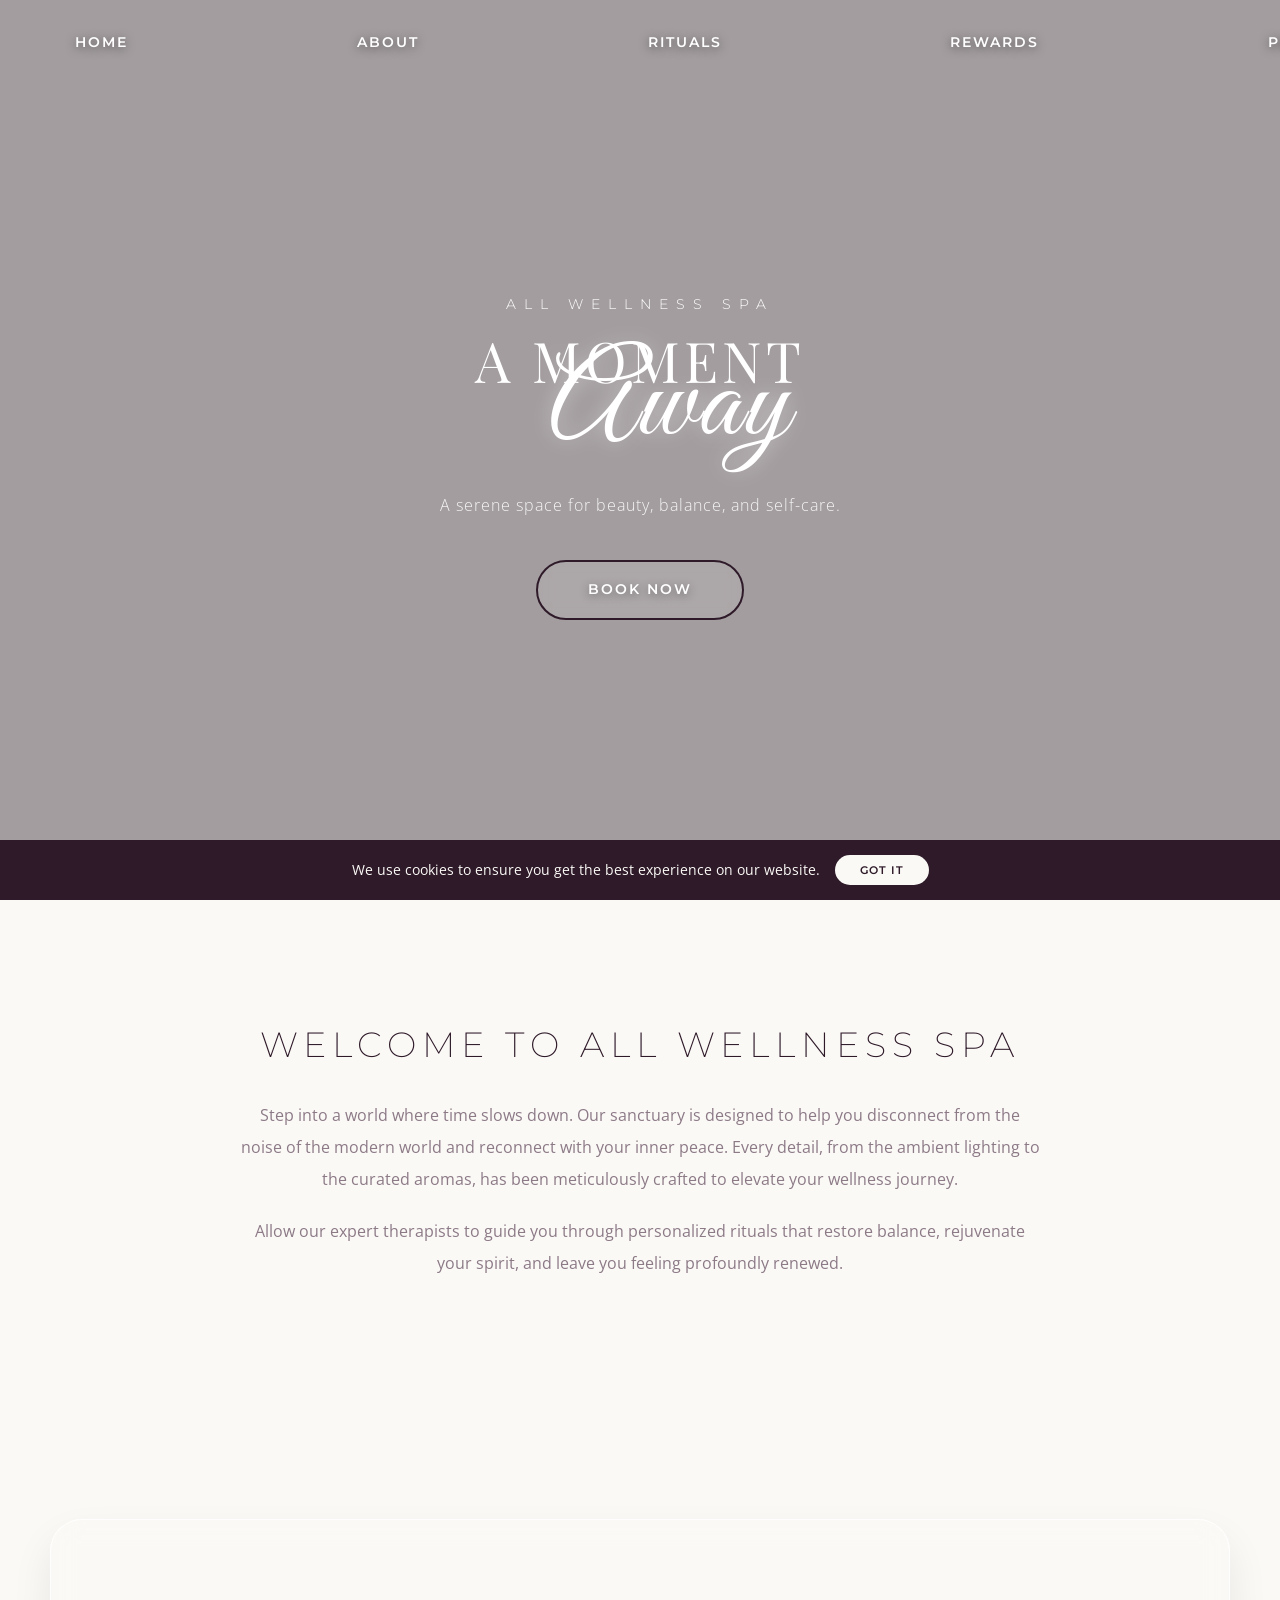
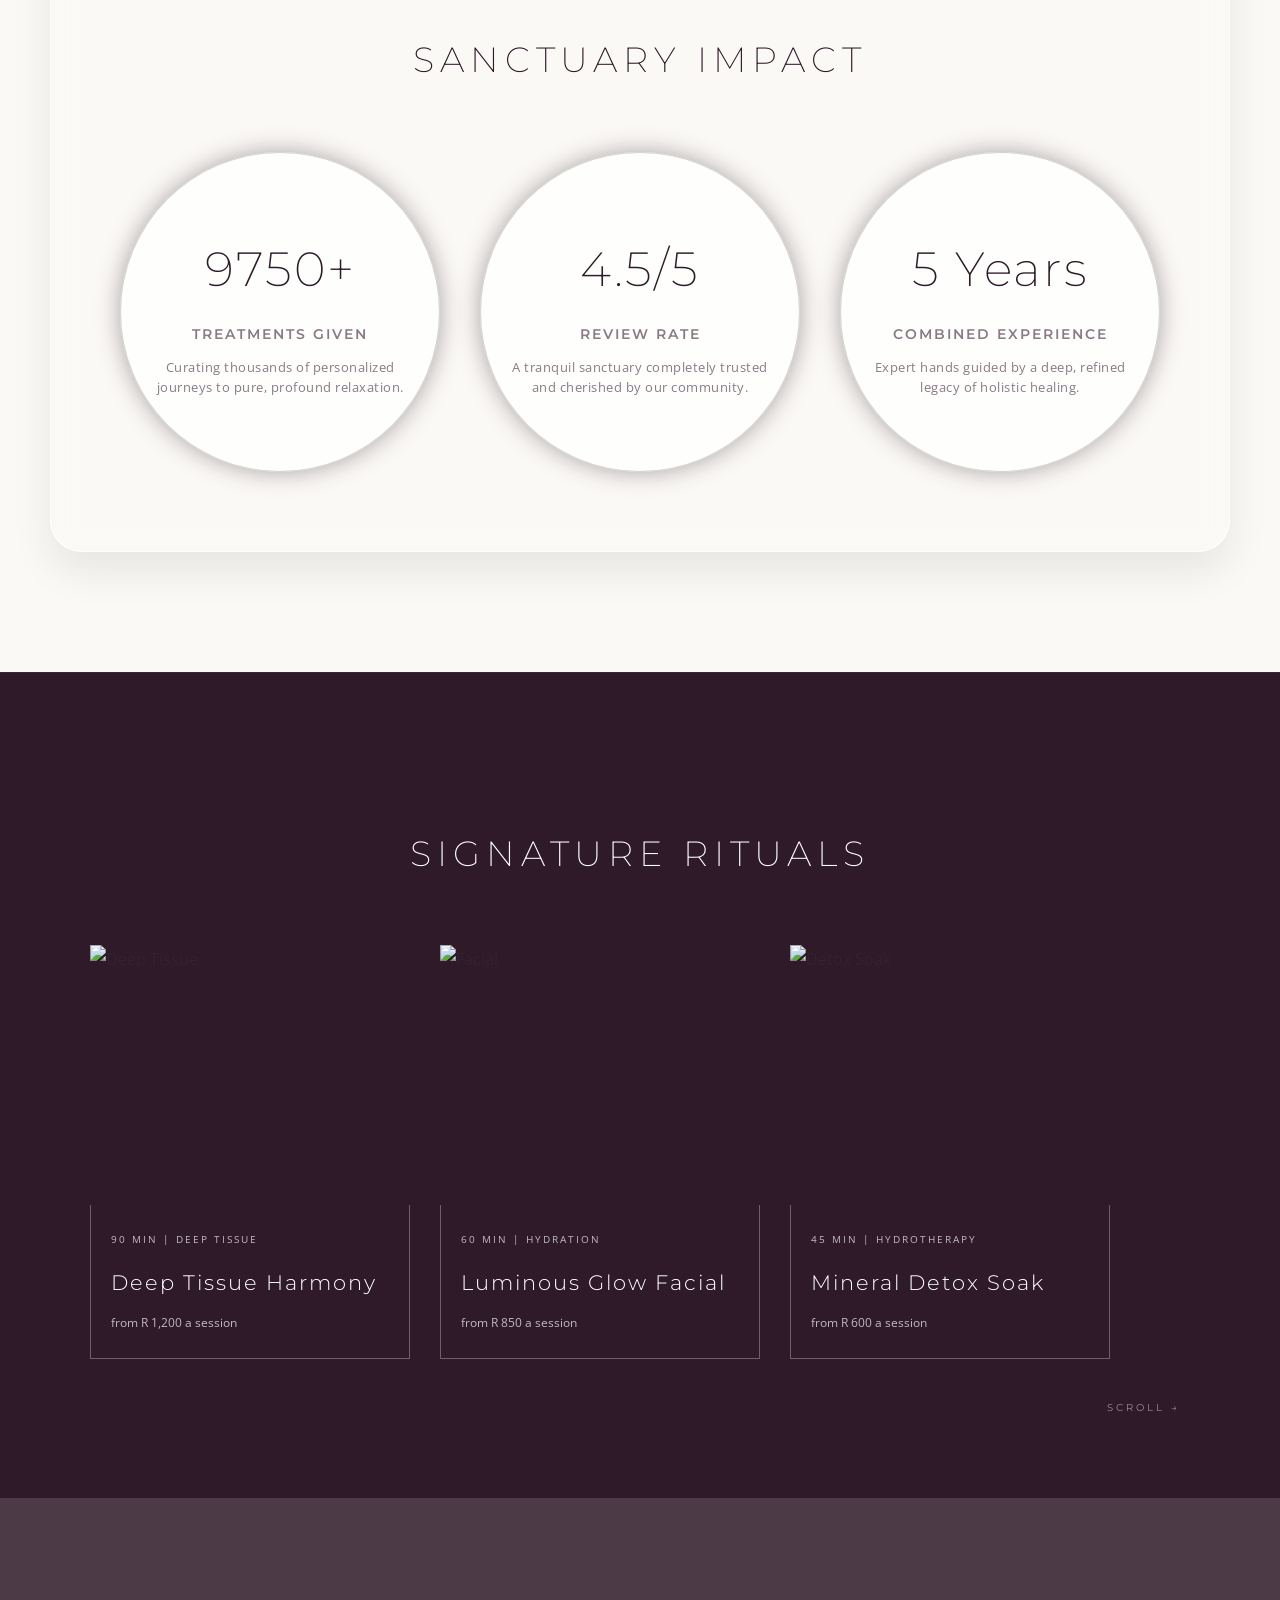
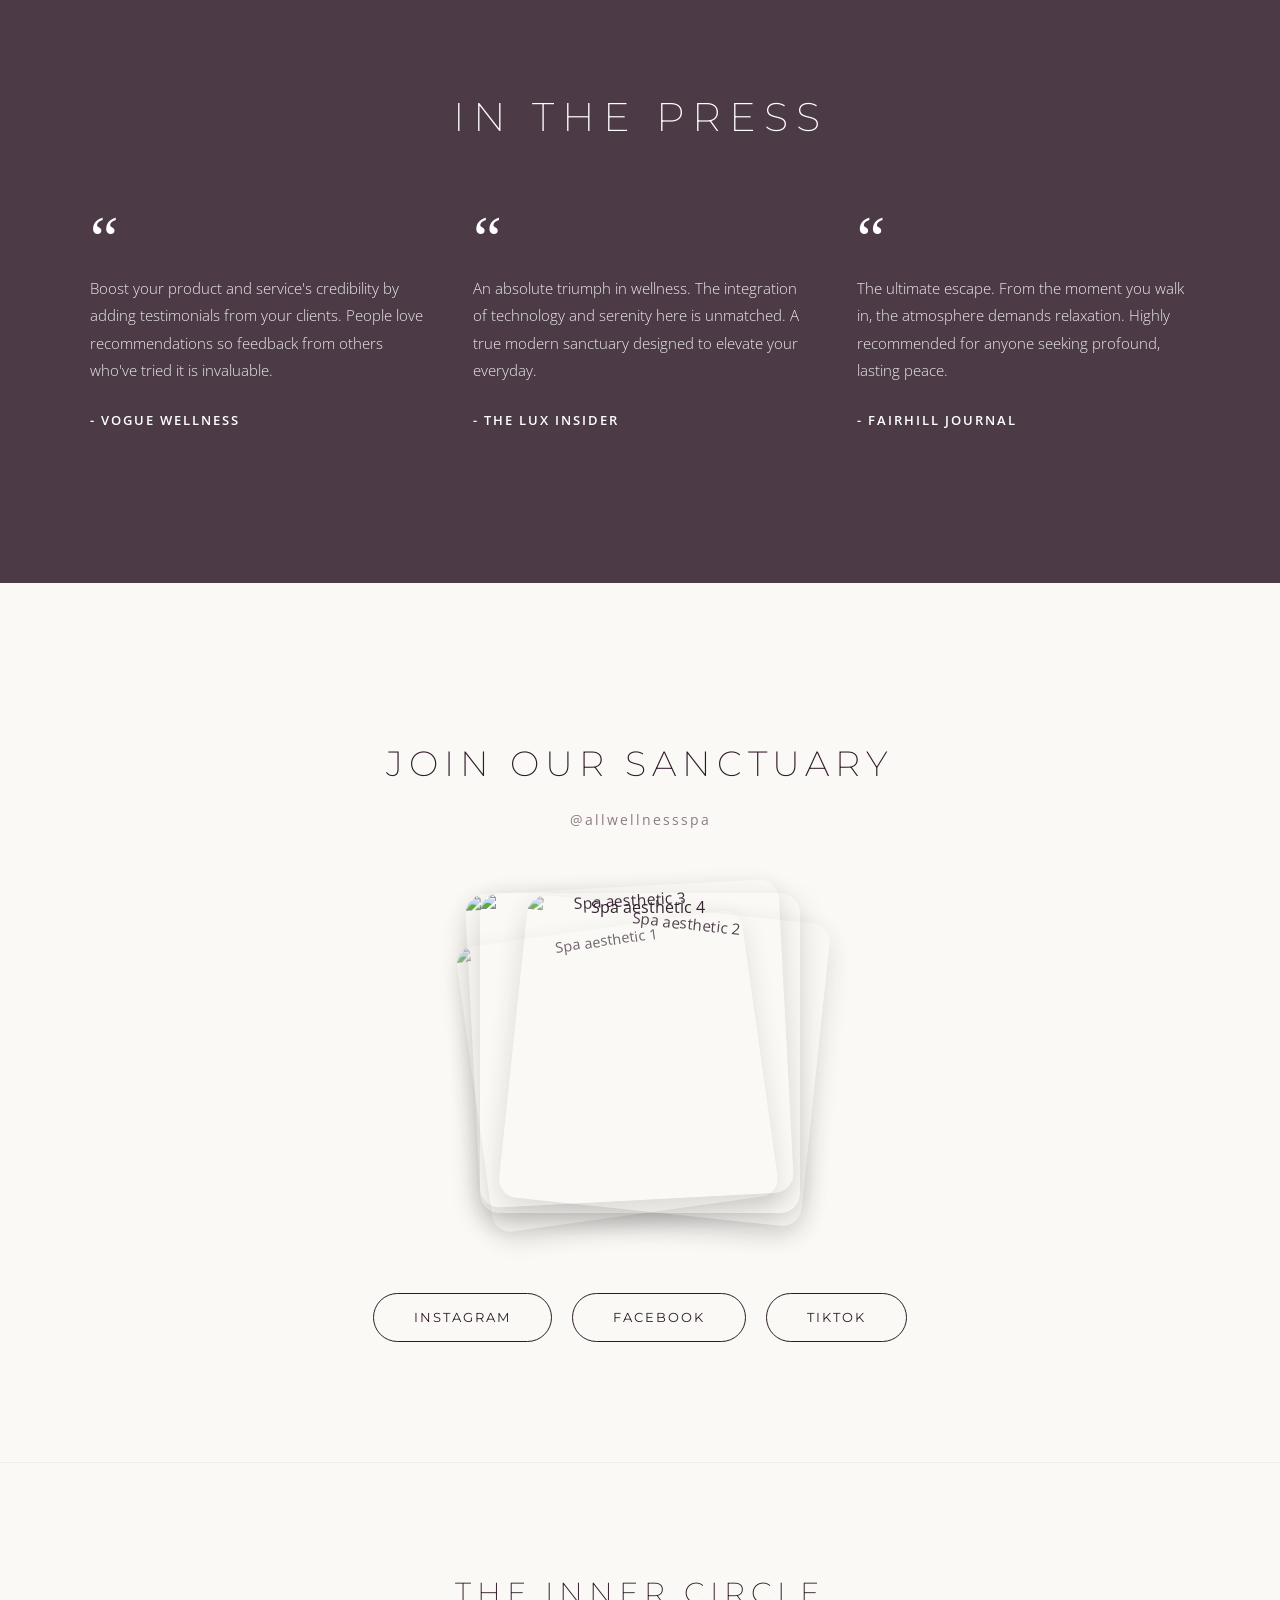
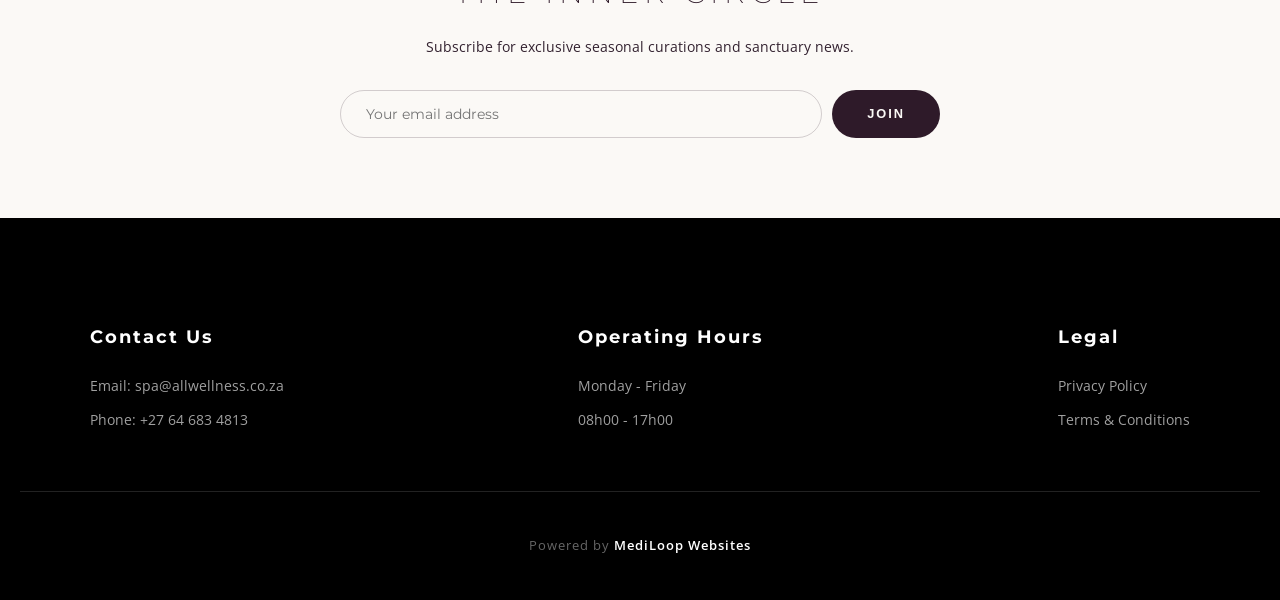
==== commit 3cc992f2: "Update index.html" ====
--- a/index.html
+++ b/index.html
@@ -12,17 +12,12 @@
 </head>
 <body>
 
-    <nav>
-        <a href="index.html" style="margin: 0; padding: 0;">
-            <img src="1000119984.png" alt="All Wellness Spa" style="height: 65px; filter: brightness(0) invert(1) drop-shadow(0 2px 10px rgba(0,0,0,0.3));">
-        </a>
-        <div class="nav-links">
-            <a href="index.html">Home</a>
-            <a href="about.html">About</a>
-            <a href="rituals.html">Rituals</a>
-            <a href="rewards.html">Rewards</a>
-            <a href="press.html">Press</a>
-        </div>
+        <nav>
+        <a href="index.html">Home</a>
+        <a href="about.html">About</a>
+        <a href="rituals.html">Rituals</a>
+        <a href="rewards.html">Rewards</a>
+        <a href="press.html">Press</a>
     </nav>
 
     <header id="home" class="hero">
--- a/globals.css
+++ b/globals.css
@@ -71,7 +71,7 @@
     text-shadow: 0 2px 10px rgba(0, 0, 0, 0.5); 
 }
 nav a:hover {
-    color: var(--brand-accent); /* Updated to Sage */
+    color: var(--brand-accent); 
 }
 
 /* --- FULL-SCREEN HERO SECTION --- */
@@ -89,7 +89,7 @@
     content: '';
     position: absolute;
     top: 0; left: 0; width: 100%; height: 100%;
-    background: rgba(30, 18, 28, 0.4); /* Warmed up the dark overlay to match Plum */
+    background: rgba(30, 18, 28, 0.4); 
 }
 .hero-content {
     position: relative;
@@ -159,7 +159,7 @@
     background: var(--brand-anchor);
     color: var(--brand-canvas);
     transform: translateY(-3px);
-    box-shadow: 0 10px 20px rgba(46, 26, 41, 0.3); /* Swapped RGB to Midnight Fig */
+    box-shadow: 0 10px 20px rgba(46, 26, 41, 0.3); 
 }
 
 /* Regular button style kept for other elements if needed */
@@ -373,7 +373,7 @@
     content: '';
     position: absolute;
     top: 0; left: 0; right: 0; bottom: 0;
-    background: rgba(46, 26, 41, 0.85); /* Shifted to heavy fig overlay */
+    background: rgba(46, 26, 41, 0.85); 
     z-index: 1;
 }
 .press-content {
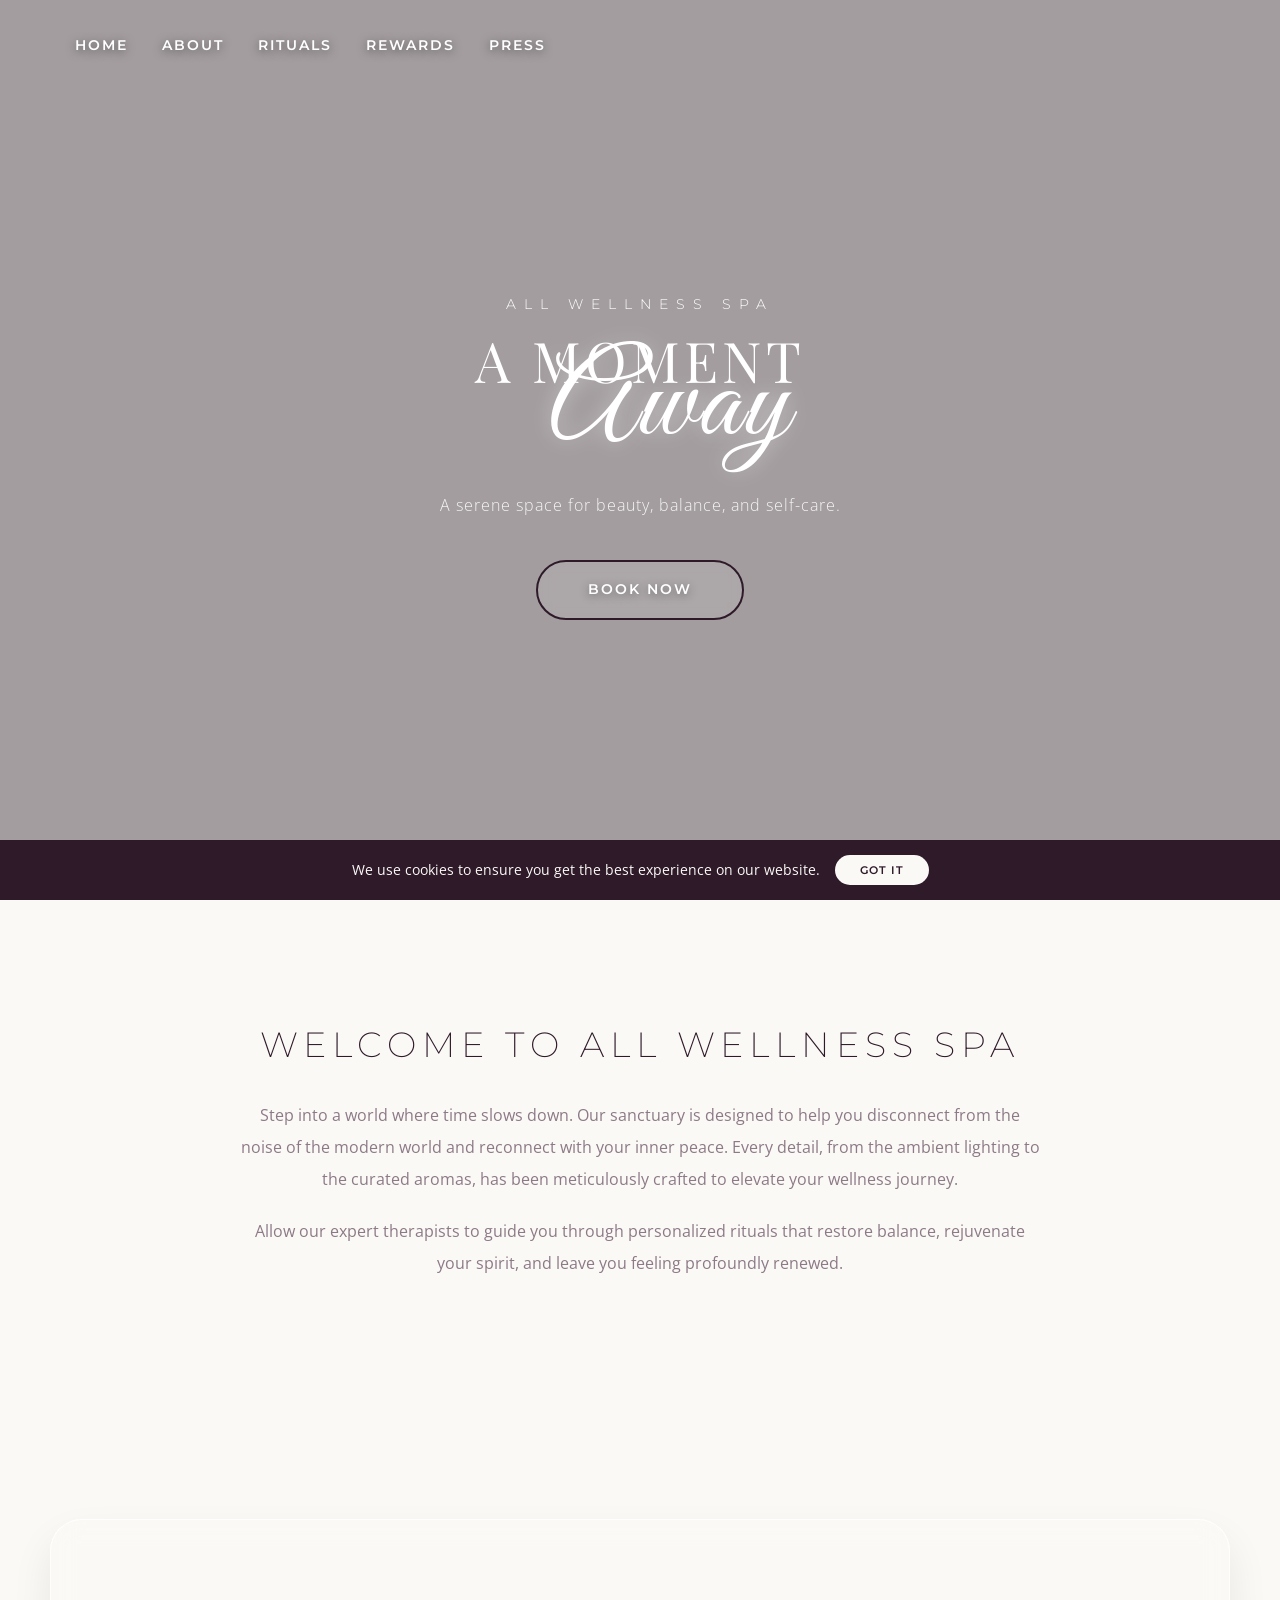
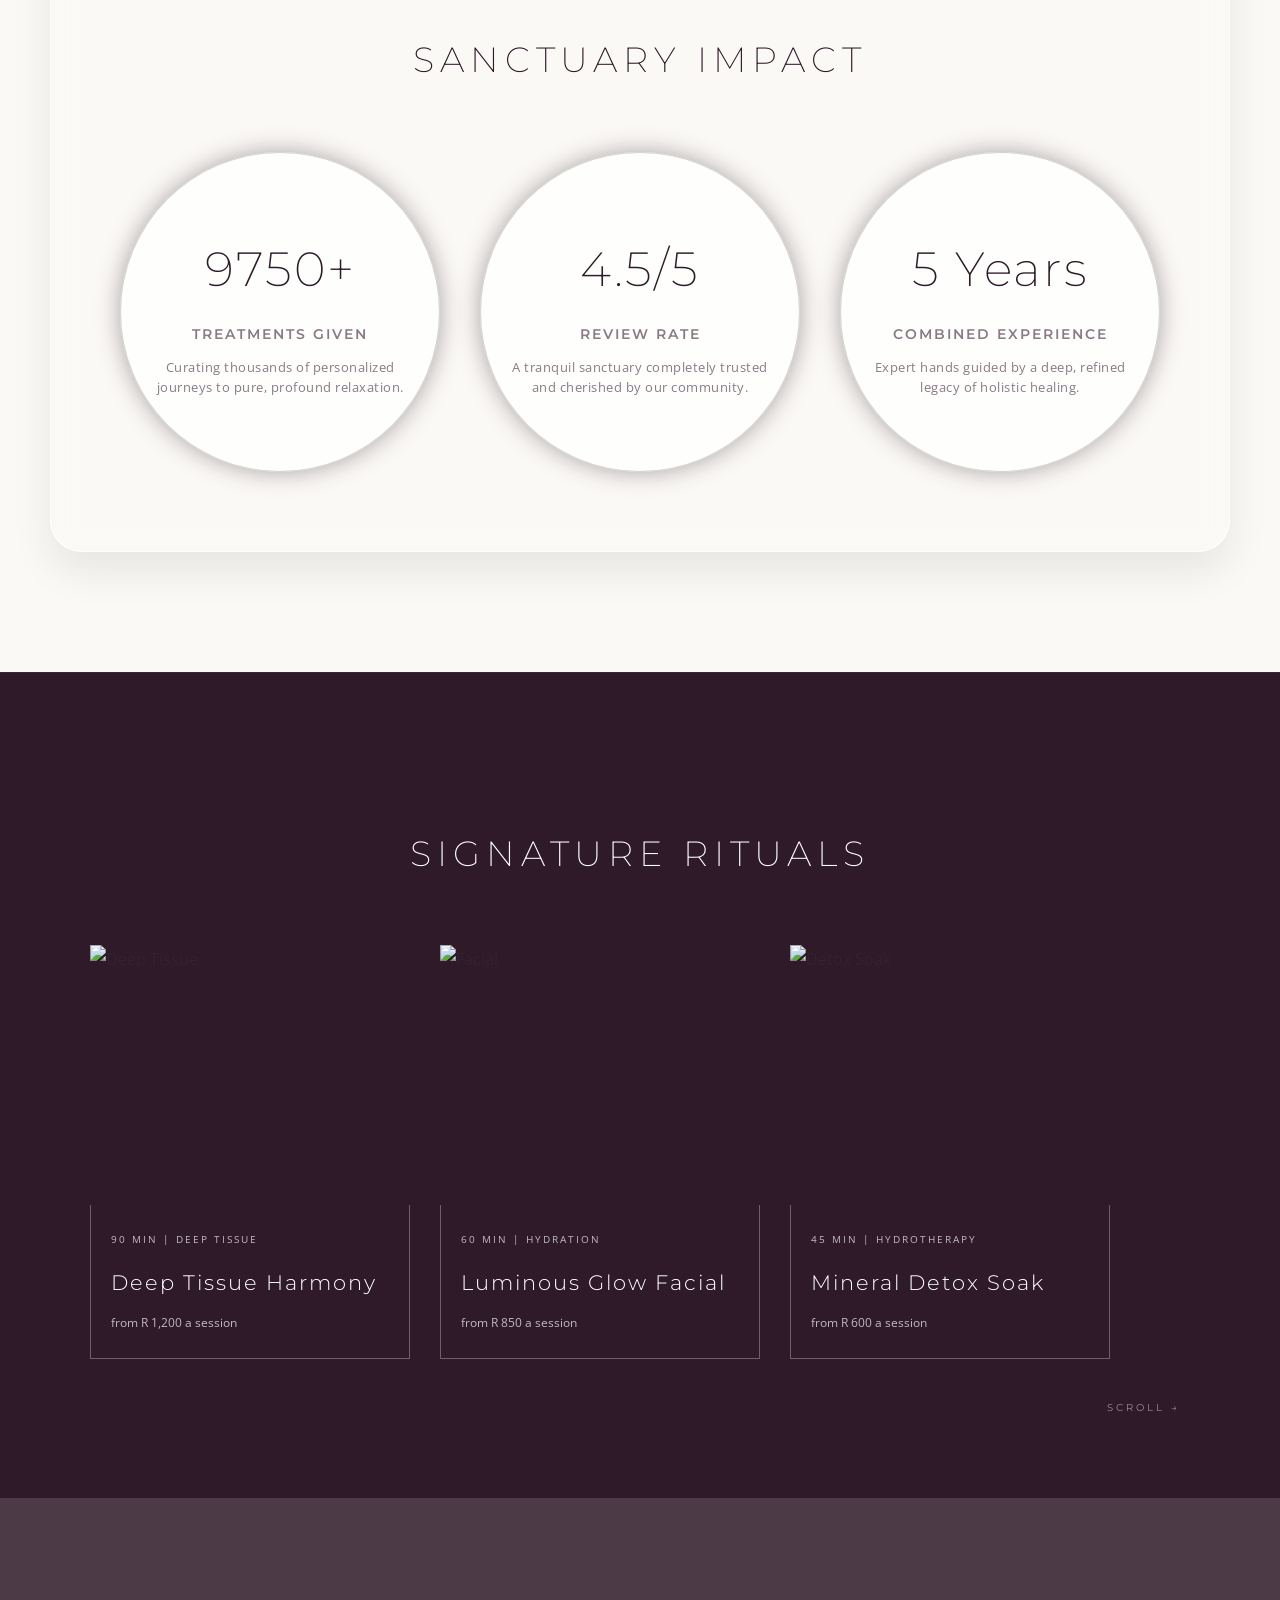
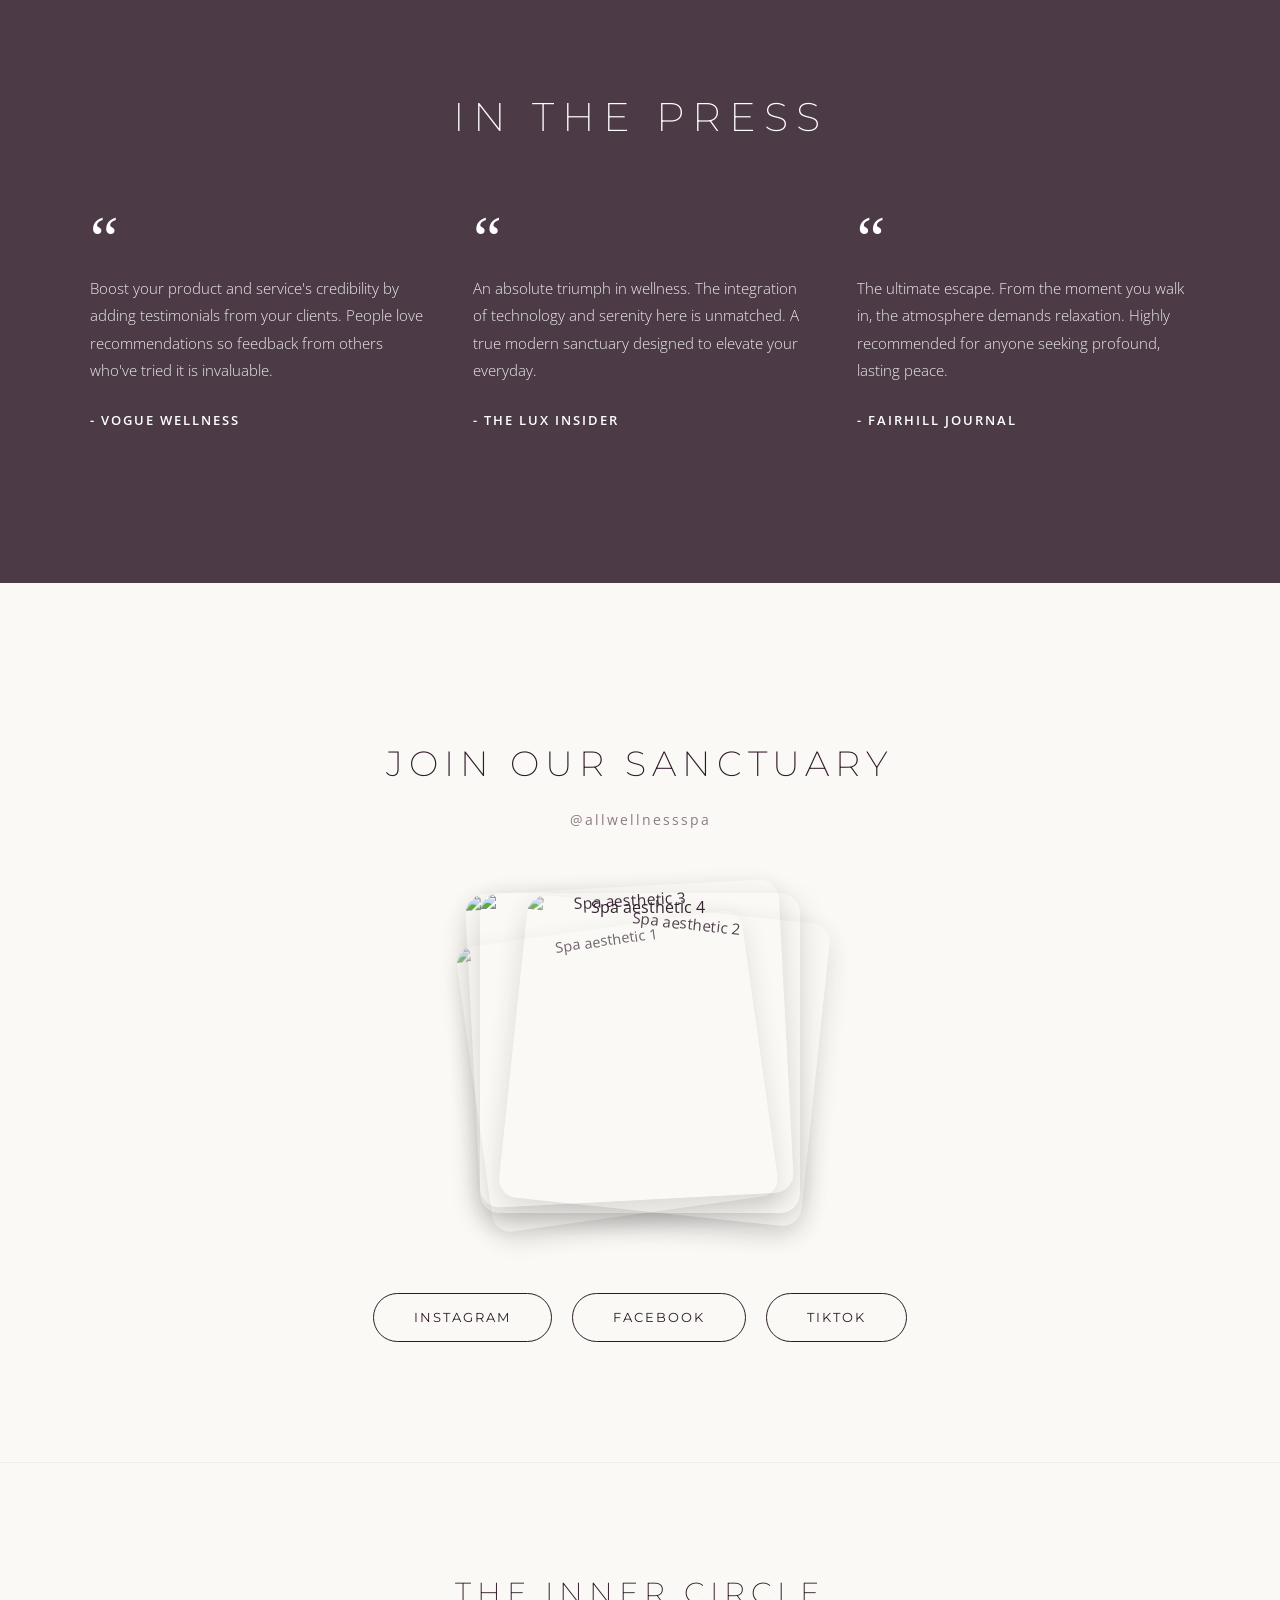
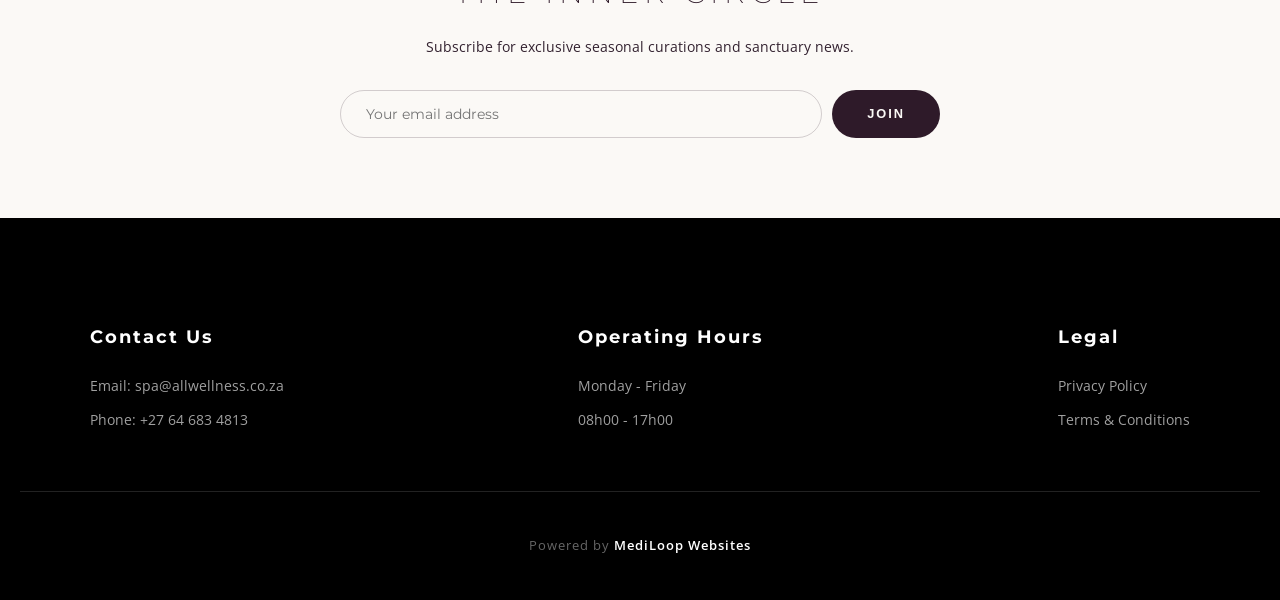
==== commit 7fce476e: "Update index.html" ====
--- a/index.html
+++ b/index.html
@@ -12,12 +12,14 @@
 </head>
 <body>
 
-        <nav>
-        <a href="index.html">Home</a>
-        <a href="about.html">About</a>
-        <a href="rituals.html">Rituals</a>
-        <a href="rewards.html">Rewards</a>
-        <a href="press.html">Press</a>
+         <nav>
+        <div class="nav-links">
+            <a href="index.html">Home</a>
+            <a href="about.html">About</a>
+            <a href="rituals.html">Rituals</a>
+            <a href="rewards.html">Rewards</a>
+            <a href="press.html">Press</a>
+        </div>
     </nav>
 
     <header id="home" class="hero">
